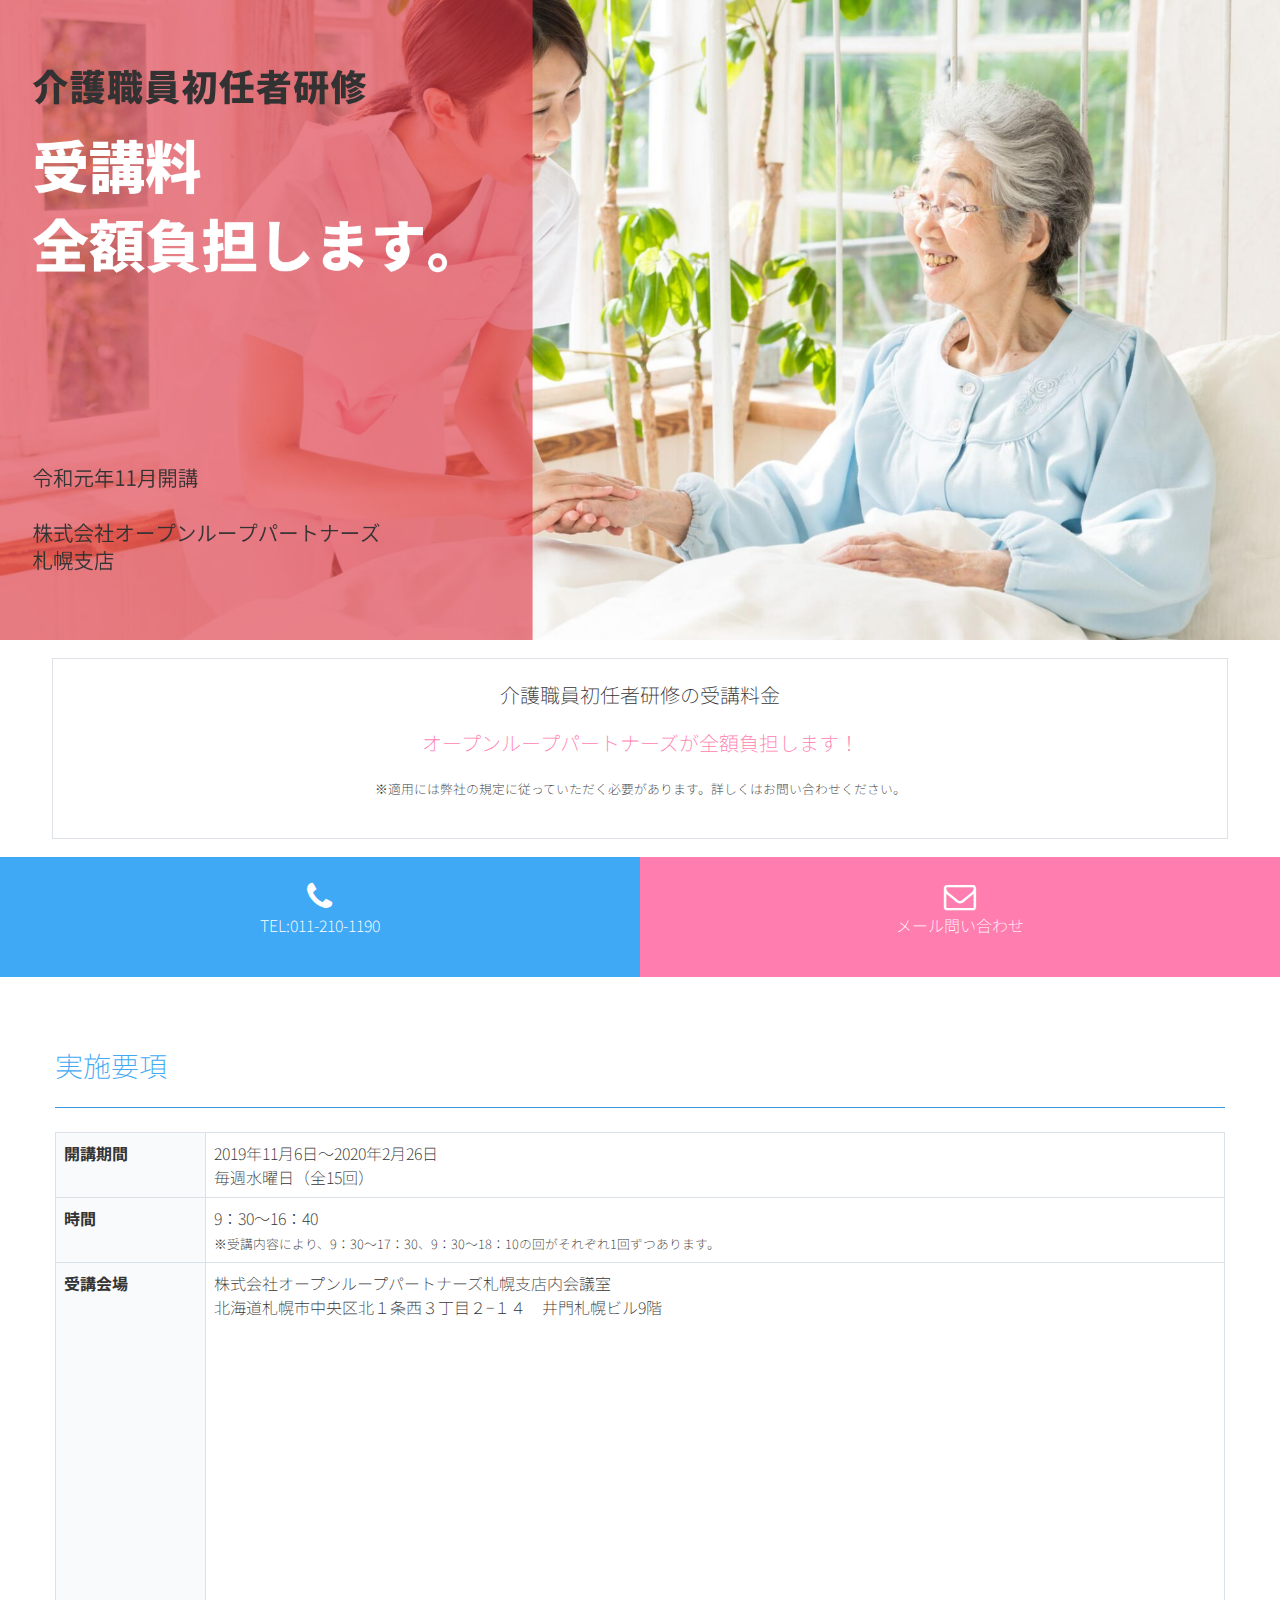
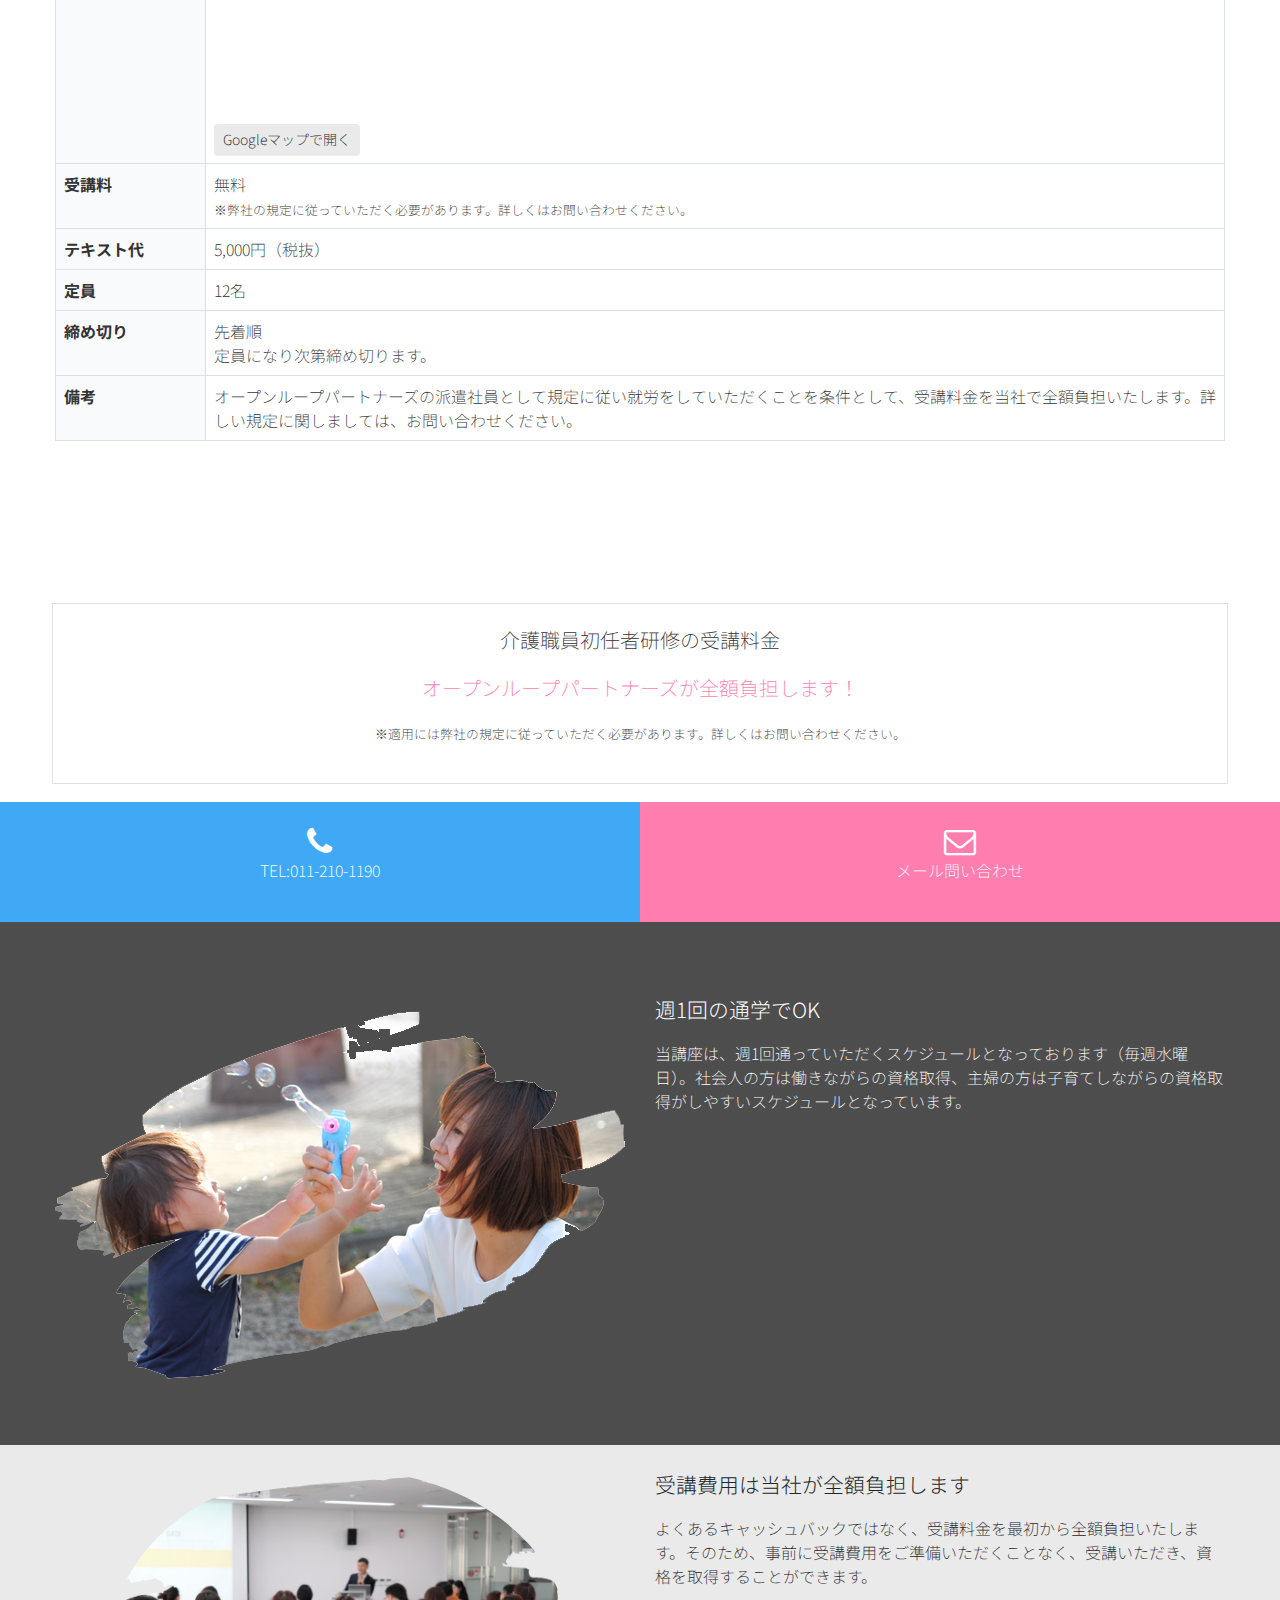
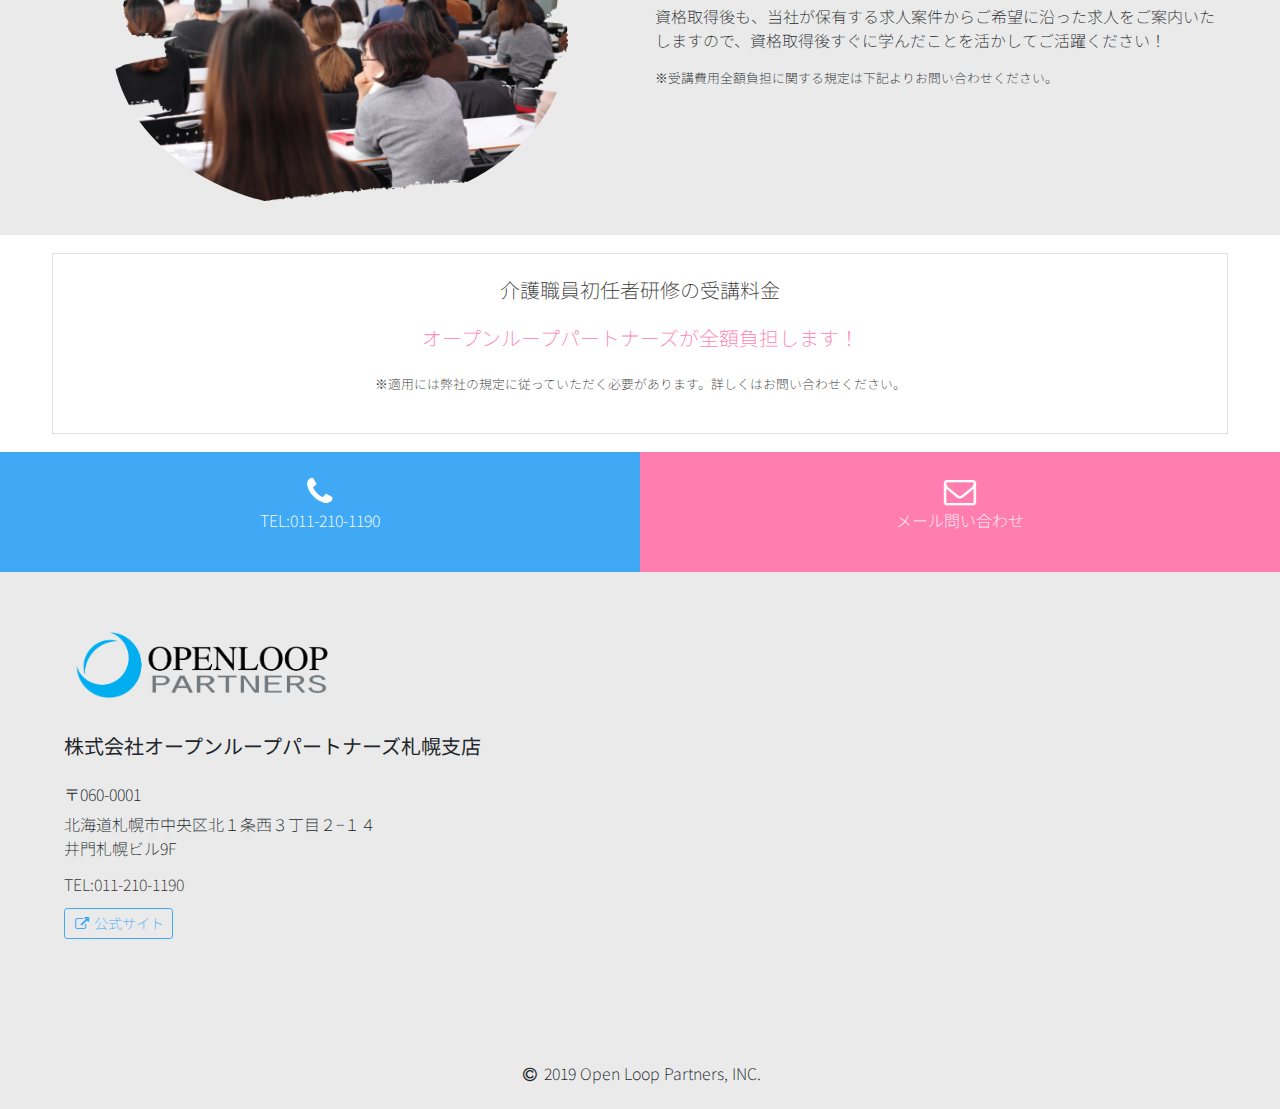
==== docs/index.html @ 3c3069f7 "up" ====
<!DOCTYPE html>
<html>

<head>
  <meta charset="utf-8">
  <meta name="viewport" content="width=device-width, initial-scale=1">
  <!-- PAGE settings -->
  <link rel="icon" href="assets/img/favicon.png">
  <title>介護職員初任者研修　受講料全額負担します｜オープンループパートナーズ札幌支店</title>
  <meta name="description" content="介護職員初任者研修の受講料金を、オープンループパートナーズが全額負担します！適用には弊社の規定に従っていただく必要があります。詳しくはお問い合わせください。">
  <meta name="author" content="Tsuyoshi Nakamura">
  <!-- CSS dependencies -->
  <link rel="stylesheet" href="https://cdnjs.cloudflare.com/ajax/libs/font-awesome/4.7.0/css/font-awesome.min.css" type="text/css">
  <link rel="stylesheet" href="wireframe.css">
  <link rel="stylesheet" href="common.css">
  <script src="https://code.jquery.com/jquery-3.3.1.slim.min.js" integrity="sha384-q8i/X+965DzO0rT7abK41JStQIAqVgRVzpbzo5smXKp4YfRvH+8abtTE1Pi6jizo" crossorigin="anonymous"></script>
  <script src="https://cdnjs.cloudflare.com/ajax/libs/popper.js/1.14.3/umd/popper.min.js" integrity="sha384-ZMP7rVo3mIykV+2+9J3UJ46jBk0WLaUAdn689aCwoqbBJiSnjAK/l8WvCWPIPm49" crossorigin="anonymous"></script>
  <script src="https://stackpath.bootstrapcdn.com/bootstrap/4.1.3/js/bootstrap.min.js" integrity="sha384-ChfqqxuZUCnJSK3+MXmPNIyE6ZbWh2IMqE241rYiqJxyMiZ6OW/JmZQ5stwEULTy" crossorigin="anonymous"></script>
  <!-- Google Tag Manager -->
  <script>
    (function(w, d, s, l, i) {
      w[l] = w[l] || [];
      w[l].push({
        'gtm.start': new Date().getTime(),
        event: 'gtm.js'
      });
      var f = d.getElementsByTagName(s)[0],
        j = d.createElement(s),
        dl = l != 'dataLayer' ? '&l=' + l : '';
      j.async = true;
      j.src = 'https://www.googletagmanager.com/gtm.js?id=' + i + dl;
      f.parentNode.insertBefore(j, f);
    })(window, document, 'script', 'dataLayer', 'GTM-WCVLQV4');
  </script>
  <!-- End Google Tag Manager -->
</head>

<body class="">
  <!-- Google Tag Manager (noscript) -->
  <noscript><iframe src="https://www.googletagmanager.com/ns.html?id=GTM-WCVLQV4" height="0" width="0" style="display:none;visibility:hidden"></iframe></noscript>
  <!-- End Google Tag Manager (noscript) -->
  <div class="pc">
    <div class="container-fluid">
      <div class="row">
        <div class="col-md-12 px-0"><img class="d-block mx-auto img-fluid" src="assets/img/hero2.png"></div>
      </div>
    </div>
  </div>
  <div class="sp">
    <div class="container-fluid">
      <div class="row">
        <div class="col-md-12 px-0"><img class="d-block mx-auto img-fluid" src="assets/img/sphero.png"></div>
      </div>
    </div>
  </div>
  <div class="text-center py-1" style="">
    <div class="container">
      <div class="row p-2">
        <div class="col-md-12 border p-3 bg-white">
          <h5 class="mb-3">介護職員初任者研修の受講料金</h5>
          <h5 class="mb-3 text-secondary">オープンループパートナーズが全額負担します！</h5>
          <p class="small">※適用には弊社の規定に従っていただく必要があります。詳しくはお問い合わせください。</p>
        </div>
      </div>
    </div>
  </div>
  <div class="text-center">
    <div class="container-fluid">
      <div class="row">
        <div class="col-6 col-md-6 bg-primary py-3"> <a href="tel:0112101190">
            <i class="fa fa-fw text-white fa-phone fa-2x"></i>
            <p class="text-white">TEL:011-210-1190</p>
          </a> </div>
        <div class="col-6 col-md-6 bg-secondary py-3"> <a href="form.html">
            <i class="fa fa-fw text-white fa-envelope-o fa-2x"></i>
            <p class="text-white">メール問い合わせ</p>
          </a> </div>
      </div>
    </div>
  </div>
  <div class="py-5">
    <div class="container">
      <div class="row">
        <div class="col-md-12">
          <h3 class="mb-3 text-primary">実施要項</h3>
          <hr class="bg-primary">
          <table class="table col-head-type1 border-bottom mb-5">
            <tbody>
              <tr>
                <th>開講期間</th>
                <td>2019年11月6日～2020年2月26日<br>毎週水曜日（全15回）</td>
              </tr>
              <tr>
                <th>時間</th>
                <td>9：30～16：40<br><span class="small">※受講内容により、9：30～17：30、9：30～18：10の回がそれぞれ1回ずつあります。</span></td>
              </tr>
              <tr>
                <th>受講会場</th>
                <td>株式会社オープンループパートナーズ札幌支店内会議室<br>北海道札幌市中央区北１条西３丁目２−１４　井門札幌ビル9階 <span class="">
                    <iframe width="100%" height="400" src="https://maps.google.co.jp/maps?output=embed&amp;q=北海道札幌市中央区北１条西３丁目２−１４" frameborder="0" allowfullscreen="" style="border:0" class="py-3"></iframe>
                  </span>
                  <a class="btn btn-sm btn-light" href="https://maps.google.com/maps?q=北海道札幌市中央区北１条西３丁目２−１４" target="_blank">Googleマップで開く </a>
                </td>
              </tr>
              <tr>
                <th>受講料</th>
                <td> 無料<br><span class="small">※弊社の規定に従っていただく必要があります。詳しくはお問い合わせください。</span></td>
              </tr>
              <tr>
                <th>テキスト代</th>
                <td>5,000円（税抜）</td>
              </tr>
              <tr>
                <th>定員</th>
                <td>12名</td>
              </tr>
              <tr>
                <th>締め切り</th>
                <td>先着順<br>定員になり次第締め切ります。</td>
              </tr>
              <tr>
                <th>備考</th>
                <td>オープンループパートナーズの派遣社員として規定に従い就労をしていただくことを条件として、受講料金を当社で全額負担いたします。詳しい規定に関しましては、お問い合わせください。</td>
              </tr>
            </tbody>
          </table>
        </div>
      </div>
    </div>
  </div>
  <div class="text-center py-1" style="">
    <div class="container">
      <div class="row p-2">
        <div class="col-md-12 border p-3 bg-white">
          <h5 class="mb-3">介護職員初任者研修の受講料金</h5>
          <h5 class="mb-3 text-secondary">オープンループパートナーズが全額負担します！</h5>
          <p class="small">※適用には弊社の規定に従っていただく必要があります。詳しくはお問い合わせください。</p>
        </div>
      </div>
    </div>
  </div>
  <div class="text-center">
    <div class="container-fluid">
      <div class="row">
        <div class="col-6 col-md-6 bg-primary py-3"> <a href="tel:0112101190">
            <i class="fa fa-fw text-white fa-phone fa-2x"></i>
            <p class="text-white">TEL:011-210-1190</p>
          </a> </div>
        <div class="col-6 col-md-6 bg-secondary py-3"> <a href="form.html">
            <i class="fa fa-fw text-white fa-envelope-o fa-2x"></i>
            <p class="text-white">メール問い合わせ</p>
          </a> </div>
      </div>
    </div>
  </div>
  <div class="pt-5 pb-3 bg-dark" style="	background-image: linear-gradient(to bottom, rgba(0, 0, 0, 0.09), rgba(0, 0, 0, 0.09));	background-position: top left;	background-size: 100%;	background-repeat: repeat;">
    <div class="container">
      <div class="row">
        <div class="col-sm-12 col-md-6"><img class="d-block img-fluid" src="assets/img/222.png"></div>
        <div class="col-md-6 col-sm-12">
          <p class="lead">週1回の通学でOK</p>
          <p class="">当講座は、週1回通っていただくスケジュールとなっております（毎週水曜日）。社会人の方は働きながらの資格取得、主婦の方は子育てしながらの資格取得がしやすいスケジュールとなっています。</p>
        </div>
      </div>
    </div>
  </div>
  <div class="py-3 bg-light">
    <div class="container">
      <div class="row">
        <div class="col-sm-12 col-md-6"><img class="img-fluid d-block rounded-circle mx-auto" src="assets/img/111.png" width="80%"></div>
        <div class="col-md-6 col-sm-12" style="">
          <p class="lead">受講費用は当社が全額負担します</p>
          <p class="">よくあるキャッシュバックではなく、受講料金を最初から全額負担いたします。そのため、事前に受講費用をご準備いただくことなく、受講いただき、資格を取得することができます。</p>
          <p class="">資格取得後も、当社が保有する求人案件からご希望に沿った求人をご案内いたしますので、資格取得後すぐに学んだことを活かしてご活躍ください！</p>
          <p class="small">※受講費用全額負担に関する規定は下記よりお問い合わせください。</p>
        </div>
      </div>
    </div>
  </div>
  <div class="text-center py-1" style="">
    <div class="container">
      <div class="row p-2">
        <div class="col-md-12 border p-3 bg-white">
          <h5 class="mb-3">介護職員初任者研修の受講料金</h5>
          <h5 class="mb-3 text-secondary">オープンループパートナーズが全額負担します！</h5>
          <p class="small">※適用には弊社の規定に従っていただく必要があります。詳しくはお問い合わせください。</p>
        </div>
      </div>
    </div>
  </div>
  <div class="text-center">
    <div class="container-fluid">
      <div class="row">
        <div class="col-6 col-md-6 bg-primary py-3"> <a href="tel:0112101190">
            <i class="fa fa-fw text-white fa-phone fa-2x"></i>
            <p class="text-white">TEL:011-210-1190</p>
          </a> </div>
        <div class="col-6 col-md-6 bg-secondary py-3"> <a href="tel:0112101190">
            <i class="fa fa-fw text-white fa-envelope-o fa-2x"></i>
            <p class="text-white">メール問い合わせ</p>
          </a> </div>
      </div>
    </div>
  </div>
  <div class="py-3 bg-light">
    <div class="container">
      <div class="row">
        <div class="p-3 col-sm-12 col-md-6">
          <img class="img-fluid d-block p-2" src="assets/img/logo01.png" width="50%">
          <h5 class="my-3"> <b>株式会社オープンループパートナーズ札幌支店</b><br></h5>
          <p class="mb-1"> 〒060-0001</p>
          <p class="mb-2"> 北海道札幌市中央区北１条西３丁目２−１４<br>井門札幌ビル9F</p>
          <p class="tel-number text-body mb-2"> TEL:011-210-1190</p>
          <a href="https://www.olp.co.jp/" class="btn btn-outline-primary btn-sm" target="_blank"><i class="fa fa-fw fa-external-link"></i> 公式サイト</a>
        </div>
        <div class="p-3 col-sm-12 col-md-6">
          <iframe width="100%" height="400" src="https://maps.google.co.jp/maps?output=embed&amp;q=北海道札幌市中央区北１条西３丁目２−１４" frameborder="0" allowfullscreen="" style="border:0" class="py-3"></iframe>
        </div>
      </div>
      <div class="row">
        <div class="col-md-12 text-center">
          <p class="mb-0 mt-2"><i class="fa fa-fw fa-copyright"></i> 2019 Open Loop Partners, INC.</p>
        </div>
      </div>
    </div>
  </div>
</body>

</html>
---- docs/wireframe.css ----
@import url('https://fonts.googleapis.com/css?family=Noto+Sans+JP:300&display=swap&subset=japanese');
:root {
  --blue: #007bff;
  --indigo: #6610f2;
  --purple: #6f42c1;
  --pink: #e83e8c;
  --red: #dc3545;
  --orange: #fd7e14;
  --yellow: #ffc107;
  --green: #28a745;
  --teal: #20c997;
  --cyan: #17a2b8;
  --white: #fff;
  --gray: #6c757d;
  --gray-dark: #343a40;
  --primary: #3FA9F5;
  --secondary: #FF7DAF;
  --success: #28a745;
  --info: #1EBEAA;
  --warning: #ffc107;
  --danger: #dc3545;
  --light: #eaeaea;
  --dark: #555555;
  --breakpoint-xs: 0;
  --breakpoint-sm: 576px;
  --breakpoint-md: 768px;
  --breakpoint-lg: 992px;
  --breakpoint-xl: 1200px;
  --font-family-sans-serif: -apple-system, BlinkMacSystemFont, "Segoe UI", Roboto, "Helvetica Neue", Arial, sans-serif, "Apple Color Emoji", "Segoe UI Emoji", "Segoe UI Symbol", "Noto Color Emoji";
  --font-family-monospace: SFMono-Regular, Menlo, Monaco, Consolas, "Liberation Mono", "Courier New", monospace; }

*,
*::before,
*::after {
  box-sizing: border-box; }

html {
  font-family: 'Noto Sans JP', sans-serif;
  line-height: 1.15;
  -webkit-text-size-adjust: 100%;
  -ms-text-size-adjust: 100%;
  -ms-overflow-style: scrollbar;
  -webkit-tap-highlight-color: rgba(0, 0, 0, 0); }

@-ms-viewport {
  width: device-width; }

article, aside, figcaption, figure, footer, header, hgroup, main, nav, section {
  display: block; }

body {
  margin: 0;
  font-family: 'Noto Sans JP', sans-serif;
  font-size: 1rem;
  font-weight: 200;
  line-height: 1.5;
  color: #333333;
  text-align: left;
  background-color: white; }

[tabindex="-1"]:focus {
  outline: 0 !important; }

hr {
  box-sizing: content-box;
  height: 0;
  overflow: visible; }

h1, h2, h3, h4, h5, h6 {
  margin-top: 0;
  margin-bottom: 0.75rem; }

p {
  margin-top: 0;
  margin-bottom: 1rem; }

abbr[title],
abbr[data-original-title] {
  text-decoration: underline;
  text-decoration: underline dotted;
  cursor: help;
  border-bottom: 0; }

address {
  margin-bottom: 1rem;
  font-style: normal;
  line-height: inherit; }

ol,
ul,
dl {
  margin-top: 0;
  margin-bottom: 1rem; }

ol ol,
ul ul,
ol ul,
ul ol {
  margin-bottom: 0; }

dt {
  font-weight: 700; }

dd {
  margin-bottom: .5rem;
  margin-left: 0; }

blockquote {
  margin: 0 0 1rem; }

dfn {
  font-style: italic; }

b,
strong {
  font-weight: bolder; }

small {
  font-size: 80%; }

sub,
sup {
  position: relative;
  font-size: 75%;
  line-height: 0;
  vertical-align: baseline; }

sub {
  bottom: -.25em; }

sup {
  top: -.5em; }

a {
  color: #FF7DAF;
  text-decoration: none;
  background-color: transparent;
  -webkit-text-decoration-skip: objects; }
  a:hover {
    color: #ff3180;
    text-decoration: underline; }

a:not([href]):not([tabindex]) {
  color: inherit;
  text-decoration: none; }
  a:not([href]):not([tabindex]):hover, a:not([href]):not([tabindex]):focus {
    color: inherit;
    text-decoration: none; }
  a:not([href]):not([tabindex]):focus {
    outline: 0; }

pre,
code,
kbd,
samp {
  font-family: 'Noto Sans JP', sans-serif;
  font-size: 1em; }

pre {
  margin-top: 0;
  margin-bottom: 1rem;
  overflow: auto;
  -ms-overflow-style: scrollbar; }

figure {
  margin: 0 0 1rem; }

img {
  vertical-align: middle;
  border-style: none; }

svg {
  overflow: hidden;
  vertical-align: middle; }

table {
  border-collapse: collapse; }

caption {
  padding-top: 0.75rem;
  padding-bottom: 0.75rem;
  color: #6c757d;
  text-align: left;
  caption-side: bottom; }

th {
  text-align: inherit; }

label {
  display: inline-block;
  margin-bottom: 0.5rem; }

button {
  border-radius: 0; }

button:focus {
  outline: 1px dotted;
  outline: 5px auto -webkit-focus-ring-color; }

input,
button,
select,
optgroup,
textarea {
  margin: 0;
  font-family: 'Noto Sans JP', sans-serif;
  font-size: inherit;
  line-height: inherit; }

button,
input {
  overflow: visible; }

button,
select {
  text-transform: none; }

button,
html [type="button"],
[type="reset"],
[type="submit"] {
  -webkit-appearance: button; }

button::-moz-focus-inner,
[type="button"]::-moz-focus-inner,
[type="reset"]::-moz-focus-inner,
[type="submit"]::-moz-focus-inner {
  padding: 0;
  border-style: none; }

input[type="radio"],
input[type="checkbox"] {
  box-sizing: border-box;
  padding: 0; }

input[type="date"],
input[type="time"],
input[type="datetime-local"],
input[type="month"] {
  -webkit-appearance: listbox; }

textarea {
  overflow: auto;
  resize: vertical; }

fieldset {
  min-width: 0;
  padding: 0;
  margin: 0;
  border: 0; }

legend {
  display: block;
  width: 100%;
  max-width: 100%;
  padding: 0;
  margin-bottom: .5rem;
  font-size: 1.5rem;
  line-height: inherit;
  color: inherit;
  white-space: normal; }

progress {
  vertical-align: baseline; }

[type="number"]::-webkit-inner-spin-button,
[type="number"]::-webkit-outer-spin-button {
  height: auto; }

[type="search"] {
  outline-offset: -2px;
  -webkit-appearance: none; }

[type="search"]::-webkit-search-cancel-button,
[type="search"]::-webkit-search-decoration {
  -webkit-appearance: none; }

::-webkit-file-upload-button {
  font: inherit;
  -webkit-appearance: button; }

output {
  display: inline-block; }

summary {
  display: list-item;
  cursor: pointer; }

template {
  display: none; }

[hidden] {
  display: none !important; }

h1, h2, h3, h4, h5, h6,
.h1, .h2, .h3, .h4, .h5, .h6 {
  margin-bottom: 0.75rem;
  font-family: 'Noto Sans JP', sans-serif;
  font-weight: 200;
  line-height: 1.2;
  color: inherit; }

h1, .h1 {
  font-size: 2.5rem; }

h2, .h2 {
  font-size: 2rem; }

h3, .h3 {
  font-size: 1.75rem; }

h4, .h4 {
  font-size: 1.5rem; }

h5, .h5 {
  font-size: 1.25rem; }

h6, .h6 {
  font-size: 1rem; }

.lead {
  font-size: 1.3rem;
  font-weight: 300; }

.display-1 {
  font-size: 6rem;
  font-weight: 300;
  line-height: 1.2; }

.display-2 {
  font-size: 5.5rem;
  font-weight: 300;
  line-height: 1.2; }

.display-3 {
  font-size: 4.5rem;
  font-weight: 300;
  line-height: 1.2; }

.display-4 {
  font-size: 3.5rem;
  font-weight: 300;
  line-height: 1.2; }

hr {
  margin-top: 1.5rem;
  margin-bottom: 1.5rem;
  border: 0;
  border-top: 1px solid rgba(0, 0, 0, 0.1); }

small,
.small {
  font-size: 80%;
  font-weight: 200; }

mark,
.mark {
  padding: 0.2em;
  background-color: #fcf8e3; }

.list-unstyled {
  padding-left: 0;
  list-style: none; }

.list-inline {
  padding-left: 0;
  list-style: none; }

.list-inline-item {
  display: inline-block; }
  .list-inline-item:not(:last-child) {
    margin-right: 0.5rem; }

.initialism {
  font-size: 90%;
  text-transform: uppercase; }

.blockquote {
  margin-bottom: 1.5rem;
  font-size: 1.25rem; }

.blockquote-footer {
  display: block;
  font-size: 80%;
  color: #6c757d; }
  .blockquote-footer::before {
    content: "\2014 \00A0"; }

.img-fluid {
  max-width: 100%;
  height: auto; }

.img-thumbnail {
  padding: 0.25rem;
  background-color: white;
  border: 1px solid #dee2e6;
  border-radius: 0.25rem;
  box-shadow: 0 1px 2px rgba(0, 0, 0, 0.075);
  max-width: 100%;
  height: auto; }

.figure {
  display: inline-block; }

.figure-img {
  margin-bottom: 0.75rem;
  line-height: 1; }

.figure-caption {
  font-size: 90%;
  color: #6c757d; }

code {
  font-size: 87.5%;
  color: #e83e8c;
  word-break: break-word; }
  a > code {
    color: inherit; }

kbd {
  padding: 0.2rem 0.4rem;
  font-size: 87.5%;
  color: #fff;
  background-color: #212529;
  border-radius: 0.2rem;
  box-shadow: inset 0 -0.1rem 0 rgba(0, 0, 0, 0.25); }
  kbd kbd {
    padding: 0;
    font-size: 100%;
    font-weight: 700;
    box-shadow: none; }

pre {
  display: block;
  font-size: 87.5%;
  color: #212529; }
  pre code {
    font-size: inherit;
    color: inherit;
    word-break: normal; }

.pre-scrollable {
  max-height: 340px;
  overflow-y: scroll; }

.container {
  width: 100%;
  padding-right: 15px;
  padding-left: 15px;
  margin-right: auto;
  margin-left: auto; }
  @media (min-width: 576px) {
    .container {
      max-width: 540px; } }
  @media (min-width: 768px) {
    .container {
      max-width: 720px; } }
  @media (min-width: 992px) {
    .container {
      max-width: 960px; } }
  @media (min-width: 1200px) {
    .container {
      max-width: 1140px; } }

.container-fluid {
  width: 100%;
  padding-right: 15px;
  padding-left: 15px;
  margin-right: auto;
  margin-left: auto; }

.row {
  display: flex;
  flex-wrap: wrap;
  margin-right: -15px;
  margin-left: -15px; }

.no-gutters {
  margin-right: 0;
  margin-left: 0; }
  .no-gutters > .col,
  .no-gutters > [class*="col-"] {
    padding-right: 0;
    padding-left: 0; }

.col-1, .col-2, .col-3, .col-4, .col-5, .col-6, .col-7, .col-8, .col-9, .col-10, .col-11, .col-12, .col,
.col-auto, .col-sm-1, .col-sm-2, .col-sm-3, .col-sm-4, .col-sm-5, .col-sm-6, .col-sm-7, .col-sm-8, .col-sm-9, .col-sm-10, .col-sm-11, .col-sm-12, .col-sm,
.col-sm-auto, .col-md-1, .col-md-2, .col-md-3, .col-md-4, .col-md-5, .col-md-6, .col-md-7, .col-md-8, .col-md-9, .col-md-10, .col-md-11, .col-md-12, .col-md,
.col-md-auto, .col-lg-1, .col-lg-2, .col-lg-3, .col-lg-4, .col-lg-5, .col-lg-6, .col-lg-7, .col-lg-8, .col-lg-9, .col-lg-10, .col-lg-11, .col-lg-12, .col-lg,
.col-lg-auto, .col-xl-1, .col-xl-2, .col-xl-3, .col-xl-4, .col-xl-5, .col-xl-6, .col-xl-7, .col-xl-8, .col-xl-9, .col-xl-10, .col-xl-11, .col-xl-12, .col-xl,
.col-xl-auto {
  position: relative;
  width: 100%;
  min-height: 1px;
  padding-right: 15px;
  padding-left: 15px; }

.col {
  flex-basis: 0;
  flex-grow: 1;
  max-width: 100%; }

.col-auto {
  flex: 0 0 auto;
  width: auto;
  max-width: none; }

.col-1 {
  flex: 0 0 8.33333%;
  max-width: 8.33333%; }

.col-2 {
  flex: 0 0 16.66667%;
  max-width: 16.66667%; }

.col-3 {
  flex: 0 0 25%;
  max-width: 25%; }

.col-4 {
  flex: 0 0 33.33333%;
  max-width: 33.33333%; }

.col-5 {
  flex: 0 0 41.66667%;
  max-width: 41.66667%; }

.col-6 {
  flex: 0 0 50%;
  max-width: 50%; }

.col-7 {
  flex: 0 0 58.33333%;
  max-width: 58.33333%; }

.col-8 {
  flex: 0 0 66.66667%;
  max-width: 66.66667%; }

.col-9 {
  flex: 0 0 75%;
  max-width: 75%; }

.col-10 {
  flex: 0 0 83.33333%;
  max-width: 83.33333%; }

.col-11 {
  flex: 0 0 91.66667%;
  max-width: 91.66667%; }

.col-12 {
  flex: 0 0 100%;
  max-width: 100%; }

.order-first {
  order: -1; }

.order-last {
  order: 13; }

.order-0 {
  order: 0; }

.order-1 {
  order: 1; }

.order-2 {
  order: 2; }

.order-3 {
  order: 3; }

.order-4 {
  order: 4; }

.order-5 {
  order: 5; }

.order-6 {
  order: 6; }

.order-7 {
  order: 7; }

.order-8 {
  order: 8; }

.order-9 {
  order: 9; }

.order-10 {
  order: 10; }

.order-11 {
  order: 11; }

.order-12 {
  order: 12; }

.offset-1 {
  margin-left: 8.33333%; }

.offset-2 {
  margin-left: 16.66667%; }

.offset-3 {
  margin-left: 25%; }

.offset-4 {
  margin-left: 33.33333%; }

.offset-5 {
  margin-left: 41.66667%; }

.offset-6 {
  margin-left: 50%; }

.offset-7 {
  margin-left: 58.33333%; }

.offset-8 {
  margin-left: 66.66667%; }

.offset-9 {
  margin-left: 75%; }

.offset-10 {
  margin-left: 83.33333%; }

.offset-11 {
  margin-left: 91.66667%; }

@media (min-width: 576px) {
  .col-sm {
    flex-basis: 0;
    flex-grow: 1;
    max-width: 100%; }
  .col-sm-auto {
    flex: 0 0 auto;
    width: auto;
    max-width: none; }
  .col-sm-1 {
    flex: 0 0 8.33333%;
    max-width: 8.33333%; }
  .col-sm-2 {
    flex: 0 0 16.66667%;
    max-width: 16.66667%; }
  .col-sm-3 {
    flex: 0 0 25%;
    max-width: 25%; }
  .col-sm-4 {
    flex: 0 0 33.33333%;
    max-width: 33.33333%; }
  .col-sm-5 {
    flex: 0 0 41.66667%;
    max-width: 41.66667%; }
  .col-sm-6 {
    flex: 0 0 50%;
    max-width: 50%; }
  .col-sm-7 {
    flex: 0 0 58.33333%;
    max-width: 58.33333%; }
  .col-sm-8 {
    flex: 0 0 66.66667%;
    max-width: 66.66667%; }
  .col-sm-9 {
    flex: 0 0 75%;
    max-width: 75%; }
  .col-sm-10 {
    flex: 0 0 83.33333%;
    max-width: 83.33333%; }
  .col-sm-11 {
    flex: 0 0 91.66667%;
    max-width: 91.66667%; }
  .col-sm-12 {
    flex: 0 0 100%;
    max-width: 100%; }
  .order-sm-first {
    order: -1; }
  .order-sm-last {
    order: 13; }
  .order-sm-0 {
    order: 0; }
  .order-sm-1 {
    order: 1; }
  .order-sm-2 {
    order: 2; }
  .order-sm-3 {
    order: 3; }
  .order-sm-4 {
    order: 4; }
  .order-sm-5 {
    order: 5; }
  .order-sm-6 {
    order: 6; }
  .order-sm-7 {
    order: 7; }
  .order-sm-8 {
    order: 8; }
  .order-sm-9 {
    order: 9; }
  .order-sm-10 {
    order: 10; }
  .order-sm-11 {
    order: 11; }
  .order-sm-12 {
    order: 12; }
  .offset-sm-0 {
    margin-left: 0; }
  .offset-sm-1 {
    margin-left: 8.33333%; }
  .offset-sm-2 {
    margin-left: 16.66667%; }
  .offset-sm-3 {
    margin-left: 25%; }
  .offset-sm-4 {
    margin-left: 33.33333%; }
  .offset-sm-5 {
    margin-left: 41.66667%; }
  .offset-sm-6 {
    margin-left: 50%; }
  .offset-sm-7 {
    margin-left: 58.33333%; }
  .offset-sm-8 {
    margin-left: 66.66667%; }
  .offset-sm-9 {
    margin-left: 75%; }
  .offset-sm-10 {
    margin-left: 83.33333%; }
  .offset-sm-11 {
    margin-left: 91.66667%; } }

@media (min-width: 768px) {
  .col-md {
    flex-basis: 0;
    flex-grow: 1;
    max-width: 100%; }
  .col-md-auto {
    flex: 0 0 auto;
    width: auto;
    max-width: none; }
  .col-md-1 {
    flex: 0 0 8.33333%;
    max-width: 8.33333%; }
  .col-md-2 {
    flex: 0 0 16.66667%;
    max-width: 16.66667%; }
  .col-md-3 {
    flex: 0 0 25%;
    max-width: 25%; }
  .col-md-4 {
    flex: 0 0 33.33333%;
    max-width: 33.33333%; }
  .col-md-5 {
    flex: 0 0 41.66667%;
    max-width: 41.66667%; }
  .col-md-6 {
    flex: 0 0 50%;
    max-width: 50%; }
  .col-md-7 {
    flex: 0 0 58.33333%;
    max-width: 58.33333%; }
  .col-md-8 {
    flex: 0 0 66.66667%;
    max-width: 66.66667%; }
  .col-md-9 {
    flex: 0 0 75%;
    max-width: 75%; }
  .col-md-10 {
    flex: 0 0 83.33333%;
    max-width: 83.33333%; }
  .col-md-11 {
    flex: 0 0 91.66667%;
    max-width: 91.66667%; }
  .col-md-12 {
    flex: 0 0 100%;
    max-width: 100%; }
  .order-md-first {
    order: -1; }
  .order-md-last {
    order: 13; }
  .order-md-0 {
    order: 0; }
  .order-md-1 {
    order: 1; }
  .order-md-2 {
    order: 2; }
  .order-md-3 {
    order: 3; }
  .order-md-4 {
    order: 4; }
  .order-md-5 {
    order: 5; }
  .order-md-6 {
    order: 6; }
  .order-md-7 {
    order: 7; }
  .order-md-8 {
    order: 8; }
  .order-md-9 {
    order: 9; }
  .order-md-10 {
    order: 10; }
  .order-md-11 {
    order: 11; }
  .order-md-12 {
    order: 12; }
  .offset-md-0 {
    margin-left: 0; }
  .offset-md-1 {
    margin-left: 8.33333%; }
  .offset-md-2 {
    margin-left: 16.66667%; }
  .offset-md-3 {
    margin-left: 25%; }
  .offset-md-4 {
    margin-left: 33.33333%; }
  .offset-md-5 {
    margin-left: 41.66667%; }
  .offset-md-6 {
    margin-left: 50%; }
  .offset-md-7 {
    margin-left: 58.33333%; }
  .offset-md-8 {
    margin-left: 66.66667%; }
  .offset-md-9 {
    margin-left: 75%; }
  .offset-md-10 {
    margin-left: 83.33333%; }
  .offset-md-11 {
    margin-left: 91.66667%; } }

@media (min-width: 992px) {
  .col-lg {
    flex-basis: 0;
    flex-grow: 1;
    max-width: 100%; }
  .col-lg-auto {
    flex: 0 0 auto;
    width: auto;
    max-width: none; }
  .col-lg-1 {
    flex: 0 0 8.33333%;
    max-width: 8.33333%; }
  .col-lg-2 {
    flex: 0 0 16.66667%;
    max-width: 16.66667%; }
  .col-lg-3 {
    flex: 0 0 25%;
    max-width: 25%; }
  .col-lg-4 {
    flex: 0 0 33.33333%;
    max-width: 33.33333%; }
  .col-lg-5 {
    flex: 0 0 41.66667%;
    max-width: 41.66667%; }
  .col-lg-6 {
    flex: 0 0 50%;
    max-width: 50%; }
  .col-lg-7 {
    flex: 0 0 58.33333%;
    max-width: 58.33333%; }
  .col-lg-8 {
    flex: 0 0 66.66667%;
    max-width: 66.66667%; }
  .col-lg-9 {
    flex: 0 0 75%;
    max-width: 75%; }
  .col-lg-10 {
    flex: 0 0 83.33333%;
    max-width: 83.33333%; }
  .col-lg-11 {
    flex: 0 0 91.66667%;
    max-width: 91.66667%; }
  .col-lg-12 {
    flex: 0 0 100%;
    max-width: 100%; }
  .order-lg-first {
    order: -1; }
  .order-lg-last {
    order: 13; }
  .order-lg-0 {
    order: 0; }
  .order-lg-1 {
    order: 1; }
  .order-lg-2 {
    order: 2; }
  .order-lg-3 {
    order: 3; }
  .order-lg-4 {
    order: 4; }
  .order-lg-5 {
    order: 5; }
  .order-lg-6 {
    order: 6; }
  .order-lg-7 {
    order: 7; }
  .order-lg-8 {
    order: 8; }
  .order-lg-9 {
    order: 9; }
  .order-lg-10 {
    order: 10; }
  .order-lg-11 {
    order: 11; }
  .order-lg-12 {
    order: 12; }
  .offset-lg-0 {
    margin-left: 0; }
  .offset-lg-1 {
    margin-left: 8.33333%; }
  .offset-lg-2 {
    margin-left: 16.66667%; }
  .offset-lg-3 {
    margin-left: 25%; }
  .offset-lg-4 {
    margin-left: 33.33333%; }
  .offset-lg-5 {
    margin-left: 41.66667%; }
  .offset-lg-6 {
    margin-left: 50%; }
  .offset-lg-7 {
    margin-left: 58.33333%; }
  .offset-lg-8 {
    margin-left: 66.66667%; }
  .offset-lg-9 {
    margin-left: 75%; }
  .offset-lg-10 {
    margin-left: 83.33333%; }
  .offset-lg-11 {
    margin-left: 91.66667%; } }

@media (min-width: 1200px) {
  .col-xl {
    flex-basis: 0;
    flex-grow: 1;
    max-width: 100%; }
  .col-xl-auto {
    flex: 0 0 auto;
    width: auto;
    max-width: none; }
  .col-xl-1 {
    flex: 0 0 8.33333%;
    max-width: 8.33333%; }
  .col-xl-2 {
    flex: 0 0 16.66667%;
    max-width: 16.66667%; }
  .col-xl-3 {
    flex: 0 0 25%;
    max-width: 25%; }
  .col-xl-4 {
    flex: 0 0 33.33333%;
    max-width: 33.33333%; }
  .col-xl-5 {
    flex: 0 0 41.66667%;
    max-width: 41.66667%; }
  .col-xl-6 {
    flex: 0 0 50%;
    max-width: 50%; }
  .col-xl-7 {
    flex: 0 0 58.33333%;
    max-width: 58.33333%; }
  .col-xl-8 {
    flex: 0 0 66.66667%;
    max-width: 66.66667%; }
  .col-xl-9 {
    flex: 0 0 75%;
    max-width: 75%; }
  .col-xl-10 {
    flex: 0 0 83.33333%;
    max-width: 83.33333%; }
  .col-xl-11 {
    flex: 0 0 91.66667%;
    max-width: 91.66667%; }
  .col-xl-12 {
    flex: 0 0 100%;
    max-width: 100%; }
  .order-xl-first {
    order: -1; }
  .order-xl-last {
    order: 13; }
  .order-xl-0 {
    order: 0; }
  .order-xl-1 {
    order: 1; }
  .order-xl-2 {
    order: 2; }
  .order-xl-3 {
    order: 3; }
  .order-xl-4 {
    order: 4; }
  .order-xl-5 {
    order: 5; }
  .order-xl-6 {
    order: 6; }
  .order-xl-7 {
    order: 7; }
  .order-xl-8 {
    order: 8; }
  .order-xl-9 {
    order: 9; }
  .order-xl-10 {
    order: 10; }
  .order-xl-11 {
    order: 11; }
  .order-xl-12 {
    order: 12; }
  .offset-xl-0 {
    margin-left: 0; }
  .offset-xl-1 {
    margin-left: 8.33333%; }
  .offset-xl-2 {
    margin-left: 16.66667%; }
  .offset-xl-3 {
    margin-left: 25%; }
  .offset-xl-4 {
    margin-left: 33.33333%; }
  .offset-xl-5 {
    margin-left: 41.66667%; }
  .offset-xl-6 {
    margin-left: 50%; }
  .offset-xl-7 {
    margin-left: 58.33333%; }
  .offset-xl-8 {
    margin-left: 66.66667%; }
  .offset-xl-9 {
    margin-left: 75%; }
  .offset-xl-10 {
    margin-left: 83.33333%; }
  .offset-xl-11 {
    margin-left: 91.66667%; } }

.table {
  width: 100%;
  margin-bottom: 1.5rem;
  background-color: transparent; }
  .table th,
  .table td {
    padding: 0.75rem;
    vertical-align: top;
    border-top: 1px solid #dee2e6; }
  .table thead th {
    vertical-align: bottom;
    border-bottom: 2px solid #dee2e6; }
  .table tbody + tbody {
    border-top: 2px solid #dee2e6; }
  .table .table {
    background-color: white; }

.table-sm th,
.table-sm td {
  padding: 0.3rem; }

.table-bordered {
  border: 1px solid #dee2e6; }
  .table-bordered th,
  .table-bordered td {
    border: 1px solid #dee2e6; }
  .table-bordered thead th,
  .table-bordered thead td {
    border-bottom-width: 2px; }

.table-borderless th,
.table-borderless td,
.table-borderless thead th,
.table-borderless tbody + tbody {
  border: 0; }

.table-striped tbody tr:nth-of-type(odd) {
  background-color: rgba(0, 0, 0, 0.05); }

.table-hover tbody tr:hover {
  background-color: rgba(0, 0, 0, 0.075); }

.table-primary,
.table-primary > th,
.table-primary > td {
  background-color: #c9e7fc; }

.table-hover .table-primary:hover {
  background-color: #b1dcfb; }
  .table-hover .table-primary:hover > td,
  .table-hover .table-primary:hover > th {
    background-color: #b1dcfb; }

.table-secondary,
.table-secondary > th,
.table-secondary > td {
  background-color: #ffdbe9; }

.table-hover .table-secondary:hover {
  background-color: #ffc2d9; }
  .table-hover .table-secondary:hover > td,
  .table-hover .table-secondary:hover > th {
    background-color: #ffc2d9; }

.table-success,
.table-success > th,
.table-success > td {
  background-color: #c3e6cb; }

.table-hover .table-success:hover {
  background-color: #b1dfbb; }
  .table-hover .table-success:hover > td,
  .table-hover .table-success:hover > th {
    background-color: #b1dfbb; }

.table-info,
.table-info > th,
.table-info > td {
  background-color: #c0ede7; }

.table-hover .table-info:hover {
  background-color: #ace7df; }
  .table-hover .table-info:hover > td,
  .table-hover .table-info:hover > th {
    background-color: #ace7df; }

.table-warning,
.table-warning > th,
.table-warning > td {
  background-color: #ffeeba; }

.table-hover .table-warning:hover {
  background-color: #ffe8a1; }
  .table-hover .table-warning:hover > td,
  .table-hover .table-warning:hover > th {
    background-color: #ffe8a1; }

.table-danger,
.table-danger > th,
.table-danger > td {
  background-color: #f5c6cb; }

.table-hover .table-danger:hover {
  background-color: #f1b0b7; }
  .table-hover .table-danger:hover > td,
  .table-hover .table-danger:hover > th {
    background-color: #f1b0b7; }

.table-light,
.table-light > th,
.table-light > td {
  background-color: #f9f9f9; }

.table-hover .table-light:hover {
  background-color: #ececec; }
  .table-hover .table-light:hover > td,
  .table-hover .table-light:hover > th {
    background-color: #ececec; }

.table-dark,
.table-dark > th,
.table-dark > td {
  background-color: #cfcfcf; }

.table-hover .table-dark:hover {
  background-color: #c2c2c2; }
  .table-hover .table-dark:hover > td,
  .table-hover .table-dark:hover > th {
    background-color: #c2c2c2; }

.table-active,
.table-active > th,
.table-active > td {
  background-color: rgba(0, 0, 0, 0.075); }

.table-hover .table-active:hover {
  background-color: rgba(0, 0, 0, 0.075); }
  .table-hover .table-active:hover > td,
  .table-hover .table-active:hover > th {
    background-color: rgba(0, 0, 0, 0.075); }

.table .thead-dark th {
  color: white;
  background-color: #212529;
  border-color: #32383e; }

.table .thead-light th {
  color: #495057;
  background-color: #e9ecef;
  border-color: #dee2e6; }

.table-dark {
  color: white;
  background-color: #212529; }
  .table-dark th,
  .table-dark td,
  .table-dark thead th {
    border-color: #32383e; }
  .table-dark.table-bordered {
    border: 0; }
  .table-dark.table-striped tbody tr:nth-of-type(odd) {
    background-color: rgba(255, 255, 255, 0.05); }
  .table-dark.table-hover tbody tr:hover {
    background-color: rgba(255, 255, 255, 0.075); }

@media (max-width: 575.98px) {
  .table-responsive-sm {
    display: block;
    width: 100%;
    overflow-x: auto;
    -webkit-overflow-scrolling: touch;
    -ms-overflow-style: -ms-autohiding-scrollbar; }
    .table-responsive-sm > .table-bordered {
      border: 0; } }

@media (max-width: 767.98px) {
  .table-responsive-md {
    display: block;
    width: 100%;
    overflow-x: auto;
    -webkit-overflow-scrolling: touch;
    -ms-overflow-style: -ms-autohiding-scrollbar; }
    .table-responsive-md > .table-bordered {
      border: 0; } }

@media (max-width: 991.98px) {
  .table-responsive-lg {
    display: block;
    width: 100%;
    overflow-x: auto;
    -webkit-overflow-scrolling: touch;
    -ms-overflow-style: -ms-autohiding-scrollbar; }
    .table-responsive-lg > .table-bordered {
      border: 0; } }

@media (max-width: 1199.98px) {
  .table-responsive-xl {
    display: block;
    width: 100%;
    overflow-x: auto;
    -webkit-overflow-scrolling: touch;
    -ms-overflow-style: -ms-autohiding-scrollbar; }
    .table-responsive-xl > .table-bordered {
      border: 0; } }

.table-responsive {
  display: block;
  width: 100%;
  overflow-x: auto;
  -webkit-overflow-scrolling: touch;
  -ms-overflow-style: -ms-autohiding-scrollbar; }
  .table-responsive > .table-bordered {
    border: 0; }

.form-control {
  display: block;
  width: 100%;
  height: calc(2.25rem + 2px);
  padding: 0.375rem 0.75rem;
  font-size: 1rem;
  line-height: 1.5;
  color: #495057;
  background-color: #fff;
  background-clip: padding-box;
  border: 1px solid #ced4da;
  border-radius: 0.25rem;
  box-shadow: inset 0 1px 1px rgba(0, 0, 0, 0.075);
  transition: border-color 0.15s ease-in-out, box-shadow 0.15s ease-in-out; }
  @media screen and (prefers-reduced-motion: reduce) {
    .form-control {
      transition: none; } }
  .form-control::-ms-expand {
    background-color: transparent;
    border: 0; }
  .form-control:focus {
    color: #495057;
    background-color: #fff;
    border-color: #b8dffb;
    outline: 0;
    box-shadow: inset 0 1px 1px rgba(0, 0, 0, 0.075), 0 0 0 0.2rem rgba(63, 169, 245, 0.25); }
  .form-control::placeholder {
    color: #6c757d;
    opacity: 1; }
  .form-control:disabled, .form-control[readonly] {
    background-color: #e9ecef;
    opacity: 1; }

select.form-control:focus::-ms-value {
  color: #495057;
  background-color: #fff; }

.form-control-file,
.form-control-range {
  display: block;
  width: 100%; }

.col-form-label {
  padding-top: calc(0.375rem + 1px);
  padding-bottom: calc(0.375rem + 1px);
  margin-bottom: 0;
  font-size: inherit;
  line-height: 1.5; }

.col-form-label-lg {
  padding-top: calc(0.5rem + 1px);
  padding-bottom: calc(0.5rem + 1px);
  font-size: 1.25rem;
  line-height: 1.5; }

.col-form-label-sm {
  padding-top: calc(0.25rem + 1px);
  padding-bottom: calc(0.25rem + 1px);
  font-size: 0.875rem;
  line-height: 1.5; }

.form-control-plaintext {
  display: block;
  width: 100%;
  padding-top: 0.375rem;
  padding-bottom: 0.375rem;
  margin-bottom: 0;
  line-height: 1.5;
  color: #333333;
  background-color: transparent;
  border: solid transparent;
  border-width: 1px 0; }
  .form-control-plaintext.form-control-sm, .form-control-plaintext.form-control-lg {
    padding-right: 0;
    padding-left: 0; }

.form-control-sm {
  height: calc(1.8125rem + 2px);
  padding: 0.25rem 0.5rem;
  font-size: 0.875rem;
  line-height: 1.5;
  border-radius: 0.2rem; }

.form-control-lg {
  height: calc(2.875rem + 2px);
  padding: 0.5rem 1rem;
  font-size: 1.25rem;
  line-height: 1.5;
  border-radius: 0.3rem; }

select.form-control[size], select.form-control[multiple] {
  height: auto; }

textarea.form-control {
  height: auto; }

.form-group {
  margin-bottom: 1rem; }

.form-text {
  display: block;
  margin-top: 0.25rem; }

.form-row {
  display: flex;
  flex-wrap: wrap;
  margin-right: -5px;
  margin-left: -5px; }
  .form-row > .col,
  .form-row > [class*="col-"] {
    padding-right: 5px;
    padding-left: 5px; }

.form-check {
  position: relative;
  display: block;
  padding-left: 1.25rem; }

.form-check-input {
  position: absolute;
  margin-top: 0.3rem;
  margin-left: -1.25rem; }
  .form-check-input:disabled ~ .form-check-label {
    color: #6c757d; }

.form-check-label {
  margin-bottom: 0; }

.form-check-inline {
  display: inline-flex;
  align-items: center;
  padding-left: 0;
  margin-right: 0.75rem; }
  .form-check-inline .form-check-input {
    position: static;
    margin-top: 0;
    margin-right: 0.3125rem;
    margin-left: 0; }

.valid-feedback {
  display: none;
  width: 100%;
  margin-top: 0.25rem;
  font-size: 80%;
  color: #28a745; }

.valid-tooltip {
  position: absolute;
  top: 100%;
  z-index: 5;
  display: none;
  max-width: 100%;
  padding: 0.25rem 0.5rem;
  margin-top: .1rem;
  font-size: 0.875rem;
  line-height: 1.5;
  color: #fff;
  background-color: rgba(40, 167, 69, 0.9);
  border-radius: 0.25rem; }

.was-validated .form-control:valid, .form-control.is-valid, .was-validated
.custom-select:valid,
.custom-select.is-valid {
  border-color: #28a745; }
  .was-validated .form-control:valid:focus, .form-control.is-valid:focus, .was-validated
  .custom-select:valid:focus,
  .custom-select.is-valid:focus {
    border-color: #28a745;
    box-shadow: 0 0 0 0.2rem rgba(40, 167, 69, 0.25); }
  .was-validated .form-control:valid ~ .valid-feedback,
  .was-validated .form-control:valid ~ .valid-tooltip, .form-control.is-valid ~ .valid-feedback,
  .form-control.is-valid ~ .valid-tooltip, .was-validated
  .custom-select:valid ~ .valid-feedback,
  .was-validated
  .custom-select:valid ~ .valid-tooltip,
  .custom-select.is-valid ~ .valid-feedback,
  .custom-select.is-valid ~ .valid-tooltip {
    display: block; }

.was-validated .form-control-file:valid ~ .valid-feedback,
.was-validated .form-control-file:valid ~ .valid-tooltip, .form-control-file.is-valid ~ .valid-feedback,
.form-control-file.is-valid ~ .valid-tooltip {
  display: block; }

.was-validated .form-check-input:valid ~ .form-check-label, .form-check-input.is-valid ~ .form-check-label {
  color: #28a745; }

.was-validated .form-check-input:valid ~ .valid-feedback,
.was-validated .form-check-input:valid ~ .valid-tooltip, .form-check-input.is-valid ~ .valid-feedback,
.form-check-input.is-valid ~ .valid-tooltip {
  display: block; }

.was-validated .custom-control-input:valid ~ .custom-control-label, .custom-control-input.is-valid ~ .custom-control-label {
  color: #28a745; }
  .was-validated .custom-control-input:valid ~ .custom-control-label::before, .custom-control-input.is-valid ~ .custom-control-label::before {
    background-color: #71dd8a; }

.was-validated .custom-control-input:valid ~ .valid-feedback,
.was-validated .custom-control-input:valid ~ .valid-tooltip, .custom-control-input.is-valid ~ .valid-feedback,
.custom-control-input.is-valid ~ .valid-tooltip {
  display: block; }

.was-validated .custom-control-input:valid:checked ~ .custom-control-label::before, .custom-control-input.is-valid:checked ~ .custom-control-label::before {
  background-color: #34ce57; }

.was-validated .custom-control-input:valid:focus ~ .custom-control-label::before, .custom-control-input.is-valid:focus ~ .custom-control-label::before {
  box-shadow: 0 0 0 1px white, 0 0 0 0.2rem rgba(40, 167, 69, 0.25); }

.was-validated .custom-file-input:valid ~ .custom-file-label, .custom-file-input.is-valid ~ .custom-file-label {
  border-color: #28a745; }
  .was-validated .custom-file-input:valid ~ .custom-file-label::after, .custom-file-input.is-valid ~ .custom-file-label::after {
    border-color: inherit; }

.was-validated .custom-file-input:valid ~ .valid-feedback,
.was-validated .custom-file-input:valid ~ .valid-tooltip, .custom-file-input.is-valid ~ .valid-feedback,
.custom-file-input.is-valid ~ .valid-tooltip {
  display: block; }

.was-validated .custom-file-input:valid:focus ~ .custom-file-label, .custom-file-input.is-valid:focus ~ .custom-file-label {
  box-shadow: 0 0 0 0.2rem rgba(40, 167, 69, 0.25); }

.invalid-feedback {
  display: none;
  width: 100%;
  margin-top: 0.25rem;
  font-size: 80%;
  color: #dc3545; }

.invalid-tooltip {
  position: absolute;
  top: 100%;
  z-index: 5;
  display: none;
  max-width: 100%;
  padding: 0.25rem 0.5rem;
  margin-top: .1rem;
  font-size: 0.875rem;
  line-height: 1.5;
  color: #fff;
  background-color: rgba(220, 53, 69, 0.9);
  border-radius: 0.25rem; }

.was-validated .form-control:invalid, .form-control.is-invalid, .was-validated
.custom-select:invalid,
.custom-select.is-invalid {
  border-color: #dc3545; }
  .was-validated .form-control:invalid:focus, .form-control.is-invalid:focus, .was-validated
  .custom-select:invalid:focus,
  .custom-select.is-invalid:focus {
    border-color: #dc3545;
    box-shadow: 0 0 0 0.2rem rgba(220, 53, 69, 0.25); }
  .was-validated .form-control:invalid ~ .invalid-feedback,
  .was-validated .form-control:invalid ~ .invalid-tooltip, .form-control.is-invalid ~ .invalid-feedback,
  .form-control.is-invalid ~ .invalid-tooltip, .was-validated
  .custom-select:invalid ~ .invalid-feedback,
  .was-validated
  .custom-select:invalid ~ .invalid-tooltip,
  .custom-select.is-invalid ~ .invalid-feedback,
  .custom-select.is-invalid ~ .invalid-tooltip {
    display: block; }

.was-validated .form-control-file:invalid ~ .invalid-feedback,
.was-validated .form-control-file:invalid ~ .invalid-tooltip, .form-control-file.is-invalid ~ .invalid-feedback,
.form-control-file.is-invalid ~ .invalid-tooltip {
  display: block; }

.was-validated .form-check-input:invalid ~ .form-check-label, .form-check-input.is-invalid ~ .form-check-label {
  color: #dc3545; }

.was-validated .form-check-input:invalid ~ .invalid-feedback,
.was-validated .form-check-input:invalid ~ .invalid-tooltip, .form-check-input.is-invalid ~ .invalid-feedback,
.form-check-input.is-invalid ~ .invalid-tooltip {
  display: block; }

.was-validated .custom-control-input:invalid ~ .custom-control-label, .custom-control-input.is-invalid ~ .custom-control-label {
  color: #dc3545; }
  .was-validated .custom-control-input:invalid ~ .custom-control-label::before, .custom-control-input.is-invalid ~ .custom-control-label::before {
    background-color: #efa2a9; }

.was-validated .custom-control-input:invalid ~ .invalid-feedback,
.was-validated .custom-control-input:invalid ~ .invalid-tooltip, .custom-control-input.is-invalid ~ .invalid-feedback,
.custom-control-input.is-invalid ~ .invalid-tooltip {
  display: block; }

.was-validated .custom-control-input:invalid:checked ~ .custom-control-label::before, .custom-control-input.is-invalid:checked ~ .custom-control-label::before {
  background-color: #e4606d; }

.was-validated .custom-control-input:invalid:focus ~ .custom-control-label::before, .custom-control-input.is-invalid:focus ~ .custom-control-label::before {
  box-shadow: 0 0 0 1px white, 0 0 0 0.2rem rgba(220, 53, 69, 0.25); }

.was-validated .custom-file-input:invalid ~ .custom-file-label, .custom-file-input.is-invalid ~ .custom-file-label {
  border-color: #dc3545; }
  .was-validated .custom-file-input:invalid ~ .custom-file-label::after, .custom-file-input.is-invalid ~ .custom-file-label::after {
    border-color: inherit; }

.was-validated .custom-file-input:invalid ~ .invalid-feedback,
.was-validated .custom-file-input:invalid ~ .invalid-tooltip, .custom-file-input.is-invalid ~ .invalid-feedback,
.custom-file-input.is-invalid ~ .invalid-tooltip {
  display: block; }

.was-validated .custom-file-input:invalid:focus ~ .custom-file-label, .custom-file-input.is-invalid:focus ~ .custom-file-label {
  box-shadow: 0 0 0 0.2rem rgba(220, 53, 69, 0.25); }

.form-inline {
  display: flex;
  flex-flow: row wrap;
  align-items: center; }
  .form-inline .form-check {
    width: 100%; }
  @media (min-width: 576px) {
    .form-inline label {
      display: flex;
      align-items: center;
      justify-content: center;
      margin-bottom: 0; }
    .form-inline .form-group {
      display: flex;
      flex: 0 0 auto;
      flex-flow: row wrap;
      align-items: center;
      margin-bottom: 0; }
    .form-inline .form-control {
      display: inline-block;
      width: auto;
      vertical-align: middle; }
    .form-inline .form-control-plaintext {
      display: inline-block; }
    .form-inline .input-group,
    .form-inline .custom-select {
      width: auto; }
    .form-inline .form-check {
      display: flex;
      align-items: center;
      justify-content: center;
      width: auto;
      padding-left: 0; }
    .form-inline .form-check-input {
      position: relative;
      margin-top: 0;
      margin-right: 0.25rem;
      margin-left: 0; }
    .form-inline .custom-control {
      align-items: center;
      justify-content: center; }
    .form-inline .custom-control-label {
      margin-bottom: 0; } }

.btn {
  display: inline-block;
  font-weight: 200;
  text-align: center;
  white-space: nowrap;
  vertical-align: middle;
  user-select: none;
  border: 1px solid transparent;
  padding: 0.375rem 0.75rem;
  font-size: 1rem;
  line-height: 1.5;
  border-radius: 0.25rem;
  transition: color 0.15s ease-in-out, background-color 0.15s ease-in-out, border-color 0.15s ease-in-out, box-shadow 0.15s ease-in-out; }
  @media screen and (prefers-reduced-motion: reduce) {
    .btn {
      transition: none; } }
  .btn:hover, .btn:focus {
    text-decoration: none; }
  .btn:focus, .btn.focus {
    outline: 0;
    box-shadow: 0 0 0 0.2rem rgba(63, 169, 245, 0.25); }
  .btn.disabled, .btn:disabled {
    opacity: 0.65;
    box-shadow: none; }
  .btn:not(:disabled):not(.disabled) {
    cursor: pointer; }
  .btn:not(:disabled):not(.disabled):active, .btn:not(:disabled):not(.disabled).active {
    box-shadow: inset 0 3px 5px rgba(0, 0, 0, 0.125); }
    .btn:not(:disabled):not(.disabled):active:focus, .btn:not(:disabled):not(.disabled).active:focus {
      box-shadow: 0 0 0 0.2rem rgba(63, 169, 245, 0.25), inset 0 3px 5px rgba(0, 0, 0, 0.125); }

a.btn.disabled,
fieldset:disabled a.btn {
  pointer-events: none; }

.btn-primary {
  color: #fff;
  background-color: #3FA9F5;
  border-color: #3FA9F5;
  box-shadow: inset 0 1px 0 rgba(255, 255, 255, 0.15), 0 1px 1px rgba(0, 0, 0, 0.075); }
  .btn-primary:hover {
    color: #fff;
    background-color: #1b99f3;
    border-color: #0f93f2; }
  .btn-primary:focus, .btn-primary.focus {
    box-shadow: inset 0 1px 0 rgba(255, 255, 255, 0.15), 0 1px 1px rgba(0, 0, 0, 0.075), 0 0 0 0.2rem rgba(63, 169, 245, 0.5); }
  .btn-primary.disabled, .btn-primary:disabled {
    color: #fff;
    background-color: #3FA9F5;
    border-color: #3FA9F5; }
  .btn-primary:not(:disabled):not(.disabled):active, .btn-primary:not(:disabled):not(.disabled).active,
  .show > .btn-primary.dropdown-toggle {
    color: #fff;
    background-color: #0f93f2;
    border-color: #0c8ce8; }
    .btn-primary:not(:disabled):not(.disabled):active:focus, .btn-primary:not(:disabled):not(.disabled).active:focus,
    .show > .btn-primary.dropdown-toggle:focus {
      box-shadow: inset 0 3px 5px rgba(0, 0, 0, 0.125), 0 0 0 0.2rem rgba(63, 169, 245, 0.5); }

.btn-secondary {
  color: #212529;
  background-color: #FF7DAF;
  border-color: #FF7DAF;
  box-shadow: inset 0 1px 0 rgba(255, 255, 255, 0.15), 0 1px 1px rgba(0, 0, 0, 0.075); }
  .btn-secondary:hover {
    color: #fff;
    background-color: #ff5797;
    border-color: #ff4a90; }
  .btn-secondary:focus, .btn-secondary.focus {
    box-shadow: inset 0 1px 0 rgba(255, 255, 255, 0.15), 0 1px 1px rgba(0, 0, 0, 0.075), 0 0 0 0.2rem rgba(255, 125, 175, 0.5); }
  .btn-secondary.disabled, .btn-secondary:disabled {
    color: #212529;
    background-color: #FF7DAF;
    border-color: #FF7DAF; }
  .btn-secondary:not(:disabled):not(.disabled):active, .btn-secondary:not(:disabled):not(.disabled).active,
  .show > .btn-secondary.dropdown-toggle {
    color: #fff;
    background-color: #ff4a90;
    border-color: #ff3d88; }
    .btn-secondary:not(:disabled):not(.disabled):active:focus, .btn-secondary:not(:disabled):not(.disabled).active:focus,
    .show > .btn-secondary.dropdown-toggle:focus {
      box-shadow: inset 0 3px 5px rgba(0, 0, 0, 0.125), 0 0 0 0.2rem rgba(255, 125, 175, 0.5); }

.btn-success {
  color: #fff;
  background-color: #28a745;
  border-color: #28a745;
  box-shadow: inset 0 1px 0 rgba(255, 255, 255, 0.15), 0 1px 1px rgba(0, 0, 0, 0.075); }
  .btn-success:hover {
    color: #fff;
    background-color: #218838;
    border-color: #1e7e34; }
  .btn-success:focus, .btn-success.focus {
    box-shadow: inset 0 1px 0 rgba(255, 255, 255, 0.15), 0 1px 1px rgba(0, 0, 0, 0.075), 0 0 0 0.2rem rgba(40, 167, 69, 0.5); }
  .btn-success.disabled, .btn-success:disabled {
    color: #fff;
    background-color: #28a745;
    border-color: #28a745; }
  .btn-success:not(:disabled):not(.disabled):active, .btn-success:not(:disabled):not(.disabled).active,
  .show > .btn-success.dropdown-toggle {
    color: #fff;
    background-color: #1e7e34;
    border-color: #1c7430; }
    .btn-success:not(:disabled):not(.disabled):active:focus, .btn-success:not(:disabled):not(.disabled).active:focus,
    .show > .btn-success.dropdown-toggle:focus {
      box-shadow: inset 0 3px 5px rgba(0, 0, 0, 0.125), 0 0 0 0.2rem rgba(40, 167, 69, 0.5); }

.btn-info {
  color: #fff;
  background-color: #1EBEAA;
  border-color: #1EBEAA;
  box-shadow: inset 0 1px 0 rgba(255, 255, 255, 0.15), 0 1px 1px rgba(0, 0, 0, 0.075); }
  .btn-info:hover {
    color: #fff;
    background-color: #199d8c;
    border-color: #179283; }
  .btn-info:focus, .btn-info.focus {
    box-shadow: inset 0 1px 0 rgba(255, 255, 255, 0.15), 0 1px 1px rgba(0, 0, 0, 0.075), 0 0 0 0.2rem rgba(30, 190, 170, 0.5); }
  .btn-info.disabled, .btn-info:disabled {
    color: #fff;
    background-color: #1EBEAA;
    border-color: #1EBEAA; }
  .btn-info:not(:disabled):not(.disabled):active, .btn-info:not(:disabled):not(.disabled).active,
  .show > .btn-info.dropdown-toggle {
    color: #fff;
    background-color: #179283;
    border-color: #158779; }
    .btn-info:not(:disabled):not(.disabled):active:focus, .btn-info:not(:disabled):not(.disabled).active:focus,
    .show > .btn-info.dropdown-toggle:focus {
      box-shadow: inset 0 3px 5px rgba(0, 0, 0, 0.125), 0 0 0 0.2rem rgba(30, 190, 170, 0.5); }

.btn-warning {
  color: #212529;
  background-color: #ffc107;
  border-color: #ffc107;
  box-shadow: inset 0 1px 0 rgba(255, 255, 255, 0.15), 0 1px 1px rgba(0, 0, 0, 0.075); }
  .btn-warning:hover {
    color: #212529;
    background-color: #e0a800;
    border-color: #d39e00; }
  .btn-warning:focus, .btn-warning.focus {
    box-shadow: inset 0 1px 0 rgba(255, 255, 255, 0.15), 0 1px 1px rgba(0, 0, 0, 0.075), 0 0 0 0.2rem rgba(255, 193, 7, 0.5); }
  .btn-warning.disabled, .btn-warning:disabled {
    color: #212529;
    background-color: #ffc107;
    border-color: #ffc107; }
  .btn-warning:not(:disabled):not(.disabled):active, .btn-warning:not(:disabled):not(.disabled).active,
  .show > .btn-warning.dropdown-toggle {
    color: #212529;
    background-color: #d39e00;
    border-color: #c69500; }
    .btn-warning:not(:disabled):not(.disabled):active:focus, .btn-warning:not(:disabled):not(.disabled).active:focus,
    .show > .btn-warning.dropdown-toggle:focus {
      box-shadow: inset 0 3px 5px rgba(0, 0, 0, 0.125), 0 0 0 0.2rem rgba(255, 193, 7, 0.5); }

.btn-danger {
  color: #fff;
  background-color: #dc3545;
  border-color: #dc3545;
  box-shadow: inset 0 1px 0 rgba(255, 255, 255, 0.15), 0 1px 1px rgba(0, 0, 0, 0.075); }
  .btn-danger:hover {
    color: #fff;
    background-color: #c82333;
    border-color: #bd2130; }
  .btn-danger:focus, .btn-danger.focus {
    box-shadow: inset 0 1px 0 rgba(255, 255, 255, 0.15), 0 1px 1px rgba(0, 0, 0, 0.075), 0 0 0 0.2rem rgba(220, 53, 69, 0.5); }
  .btn-danger.disabled, .btn-danger:disabled {
    color: #fff;
    background-color: #dc3545;
    border-color: #dc3545; }
  .btn-danger:not(:disabled):not(.disabled):active, .btn-danger:not(:disabled):not(.disabled).active,
  .show > .btn-danger.dropdown-toggle {
    color: #fff;
    background-color: #bd2130;
    border-color: #b21f2d; }
    .btn-danger:not(:disabled):not(.disabled):active:focus, .btn-danger:not(:disabled):not(.disabled).active:focus,
    .show > .btn-danger.dropdown-toggle:focus {
      box-shadow: inset 0 3px 5px rgba(0, 0, 0, 0.125), 0 0 0 0.2rem rgba(220, 53, 69, 0.5); }

.btn-light {
  color: #212529;
  background-color: #eaeaea;
  border-color: #eaeaea;
  box-shadow: inset 0 1px 0 rgba(255, 255, 255, 0.15), 0 1px 1px rgba(0, 0, 0, 0.075); }
  .btn-light:hover {
    color: #212529;
    background-color: #d7d7d7;
    border-color: #d1d1d1; }
  .btn-light:focus, .btn-light.focus {
    box-shadow: inset 0 1px 0 rgba(255, 255, 255, 0.15), 0 1px 1px rgba(0, 0, 0, 0.075), 0 0 0 0.2rem rgba(234, 234, 234, 0.5); }
  .btn-light.disabled, .btn-light:disabled {
    color: #212529;
    background-color: #eaeaea;
    border-color: #eaeaea; }
  .btn-light:not(:disabled):not(.disabled):active, .btn-light:not(:disabled):not(.disabled).active,
  .show > .btn-light.dropdown-toggle {
    color: #212529;
    background-color: #d1d1d1;
    border-color: #cacaca; }
    .btn-light:not(:disabled):not(.disabled):active:focus, .btn-light:not(:disabled):not(.disabled).active:focus,
    .show > .btn-light.dropdown-toggle:focus {
      box-shadow: inset 0 3px 5px rgba(0, 0, 0, 0.125), 0 0 0 0.2rem rgba(234, 234, 234, 0.5); }

.btn-dark {
  color: #fff;
  background-color: #555555;
  border-color: #555555;
  box-shadow: inset 0 1px 0 rgba(255, 255, 255, 0.15), 0 1px 1px rgba(0, 0, 0, 0.075); }
  .btn-dark:hover {
    color: #fff;
    background-color: #424242;
    border-color: #3c3c3c; }
  .btn-dark:focus, .btn-dark.focus {
    box-shadow: inset 0 1px 0 rgba(255, 255, 255, 0.15), 0 1px 1px rgba(0, 0, 0, 0.075), 0 0 0 0.2rem rgba(85, 85, 85, 0.5); }
  .btn-dark.disabled, .btn-dark:disabled {
    color: #fff;
    background-color: #555555;
    border-color: #555555; }
  .btn-dark:not(:disabled):not(.disabled):active, .btn-dark:not(:disabled):not(.disabled).active,
  .show > .btn-dark.dropdown-toggle {
    color: #fff;
    background-color: #3c3c3c;
    border-color: #353535; }
    .btn-dark:not(:disabled):not(.disabled):active:focus, .btn-dark:not(:disabled):not(.disabled).active:focus,
    .show > .btn-dark.dropdown-toggle:focus {
      box-shadow: inset 0 3px 5px rgba(0, 0, 0, 0.125), 0 0 0 0.2rem rgba(85, 85, 85, 0.5); }

.btn-outline-primary {
  color: #3FA9F5;
  background-color: transparent;
  background-image: none;
  border-color: #3FA9F5; }
  .btn-outline-primary:hover {
    color: #fff;
    background-color: #3FA9F5;
    border-color: #3FA9F5; }
  .btn-outline-primary:focus, .btn-outline-primary.focus {
    box-shadow: 0 0 0 0.2rem rgba(63, 169, 245, 0.5); }
  .btn-outline-primary.disabled, .btn-outline-primary:disabled {
    color: #3FA9F5;
    background-color: transparent; }
  .btn-outline-primary:not(:disabled):not(.disabled):active, .btn-outline-primary:not(:disabled):not(.disabled).active,
  .show > .btn-outline-primary.dropdown-toggle {
    color: #fff;
    background-color: #3FA9F5;
    border-color: #3FA9F5; }
    .btn-outline-primary:not(:disabled):not(.disabled):active:focus, .btn-outline-primary:not(:disabled):not(.disabled).active:focus,
    .show > .btn-outline-primary.dropdown-toggle:focus {
      box-shadow: inset 0 3px 5px rgba(0, 0, 0, 0.125), 0 0 0 0.2rem rgba(63, 169, 245, 0.5); }

.btn-outline-secondary {
  color: #FF7DAF;
  background-color: transparent;
  background-image: none;
  border-color: #FF7DAF; }
  .btn-outline-secondary:hover {
    color: #212529;
    background-color: #FF7DAF;
    border-color: #FF7DAF; }
  .btn-outline-secondary:focus, .btn-outline-secondary.focus {
    box-shadow: 0 0 0 0.2rem rgba(255, 125, 175, 0.5); }
  .btn-outline-secondary.disabled, .btn-outline-secondary:disabled {
    color: #FF7DAF;
    background-color: transparent; }
  .btn-outline-secondary:not(:disabled):not(.disabled):active, .btn-outline-secondary:not(:disabled):not(.disabled).active,
  .show > .btn-outline-secondary.dropdown-toggle {
    color: #212529;
    background-color: #FF7DAF;
    border-color: #FF7DAF; }
    .btn-outline-secondary:not(:disabled):not(.disabled):active:focus, .btn-outline-secondary:not(:disabled):not(.disabled).active:focus,
    .show > .btn-outline-secondary.dropdown-toggle:focus {
      box-shadow: inset 0 3px 5px rgba(0, 0, 0, 0.125), 0 0 0 0.2rem rgba(255, 125, 175, 0.5); }

.btn-outline-success {
  color: #28a745;
  background-color: transparent;
  background-image: none;
  border-color: #28a745; }
  .btn-outline-success:hover {
    color: #fff;
    background-color: #28a745;
    border-color: #28a745; }
  .btn-outline-success:focus, .btn-outline-success.focus {
    box-shadow: 0 0 0 0.2rem rgba(40, 167, 69, 0.5); }
  .btn-outline-success.disabled, .btn-outline-success:disabled {
    color: #28a745;
    background-color: transparent; }
  .btn-outline-success:not(:disabled):not(.disabled):active, .btn-outline-success:not(:disabled):not(.disabled).active,
  .show > .btn-outline-success.dropdown-toggle {
    color: #fff;
    background-color: #28a745;
    border-color: #28a745; }
    .btn-outline-success:not(:disabled):not(.disabled):active:focus, .btn-outline-success:not(:disabled):not(.disabled).active:focus,
    .show > .btn-outline-success.dropdown-toggle:focus {
      box-shadow: inset 0 3px 5px rgba(0, 0, 0, 0.125), 0 0 0 0.2rem rgba(40, 167, 69, 0.5); }

.btn-outline-info {
  color: #1EBEAA;
  background-color: transparent;
  background-image: none;
  border-color: #1EBEAA; }
  .btn-outline-info:hover {
    color: #fff;
    background-color: #1EBEAA;
    border-color: #1EBEAA; }
  .btn-outline-info:focus, .btn-outline-info.focus {
    box-shadow: 0 0 0 0.2rem rgba(30, 190, 170, 0.5); }
  .btn-outline-info.disabled, .btn-outline-info:disabled {
    color: #1EBEAA;
    background-color: transparent; }
  .btn-outline-info:not(:disabled):not(.disabled):active, .btn-outline-info:not(:disabled):not(.disabled).active,
  .show > .btn-outline-info.dropdown-toggle {
    color: #fff;
    background-color: #1EBEAA;
    border-color: #1EBEAA; }
    .btn-outline-info:not(:disabled):not(.disabled):active:focus, .btn-outline-info:not(:disabled):not(.disabled).active:focus,
    .show > .btn-outline-info.dropdown-toggle:focus {
      box-shadow: inset 0 3px 5px rgba(0, 0, 0, 0.125), 0 0 0 0.2rem rgba(30, 190, 170, 0.5); }

.btn-outline-warning {
  color: #ffc107;
  background-color: transparent;
  background-image: none;
  border-color: #ffc107; }
  .btn-outline-warning:hover {
    color: #212529;
    background-color: #ffc107;
    border-color: #ffc107; }
  .btn-outline-warning:focus, .btn-outline-warning.focus {
    box-shadow: 0 0 0 0.2rem rgba(255, 193, 7, 0.5); }
  .btn-outline-warning.disabled, .btn-outline-warning:disabled {
    color: #ffc107;
    background-color: transparent; }
  .btn-outline-warning:not(:disabled):not(.disabled):active, .btn-outline-warning:not(:disabled):not(.disabled).active,
  .show > .btn-outline-warning.dropdown-toggle {
    color: #212529;
    background-color: #ffc107;
    border-color: #ffc107; }
    .btn-outline-warning:not(:disabled):not(.disabled):active:focus, .btn-outline-warning:not(:disabled):not(.disabled).active:focus,
    .show > .btn-outline-warning.dropdown-toggle:focus {
      box-shadow: inset 0 3px 5px rgba(0, 0, 0, 0.125), 0 0 0 0.2rem rgba(255, 193, 7, 0.5); }

.btn-outline-danger {
  color: #dc3545;
  background-color: transparent;
  background-image: none;
  border-color: #dc3545; }
  .btn-outline-danger:hover {
    color: #fff;
    background-color: #dc3545;
    border-color: #dc3545; }
  .btn-outline-danger:focus, .btn-outline-danger.focus {
    box-shadow: 0 0 0 0.2rem rgba(220, 53, 69, 0.5); }
  .btn-outline-danger.disabled, .btn-outline-danger:disabled {
    color: #dc3545;
    background-color: transparent; }
  .btn-outline-danger:not(:disabled):not(.disabled):active, .btn-outline-danger:not(:disabled):not(.disabled).active,
  .show > .btn-outline-danger.dropdown-toggle {
    color: #fff;
    background-color: #dc3545;
    border-color: #dc3545; }
    .btn-outline-danger:not(:disabled):not(.disabled):active:focus, .btn-outline-danger:not(:disabled):not(.disabled).active:focus,
    .show > .btn-outline-danger.dropdown-toggle:focus {
      box-shadow: inset 0 3px 5px rgba(0, 0, 0, 0.125), 0 0 0 0.2rem rgba(220, 53, 69, 0.5); }

.btn-outline-light {
  color: #eaeaea;
  background-color: transparent;
  background-image: none;
  border-color: #eaeaea; }
  .btn-outline-light:hover {
    color: #212529;
    background-color: #eaeaea;
    border-color: #eaeaea; }
  .btn-outline-light:focus, .btn-outline-light.focus {
    box-shadow: 0 0 0 0.2rem rgba(234, 234, 234, 0.5); }
  .btn-outline-light.disabled, .btn-outline-light:disabled {
    color: #eaeaea;
    background-color: transparent; }
  .btn-outline-light:not(:disabled):not(.disabled):active, .btn-outline-light:not(:disabled):not(.disabled).active,
  .show > .btn-outline-light.dropdown-toggle {
    color: #212529;
    background-color: #eaeaea;
    border-color: #eaeaea; }
    .btn-outline-light:not(:disabled):not(.disabled):active:focus, .btn-outline-light:not(:disabled):not(.disabled).active:focus,
    .show > .btn-outline-light.dropdown-toggle:focus {
      box-shadow: inset 0 3px 5px rgba(0, 0, 0, 0.125), 0 0 0 0.2rem rgba(234, 234, 234, 0.5); }

.btn-outline-dark {
  color: #555555;
  background-color: transparent;
  background-image: none;
  border-color: #555555; }
  .btn-outline-dark:hover {
    color: #fff;
    background-color: #555555;
    border-color: #555555; }
  .btn-outline-dark:focus, .btn-outline-dark.focus {
    box-shadow: 0 0 0 0.2rem rgba(85, 85, 85, 0.5); }
  .btn-outline-dark.disabled, .btn-outline-dark:disabled {
    color: #555555;
    background-color: transparent; }
  .btn-outline-dark:not(:disabled):not(.disabled):active, .btn-outline-dark:not(:disabled):not(.disabled).active,
  .show > .btn-outline-dark.dropdown-toggle {
    color: #fff;
    background-color: #555555;
    border-color: #555555; }
    .btn-outline-dark:not(:disabled):not(.disabled):active:focus, .btn-outline-dark:not(:disabled):not(.disabled).active:focus,
    .show > .btn-outline-dark.dropdown-toggle:focus {
      box-shadow: inset 0 3px 5px rgba(0, 0, 0, 0.125), 0 0 0 0.2rem rgba(85, 85, 85, 0.5); }

.btn-link {
  font-weight: 200;
  color: #FF7DAF;
  background-color: transparent; }
  .btn-link:hover {
    color: #ff3180;
    text-decoration: underline;
    background-color: transparent;
    border-color: transparent; }
  .btn-link:focus, .btn-link.focus {
    text-decoration: underline;
    border-color: transparent;
    box-shadow: none; }
  .btn-link:disabled, .btn-link.disabled {
    color: #6c757d;
    pointer-events: none; }

.btn-lg, .btn-group-lg > .btn {
  padding: 0.5rem 1rem;
  font-size: 1.25rem;
  line-height: 1.5;
  border-radius: 0.3rem; }

.btn-sm, .btn-group-sm > .btn {
  padding: 0.25rem 0.5rem;
  font-size: 0.875rem;
  line-height: 1.5;
  border-radius: 0.2rem; }

.btn-block {
  display: block;
  width: 100%; }
  .btn-block + .btn-block {
    margin-top: 0.5rem; }

input[type="submit"].btn-block,
input[type="reset"].btn-block,
input[type="button"].btn-block {
  width: 100%; }

.fade {
  transition: opacity 0.15s linear; }
  @media screen and (prefers-reduced-motion: reduce) {
    .fade {
      transition: none; } }
  .fade:not(.show) {
    opacity: 0; }

.collapse:not(.show) {
  display: none; }

.collapsing {
  position: relative;
  height: 0;
  overflow: hidden;
  transition: height 0.35s ease; }
  @media screen and (prefers-reduced-motion: reduce) {
    .collapsing {
      transition: none; } }

.dropup,
.dropright,
.dropdown,
.dropleft {
  position: relative; }

.dropdown-toggle::after {
  display: inline-block;
  width: 0;
  height: 0;
  margin-left: 0.255em;
  vertical-align: 0.255em;
  content: "";
  border-top: 0.3em solid;
  border-right: 0.3em solid transparent;
  border-bottom: 0;
  border-left: 0.3em solid transparent; }

.dropdown-toggle:empty::after {
  margin-left: 0; }

.dropdown-menu {
  position: absolute;
  top: 100%;
  left: 0;
  z-index: 1000;
  display: none;
  float: left;
  min-width: 10rem;
  padding: 0.5rem 0;
  margin: 0.125rem 0 0;
  font-size: 1rem;
  color: #333333;
  text-align: left;
  list-style: none;
  background-color: #fff;
  background-clip: padding-box;
  border: 1px solid rgba(0, 0, 0, 0.15);
  border-radius: 0.25rem;
  box-shadow: 0 0.5rem 1rem rgba(0, 0, 0, 0.175); }

.dropdown-menu-right {
  right: 0;
  left: auto; }

.dropup .dropdown-menu {
  top: auto;
  bottom: 100%;
  margin-top: 0;
  margin-bottom: 0.125rem; }

.dropup .dropdown-toggle::after {
  display: inline-block;
  width: 0;
  height: 0;
  margin-left: 0.255em;
  vertical-align: 0.255em;
  content: "";
  border-top: 0;
  border-right: 0.3em solid transparent;
  border-bottom: 0.3em solid;
  border-left: 0.3em solid transparent; }

.dropup .dropdown-toggle:empty::after {
  margin-left: 0; }

.dropright .dropdown-menu {
  top: 0;
  right: auto;
  left: 100%;
  margin-top: 0;
  margin-left: 0.125rem; }

.dropright .dropdown-toggle::after {
  display: inline-block;
  width: 0;
  height: 0;
  margin-left: 0.255em;
  vertical-align: 0.255em;
  content: "";
  border-top: 0.3em solid transparent;
  border-right: 0;
  border-bottom: 0.3em solid transparent;
  border-left: 0.3em solid; }

.dropright .dropdown-toggle:empty::after {
  margin-left: 0; }

.dropright .dropdown-toggle::after {
  vertical-align: 0; }

.dropleft .dropdown-menu {
  top: 0;
  right: 100%;
  left: auto;
  margin-top: 0;
  margin-right: 0.125rem; }

.dropleft .dropdown-toggle::after {
  display: inline-block;
  width: 0;
  height: 0;
  margin-left: 0.255em;
  vertical-align: 0.255em;
  content: ""; }

.dropleft .dropdown-toggle::after {
  display: none; }

.dropleft .dropdown-toggle::before {
  display: inline-block;
  width: 0;
  height: 0;
  margin-right: 0.255em;
  vertical-align: 0.255em;
  content: "";
  border-top: 0.3em solid transparent;
  border-right: 0.3em solid;
  border-bottom: 0.3em solid transparent; }

.dropleft .dropdown-toggle:empty::after {
  margin-left: 0; }

.dropleft .dropdown-toggle::before {
  vertical-align: 0; }

.dropdown-menu[x-placement^="top"], .dropdown-menu[x-placement^="right"], .dropdown-menu[x-placement^="bottom"], .dropdown-menu[x-placement^="left"] {
  right: auto;
  bottom: auto; }

.dropdown-divider {
  height: 0;
  margin: 0.75rem 0;
  overflow: hidden;
  border-top: 1px solid #e9ecef; }

.dropdown-item {
  display: block;
  width: 100%;
  padding: 0.25rem 1.5rem;
  clear: both;
  font-weight: 200;
  color: #212529;
  text-align: inherit;
  white-space: nowrap;
  background-color: transparent;
  border: 0; }
  .dropdown-item:hover, .dropdown-item:focus {
    color: #16181b;
    text-decoration: none;
    background-color: #f8f9fa; }
  .dropdown-item.active, .dropdown-item:active {
    color: #fff;
    text-decoration: none;
    background-color: #3FA9F5; }
  .dropdown-item.disabled, .dropdown-item:disabled {
    color: #6c757d;
    background-color: transparent; }

.dropdown-menu.show {
  display: block; }

.dropdown-header {
  display: block;
  padding: 0.5rem 1.5rem;
  margin-bottom: 0;
  font-size: 0.875rem;
  color: #6c757d;
  white-space: nowrap; }

.dropdown-item-text {
  display: block;
  padding: 0.25rem 1.5rem;
  color: #212529; }

.btn-group,
.btn-group-vertical {
  position: relative;
  display: inline-flex;
  vertical-align: middle; }
  .btn-group > .btn,
  .btn-group-vertical > .btn {
    position: relative;
    flex: 0 1 auto; }
    .btn-group > .btn:hover,
    .btn-group-vertical > .btn:hover {
      z-index: 1; }
    .btn-group > .btn:focus, .btn-group > .btn:active, .btn-group > .btn.active,
    .btn-group-vertical > .btn:focus,
    .btn-group-vertical > .btn:active,
    .btn-group-vertical > .btn.active {
      z-index: 1; }
  .btn-group .btn + .btn,
  .btn-group .btn + .btn-group,
  .btn-group .btn-group + .btn,
  .btn-group .btn-group + .btn-group,
  .btn-group-vertical .btn + .btn,
  .btn-group-vertical .btn + .btn-group,
  .btn-group-vertical .btn-group + .btn,
  .btn-group-vertical .btn-group + .btn-group {
    margin-left: -1px; }

.btn-toolbar {
  display: flex;
  flex-wrap: wrap;
  justify-content: flex-start; }
  .btn-toolbar .input-group {
    width: auto; }

.btn-group > .btn:first-child {
  margin-left: 0; }

.btn-group > .btn:not(:last-child):not(.dropdown-toggle),
.btn-group > .btn-group:not(:last-child) > .btn {
  border-top-right-radius: 0;
  border-bottom-right-radius: 0; }

.btn-group > .btn:not(:first-child),
.btn-group > .btn-group:not(:first-child) > .btn {
  border-top-left-radius: 0;
  border-bottom-left-radius: 0; }

.dropdown-toggle-split {
  padding-right: 0.5625rem;
  padding-left: 0.5625rem; }
  .dropdown-toggle-split::after,
  .dropup .dropdown-toggle-split::after,
  .dropright .dropdown-toggle-split::after {
    margin-left: 0; }
  .dropleft .dropdown-toggle-split::before {
    margin-right: 0; }

.btn-sm + .dropdown-toggle-split, .btn-group-sm > .btn + .dropdown-toggle-split {
  padding-right: 0.375rem;
  padding-left: 0.375rem; }

.btn-lg + .dropdown-toggle-split, .btn-group-lg > .btn + .dropdown-toggle-split {
  padding-right: 0.75rem;
  padding-left: 0.75rem; }

.btn-group.show .dropdown-toggle {
  box-shadow: inset 0 3px 5px rgba(0, 0, 0, 0.125); }
  .btn-group.show .dropdown-toggle.btn-link {
    box-shadow: none; }

.btn-group-vertical {
  flex-direction: column;
  align-items: flex-start;
  justify-content: center; }
  .btn-group-vertical .btn,
  .btn-group-vertical .btn-group {
    width: 100%; }
  .btn-group-vertical > .btn + .btn,
  .btn-group-vertical > .btn + .btn-group,
  .btn-group-vertical > .btn-group + .btn,
  .btn-group-vertical > .btn-group + .btn-group {
    margin-top: -1px;
    margin-left: 0; }
  .btn-group-vertical > .btn:not(:last-child):not(.dropdown-toggle),
  .btn-group-vertical > .btn-group:not(:last-child) > .btn {
    border-bottom-right-radius: 0;
    border-bottom-left-radius: 0; }
  .btn-group-vertical > .btn:not(:first-child),
  .btn-group-vertical > .btn-group:not(:first-child) > .btn {
    border-top-left-radius: 0;
    border-top-right-radius: 0; }

.btn-group-toggle > .btn,
.btn-group-toggle > .btn-group > .btn {
  margin-bottom: 0; }
  .btn-group-toggle > .btn input[type="radio"],
  .btn-group-toggle > .btn input[type="checkbox"],
  .btn-group-toggle > .btn-group > .btn input[type="radio"],
  .btn-group-toggle > .btn-group > .btn input[type="checkbox"] {
    position: absolute;
    clip: rect(0, 0, 0, 0);
    pointer-events: none; }

.input-group {
  position: relative;
  display: flex;
  flex-wrap: wrap;
  align-items: stretch;
  width: 100%; }
  .input-group > .form-control,
  .input-group > .custom-select,
  .input-group > .custom-file {
    position: relative;
    flex: 1 1 auto;
    width: 1%;
    margin-bottom: 0; }
    .input-group > .form-control + .form-control,
    .input-group > .form-control + .custom-select,
    .input-group > .form-control + .custom-file,
    .input-group > .custom-select + .form-control,
    .input-group > .custom-select + .custom-select,
    .input-group > .custom-select + .custom-file,
    .input-group > .custom-file + .form-control,
    .input-group > .custom-file + .custom-select,
    .input-group > .custom-file + .custom-file {
      margin-left: -1px; }
  .input-group > .form-control:focus,
  .input-group > .custom-select:focus,
  .input-group > .custom-file .custom-file-input:focus ~ .custom-file-label {
    z-index: 3; }
  .input-group > .custom-file .custom-file-input:focus {
    z-index: 4; }
  .input-group > .form-control:not(:last-child),
  .input-group > .custom-select:not(:last-child) {
    border-top-right-radius: 0;
    border-bottom-right-radius: 0; }
  .input-group > .form-control:not(:first-child),
  .input-group > .custom-select:not(:first-child) {
    border-top-left-radius: 0;
    border-bottom-left-radius: 0; }
  .input-group > .custom-file {
    display: flex;
    align-items: center; }
    .input-group > .custom-file:not(:last-child) .custom-file-label,
    .input-group > .custom-file:not(:last-child) .custom-file-label::after {
      border-top-right-radius: 0;
      border-bottom-right-radius: 0; }
    .input-group > .custom-file:not(:first-child) .custom-file-label {
      border-top-left-radius: 0;
      border-bottom-left-radius: 0; }

.input-group-prepend,
.input-group-append {
  display: flex; }
  .input-group-prepend .btn,
  .input-group-append .btn {
    position: relative;
    z-index: 2; }
  .input-group-prepend .btn + .btn,
  .input-group-prepend .btn + .input-group-text,
  .input-group-prepend .input-group-text + .input-group-text,
  .input-group-prepend .input-group-text + .btn,
  .input-group-append .btn + .btn,
  .input-group-append .btn + .input-group-text,
  .input-group-append .input-group-text + .input-group-text,
  .input-group-append .input-group-text + .btn {
    margin-left: -1px; }

.input-group-prepend {
  margin-right: -1px; }

.input-group-append {
  margin-left: -1px; }

.input-group-text {
  display: flex;
  align-items: center;
  padding: 0.375rem 0.75rem;
  margin-bottom: 0;
  font-size: 1rem;
  font-weight: 200;
  line-height: 1.5;
  color: #495057;
  text-align: center;
  white-space: nowrap;
  background-color: #e9ecef;
  border: 1px solid #ced4da;
  border-radius: 0.25rem; }
  .input-group-text input[type="radio"],
  .input-group-text input[type="checkbox"] {
    margin-top: 0; }

.input-group-lg > .form-control,
.input-group-lg > .input-group-prepend > .input-group-text,
.input-group-lg > .input-group-append > .input-group-text,
.input-group-lg > .input-group-prepend > .btn,
.input-group-lg > .input-group-append > .btn {
  height: calc(2.875rem + 2px);
  padding: 0.5rem 1rem;
  font-size: 1.25rem;
  line-height: 1.5;
  border-radius: 0.3rem; }

.input-group-sm > .form-control,
.input-group-sm > .input-group-prepend > .input-group-text,
.input-group-sm > .input-group-append > .input-group-text,
.input-group-sm > .input-group-prepend > .btn,
.input-group-sm > .input-group-append > .btn {
  height: calc(1.8125rem + 2px);
  padding: 0.25rem 0.5rem;
  font-size: 0.875rem;
  line-height: 1.5;
  border-radius: 0.2rem; }

.input-group > .input-group-prepend > .btn,
.input-group > .input-group-prepend > .input-group-text,
.input-group > .input-group-append:not(:last-child) > .btn,
.input-group > .input-group-append:not(:last-child) > .input-group-text,
.input-group > .input-group-append:last-child > .btn:not(:last-child):not(.dropdown-toggle),
.input-group > .input-group-append:last-child > .input-group-text:not(:last-child) {
  border-top-right-radius: 0;
  border-bottom-right-radius: 0; }

.input-group > .input-group-append > .btn,
.input-group > .input-group-append > .input-group-text,
.input-group > .input-group-prepend:not(:first-child) > .btn,
.input-group > .input-group-prepend:not(:first-child) > .input-group-text,
.input-group > .input-group-prepend:first-child > .btn:not(:first-child),
.input-group > .input-group-prepend:first-child > .input-group-text:not(:first-child) {
  border-top-left-radius: 0;
  border-bottom-left-radius: 0; }

.custom-control {
  position: relative;
  display: block;
  min-height: 1.5rem;
  padding-left: 1.5rem; }

.custom-control-inline {
  display: inline-flex;
  margin-right: 1rem; }

.custom-control-input {
  position: absolute;
  z-index: -1;
  opacity: 0; }
  .custom-control-input:checked ~ .custom-control-label::before {
    color: #fff;
    background-color: #3FA9F5;
    box-shadow: none; }
  .custom-control-input:focus ~ .custom-control-label::before {
    box-shadow: 0 0 0 1px white, 0 0 0 0.2rem rgba(63, 169, 245, 0.25); }
  .custom-control-input:active ~ .custom-control-label::before {
    color: #fff;
    background-color: #e9f5fe;
    box-shadow: none; }
  .custom-control-input:disabled ~ .custom-control-label {
    color: #6c757d; }
    .custom-control-input:disabled ~ .custom-control-label::before {
      background-color: #e9ecef; }

.custom-control-label {
  position: relative;
  margin-bottom: 0; }
  .custom-control-label::before {
    position: absolute;
    top: 0.25rem;
    left: -1.5rem;
    display: block;
    width: 1rem;
    height: 1rem;
    pointer-events: none;
    content: "";
    user-select: none;
    background-color: #dee2e6;
    box-shadow: inset 0 0.25rem 0.25rem rgba(0, 0, 0, 0.1); }
  .custom-control-label::after {
    position: absolute;
    top: 0.25rem;
    left: -1.5rem;
    display: block;
    width: 1rem;
    height: 1rem;
    content: "";
    background-repeat: no-repeat;
    background-position: center center;
    background-size: 50% 50%; }

.custom-checkbox .custom-control-label::before {
  border-radius: 0.25rem; }

.custom-checkbox .custom-control-input:checked ~ .custom-control-label::before {
  background-color: #3FA9F5; }

.custom-checkbox .custom-control-input:checked ~ .custom-control-label::after {
  background-image: url("data:image/svg+xml;charset=utf8,%3Csvg xmlns='http://www.w3.org/2000/svg' viewBox='0 0 8 8'%3E%3Cpath fill='%23fff' d='M6.564.75l-3.59 3.612-1.538-1.55L0 4.26 2.974 7.25 8 2.193z'/%3E%3C/svg%3E"); }

.custom-checkbox .custom-control-input:indeterminate ~ .custom-control-label::before {
  background-color: #3FA9F5;
  box-shadow: none; }

.custom-checkbox .custom-control-input:indeterminate ~ .custom-control-label::after {
  background-image: url("data:image/svg+xml;charset=utf8,%3Csvg xmlns='http://www.w3.org/2000/svg' viewBox='0 0 4 4'%3E%3Cpath stroke='%23fff' d='M0 2h4'/%3E%3C/svg%3E"); }

.custom-checkbox .custom-control-input:disabled:checked ~ .custom-control-label::before {
  background-color: rgba(63, 169, 245, 0.5); }

.custom-checkbox .custom-control-input:disabled:indeterminate ~ .custom-control-label::before {
  background-color: rgba(63, 169, 245, 0.5); }

.custom-radio .custom-control-label::before {
  border-radius: 50%; }

.custom-radio .custom-control-input:checked ~ .custom-control-label::before {
  background-color: #3FA9F5; }

.custom-radio .custom-control-input:checked ~ .custom-control-label::after {
  background-image: url("data:image/svg+xml;charset=utf8,%3Csvg xmlns='http://www.w3.org/2000/svg' viewBox='-4 -4 8 8'%3E%3Ccircle r='3' fill='%23fff'/%3E%3C/svg%3E"); }

.custom-radio .custom-control-input:disabled:checked ~ .custom-control-label::before {
  background-color: rgba(63, 169, 245, 0.5); }

.custom-select {
  display: inline-block;
  width: 100%;
  height: calc(2.25rem + 2px);
  padding: 0.375rem 1.75rem 0.375rem 0.75rem;
  line-height: 1.5;
  color: #495057;
  vertical-align: middle;
  background: #fff url("data:image/svg+xml;charset=utf8,%3Csvg xmlns='http://www.w3.org/2000/svg' viewBox='0 0 4 5'%3E%3Cpath fill='%23343a40' d='M2 0L0 2h4zm0 5L0 3h4z'/%3E%3C/svg%3E") no-repeat right 0.75rem center;
  background-size: 8px 10px;
  border: 1px solid #ced4da;
  border-radius: 0.25rem;
  box-shadow: inset 0 1px 2px rgba(0, 0, 0, 0.075);
  appearance: none; }
  .custom-select:focus {
    border-color: #b8dffb;
    outline: 0;
    box-shadow: inset 0 1px 2px rgba(0, 0, 0, 0.075), 0 0 0 0.2rem rgba(184, 223, 251, 0.5); }
    .custom-select:focus::-ms-value {
      color: #495057;
      background-color: #fff; }
  .custom-select[multiple], .custom-select[size]:not([size="1"]) {
    height: auto;
    padding-right: 0.75rem;
    background-image: none; }
  .custom-select:disabled {
    color: #6c757d;
    background-color: #e9ecef; }
  .custom-select::-ms-expand {
    opacity: 0; }

.custom-select-sm {
  height: calc(1.8125rem + 2px);
  padding-top: 0.375rem;
  padding-bottom: 0.375rem;
  font-size: 75%; }

.custom-select-lg {
  height: calc(2.875rem + 2px);
  padding-top: 0.375rem;
  padding-bottom: 0.375rem;
  font-size: 125%; }

.custom-file {
  position: relative;
  display: inline-block;
  width: 100%;
  height: calc(2.25rem + 2px);
  margin-bottom: 0; }

.custom-file-input {
  position: relative;
  z-index: 2;
  width: 100%;
  height: calc(2.25rem + 2px);
  margin: 0;
  opacity: 0; }
  .custom-file-input:focus ~ .custom-file-label {
    border-color: #b8dffb;
    box-shadow: 0 0 0 0.2rem rgba(63, 169, 245, 0.25); }
    .custom-file-input:focus ~ .custom-file-label::after {
      border-color: #b8dffb; }
  .custom-file-input:disabled ~ .custom-file-label {
    background-color: #e9ecef; }
  .custom-file-input:lang(en) ~ .custom-file-label::after {
    content: "Browse"; }

.custom-file-label {
  position: absolute;
  top: 0;
  right: 0;
  left: 0;
  z-index: 1;
  height: calc(2.25rem + 2px);
  padding: 0.375rem 0.75rem;
  line-height: 1.5;
  color: #495057;
  background-color: #fff;
  border: 1px solid #ced4da;
  border-radius: 0.25rem;
  box-shadow: inset 0 1px 1px rgba(0, 0, 0, 0.075); }
  .custom-file-label::after {
    position: absolute;
    top: 0;
    right: 0;
    bottom: 0;
    z-index: 3;
    display: block;
    height: 2.25rem;
    padding: 0.375rem 0.75rem;
    line-height: 1.5;
    color: #495057;
    content: "Browse";
    background-color: #e9ecef;
    border-left: 1px solid #ced4da;
    border-radius: 0 0.25rem 0.25rem 0; }

.custom-range {
  width: 100%;
  padding-left: 0;
  background-color: transparent;
  appearance: none; }
  .custom-range:focus {
    outline: none; }
    .custom-range:focus::-webkit-slider-thumb {
      box-shadow: 0 0 0 1px white, 0 0 0 0.2rem rgba(63, 169, 245, 0.25); }
    .custom-range:focus::-moz-range-thumb {
      box-shadow: 0 0 0 1px white, 0 0 0 0.2rem rgba(63, 169, 245, 0.25); }
    .custom-range:focus::-ms-thumb {
      box-shadow: 0 0 0 1px white, 0 0 0 0.2rem rgba(63, 169, 245, 0.25); }
  .custom-range::-moz-focus-outer {
    border: 0; }
  .custom-range::-webkit-slider-thumb {
    width: 1rem;
    height: 1rem;
    margin-top: -0.25rem;
    background-color: #3FA9F5;
    border: 0;
    border-radius: 1rem;
    box-shadow: 0 0.1rem 0.25rem rgba(0, 0, 0, 0.1);
    transition: background-color 0.15s ease-in-out, border-color 0.15s ease-in-out, box-shadow 0.15s ease-in-out;
    appearance: none; }
    @media screen and (prefers-reduced-motion: reduce) {
      .custom-range::-webkit-slider-thumb {
        transition: none; } }
    .custom-range::-webkit-slider-thumb:active {
      background-color: #e9f5fe; }
  .custom-range::-webkit-slider-runnable-track {
    width: 100%;
    height: 0.5rem;
    color: transparent;
    cursor: pointer;
    background-color: #dee2e6;
    border-color: transparent;
    border-radius: 1rem;
    box-shadow: inset 0 0.25rem 0.25rem rgba(0, 0, 0, 0.1); }
  .custom-range::-moz-range-thumb {
    width: 1rem;
    height: 1rem;
    background-color: #3FA9F5;
    border: 0;
    border-radius: 1rem;
    box-shadow: 0 0.1rem 0.25rem rgba(0, 0, 0, 0.1);
    transition: background-color 0.15s ease-in-out, border-color 0.15s ease-in-out, box-shadow 0.15s ease-in-out;
    appearance: none; }
    @media screen and (prefers-reduced-motion: reduce) {
      .custom-range::-moz-range-thumb {
        transition: none; } }
    .custom-range::-moz-range-thumb:active {
      background-color: #e9f5fe; }
  .custom-range::-moz-range-track {
    width: 100%;
    height: 0.5rem;
    color: transparent;
    cursor: pointer;
    background-color: #dee2e6;
    border-color: transparent;
    border-radius: 1rem;
    box-shadow: inset 0 0.25rem 0.25rem rgba(0, 0, 0, 0.1); }
  .custom-range::-ms-thumb {
    width: 1rem;
    height: 1rem;
    margin-top: 0;
    margin-right: 0.2rem;
    margin-left: 0.2rem;
    background-color: #3FA9F5;
    border: 0;
    border-radius: 1rem;
    box-shadow: 0 0.1rem 0.25rem rgba(0, 0, 0, 0.1);
    transition: background-color 0.15s ease-in-out, border-color 0.15s ease-in-out, box-shadow 0.15s ease-in-out;
    appearance: none; }
    @media screen and (prefers-reduced-motion: reduce) {
      .custom-range::-ms-thumb {
        transition: none; } }
    .custom-range::-ms-thumb:active {
      background-color: #e9f5fe; }
  .custom-range::-ms-track {
    width: 100%;
    height: 0.5rem;
    color: transparent;
    cursor: pointer;
    background-color: transparent;
    border-color: transparent;
    border-width: 0.5rem;
    box-shadow: inset 0 0.25rem 0.25rem rgba(0, 0, 0, 0.1); }
  .custom-range::-ms-fill-lower {
    background-color: #dee2e6;
    border-radius: 1rem; }
  .custom-range::-ms-fill-upper {
    margin-right: 15px;
    background-color: #dee2e6;
    border-radius: 1rem; }

.custom-control-label::before,
.custom-file-label,
.custom-select {
  transition: background-color 0.15s ease-in-out, border-color 0.15s ease-in-out, box-shadow 0.15s ease-in-out; }
  @media screen and (prefers-reduced-motion: reduce) {
    .custom-control-label::before,
    .custom-file-label,
    .custom-select {
      transition: none; } }

.nav {
  display: flex;
  flex-wrap: wrap;
  padding-left: 0;
  margin-bottom: 0;
  list-style: none; }

.nav-link {
  display: block;
  padding: 0.5rem 1rem; }
  .nav-link:hover, .nav-link:focus {
    text-decoration: none; }
  .nav-link.disabled {
    color: #6c757d; }

.nav-tabs {
  border-bottom: 1px solid #dee2e6; }
  .nav-tabs .nav-item {
    margin-bottom: -1px; }
  .nav-tabs .nav-link {
    border: 1px solid transparent;
    border-top-left-radius: 0.25rem;
    border-top-right-radius: 0.25rem; }
    .nav-tabs .nav-link:hover, .nav-tabs .nav-link:focus {
      border-color: #e9ecef #e9ecef #dee2e6; }
    .nav-tabs .nav-link.disabled {
      color: #6c757d;
      background-color: transparent;
      border-color: transparent; }
  .nav-tabs .nav-link.active,
  .nav-tabs .nav-item.show .nav-link {
    color: #495057;
    background-color: white;
    border-color: #dee2e6 #dee2e6 white; }
  .nav-tabs .dropdown-menu {
    margin-top: -1px;
    border-top-left-radius: 0;
    border-top-right-radius: 0; }

.nav-pills .nav-link {
  border-radius: 0.25rem; }

.nav-pills .nav-link.active,
.nav-pills .show > .nav-link {
  color: #fff;
  background-color: #3FA9F5; }

.nav-fill .nav-item {
  flex: 1 1 auto;
  text-align: center; }

.nav-justified .nav-item {
  flex-basis: 0;
  flex-grow: 1;
  text-align: center; }

.tab-content > .tab-pane {
  display: none; }

.tab-content > .active {
  display: block; }

.navbar {
  position: relative;
  display: flex;
  flex-wrap: wrap;
  align-items: center;
  justify-content: space-between;
  padding: 0.75rem 1.5rem; }
  .navbar > .container,
  .navbar > .container-fluid {
    display: flex;
    flex-wrap: wrap;
    align-items: center;
    justify-content: space-between; }

.navbar-brand {
  display: inline-block;
  padding-top: 0.3125rem;
  padding-bottom: 0.3125rem;
  margin-right: 1.5rem;
  font-size: 1.25rem;
  line-height: inherit;
  white-space: nowrap; }
  .navbar-brand:hover, .navbar-brand:focus {
    text-decoration: none; }

.navbar-nav {
  display: flex;
  flex-direction: column;
  padding-left: 0;
  margin-bottom: 0;
  list-style: none; }
  .navbar-nav .nav-link {
    padding-right: 0;
    padding-left: 0; }
  .navbar-nav .dropdown-menu {
    position: static;
    float: none; }

.navbar-text {
  display: inline-block;
  padding-top: 0.5rem;
  padding-bottom: 0.5rem; }

.navbar-collapse {
  flex-basis: 100%;
  flex-grow: 1;
  align-items: center; }

.navbar-toggler {
  padding: 0.25rem 0.75rem;
  font-size: 1.25rem;
  line-height: 1;
  background-color: transparent;
  border: 1px solid transparent;
  border-radius: 0.25rem; }
  .navbar-toggler:hover, .navbar-toggler:focus {
    text-decoration: none; }
  .navbar-toggler:not(:disabled):not(.disabled) {
    cursor: pointer; }

.navbar-toggler-icon {
  display: inline-block;
  width: 1.5em;
  height: 1.5em;
  vertical-align: middle;
  content: "";
  background: no-repeat center center;
  background-size: 100% 100%; }

@media (max-width: 575.98px) {
  .navbar-expand-sm > .container,
  .navbar-expand-sm > .container-fluid {
    padding-right: 0;
    padding-left: 0; } }

@media (min-width: 576px) {
  .navbar-expand-sm {
    flex-flow: row nowrap;
    justify-content: flex-start; }
    .navbar-expand-sm .navbar-nav {
      flex-direction: row; }
      .navbar-expand-sm .navbar-nav .dropdown-menu {
        position: absolute; }
      .navbar-expand-sm .navbar-nav .nav-link {
        padding-right: 0.5rem;
        padding-left: 0.5rem; }
    .navbar-expand-sm > .container,
    .navbar-expand-sm > .container-fluid {
      flex-wrap: nowrap; }
    .navbar-expand-sm .navbar-collapse {
      display: flex !important;
      flex-basis: auto; }
    .navbar-expand-sm .navbar-toggler {
      display: none; } }

@media (max-width: 767.98px) {
  .navbar-expand-md > .container,
  .navbar-expand-md > .container-fluid {
    padding-right: 0;
    padding-left: 0; } }

@media (min-width: 768px) {
  .navbar-expand-md {
    flex-flow: row nowrap;
    justify-content: flex-start; }
    .navbar-expand-md .navbar-nav {
      flex-direction: row; }
      .navbar-expand-md .navbar-nav .dropdown-menu {
        position: absolute; }
      .navbar-expand-md .navbar-nav .nav-link {
        padding-right: 0.5rem;
        padding-left: 0.5rem; }
    .navbar-expand-md > .container,
    .navbar-expand-md > .container-fluid {
      flex-wrap: nowrap; }
    .navbar-expand-md .navbar-collapse {
      display: flex !important;
      flex-basis: auto; }
    .navbar-expand-md .navbar-toggler {
      display: none; } }

@media (max-width: 991.98px) {
  .navbar-expand-lg > .container,
  .navbar-expand-lg > .container-fluid {
    padding-right: 0;
    padding-left: 0; } }

@media (min-width: 992px) {
  .navbar-expand-lg {
    flex-flow: row nowrap;
    justify-content: flex-start; }
    .navbar-expand-lg .navbar-nav {
      flex-direction: row; }
      .navbar-expand-lg .navbar-nav .dropdown-menu {
        position: absolute; }
      .navbar-expand-lg .navbar-nav .nav-link {
        padding-right: 0.5rem;
        padding-left: 0.5rem; }
    .navbar-expand-lg > .container,
    .navbar-expand-lg > .container-fluid {
      flex-wrap: nowrap; }
    .navbar-expand-lg .navbar-collapse {
      display: flex !important;
      flex-basis: auto; }
    .navbar-expand-lg .navbar-toggler {
      display: none; } }

@media (max-width: 1199.98px) {
  .navbar-expand-xl > .container,
  .navbar-expand-xl > .container-fluid {
    padding-right: 0;
    padding-left: 0; } }

@media (min-width: 1200px) {
  .navbar-expand-xl {
    flex-flow: row nowrap;
    justify-content: flex-start; }
    .navbar-expand-xl .navbar-nav {
      flex-direction: row; }
      .navbar-expand-xl .navbar-nav .dropdown-menu {
        position: absolute; }
      .navbar-expand-xl .navbar-nav .nav-link {
        padding-right: 0.5rem;
        padding-left: 0.5rem; }
    .navbar-expand-xl > .container,
    .navbar-expand-xl > .container-fluid {
      flex-wrap: nowrap; }
    .navbar-expand-xl .navbar-collapse {
      display: flex !important;
      flex-basis: auto; }
    .navbar-expand-xl .navbar-toggler {
      display: none; } }

.navbar-expand {
  flex-flow: row nowrap;
  justify-content: flex-start; }
  .navbar-expand > .container,
  .navbar-expand > .container-fluid {
    padding-right: 0;
    padding-left: 0; }
  .navbar-expand .navbar-nav {
    flex-direction: row; }
    .navbar-expand .navbar-nav .dropdown-menu {
      position: absolute; }
    .navbar-expand .navbar-nav .nav-link {
      padding-right: 0.5rem;
      padding-left: 0.5rem; }
  .navbar-expand > .container,
  .navbar-expand > .container-fluid {
    flex-wrap: nowrap; }
  .navbar-expand .navbar-collapse {
    display: flex !important;
    flex-basis: auto; }
  .navbar-expand .navbar-toggler {
    display: none; }

.navbar-light .navbar-brand {
  color: rgba(0, 0, 0, 0.9); }
  .navbar-light .navbar-brand:hover, .navbar-light .navbar-brand:focus {
    color: rgba(0, 0, 0, 0.9); }

.navbar-light .navbar-nav .nav-link {
  color: rgba(0, 0, 0, 0.5); }
  .navbar-light .navbar-nav .nav-link:hover, .navbar-light .navbar-nav .nav-link:focus {
    color: rgba(0, 0, 0, 0.7); }
  .navbar-light .navbar-nav .nav-link.disabled {
    color: rgba(0, 0, 0, 0.3); }

.navbar-light .navbar-nav .show > .nav-link,
.navbar-light .navbar-nav .active > .nav-link,
.navbar-light .navbar-nav .nav-link.show,
.navbar-light .navbar-nav .nav-link.active {
  color: rgba(0, 0, 0, 0.9); }

.navbar-light .navbar-toggler {
  color: rgba(0, 0, 0, 0.5);
  border-color: rgba(0, 0, 0, 0.1); }

.navbar-light .navbar-toggler-icon {
  background-image: url("data:image/svg+xml;charset=utf8,%3Csvg viewBox='0 0 30 30' xmlns='http://www.w3.org/2000/svg'%3E%3Cpath stroke='rgba(0, 0, 0, 0.5)' stroke-width='2' stroke-linecap='round' stroke-miterlimit='10' d='M4 7h22M4 15h22M4 23h22'/%3E%3C/svg%3E"); }

.navbar-light .navbar-text {
  color: rgba(0, 0, 0, 0.5); }
  .navbar-light .navbar-text a {
    color: rgba(0, 0, 0, 0.9); }
    .navbar-light .navbar-text a:hover, .navbar-light .navbar-text a:focus {
      color: rgba(0, 0, 0, 0.9); }

.navbar-dark .navbar-brand {
  color: #fff; }
  .navbar-dark .navbar-brand:hover, .navbar-dark .navbar-brand:focus {
    color: #fff; }

.navbar-dark .navbar-nav .nav-link {
  color: rgba(255, 255, 255, 0.5); }
  .navbar-dark .navbar-nav .nav-link:hover, .navbar-dark .navbar-nav .nav-link:focus {
    color: rgba(255, 255, 255, 0.75); }
  .navbar-dark .navbar-nav .nav-link.disabled {
    color: rgba(255, 255, 255, 0.25); }

.navbar-dark .navbar-nav .show > .nav-link,
.navbar-dark .navbar-nav .active > .nav-link,
.navbar-dark .navbar-nav .nav-link.show,
.navbar-dark .navbar-nav .nav-link.active {
  color: #fff; }

.navbar-dark .navbar-toggler {
  color: rgba(255, 255, 255, 0.5);
  border-color: rgba(255, 255, 255, 0.1); }

.navbar-dark .navbar-toggler-icon {
  background-image: url("data:image/svg+xml;charset=utf8,%3Csvg viewBox='0 0 30 30' xmlns='http://www.w3.org/2000/svg'%3E%3Cpath stroke='rgba(255, 255, 255, 0.5)' stroke-width='2' stroke-linecap='round' stroke-miterlimit='10' d='M4 7h22M4 15h22M4 23h22'/%3E%3C/svg%3E"); }

.navbar-dark .navbar-text {
  color: rgba(255, 255, 255, 0.5); }
  .navbar-dark .navbar-text a {
    color: #fff; }
    .navbar-dark .navbar-text a:hover, .navbar-dark .navbar-text a:focus {
      color: #fff; }

.card {
  position: relative;
  display: flex;
  flex-direction: column;
  min-width: 0;
  word-wrap: break-word;
  background-color: #fff;
  background-clip: border-box;
  border: 1px solid rgba(0, 0, 0, 0.125);
  border-radius: 0.25rem; }
  .card > hr {
    margin-right: 0;
    margin-left: 0; }
  .card > .list-group:first-child .list-group-item:first-child {
    border-top-left-radius: 0.25rem;
    border-top-right-radius: 0.25rem; }
  .card > .list-group:last-child .list-group-item:last-child {
    border-bottom-right-radius: 0.25rem;
    border-bottom-left-radius: 0.25rem; }

.card-body {
  flex: 1 1 auto;
  padding: 1.25rem; }

.card-title {
  margin-bottom: 0.75rem; }

.card-subtitle {
  margin-top: -0.375rem;
  margin-bottom: 0; }

.card-text:last-child {
  margin-bottom: 0; }

.card-link:hover {
  text-decoration: none; }

.card-link + .card-link {
  margin-left: 1.25rem; }

.card-header {
  padding: 0.75rem 1.25rem;
  margin-bottom: 0;
  background-color: rgba(0, 0, 0, 0.03);
  border-bottom: 1px solid rgba(0, 0, 0, 0.125); }
  .card-header:first-child {
    border-radius: calc(0.25rem - 1px) calc(0.25rem - 1px) 0 0; }
  .card-header + .list-group .list-group-item:first-child {
    border-top: 0; }

.card-footer {
  padding: 0.75rem 1.25rem;
  background-color: rgba(0, 0, 0, 0.03);
  border-top: 1px solid rgba(0, 0, 0, 0.125); }
  .card-footer:last-child {
    border-radius: 0 0 calc(0.25rem - 1px) calc(0.25rem - 1px); }

.card-header-tabs {
  margin-right: -0.625rem;
  margin-bottom: -0.75rem;
  margin-left: -0.625rem;
  border-bottom: 0; }

.card-header-pills {
  margin-right: -0.625rem;
  margin-left: -0.625rem; }

.card-img-overlay {
  position: absolute;
  top: 0;
  right: 0;
  bottom: 0;
  left: 0;
  padding: 1.25rem; }

.card-img {
  width: 100%;
  border-radius: calc(0.25rem - 1px); }

.card-img-top {
  width: 100%;
  border-top-left-radius: calc(0.25rem - 1px);
  border-top-right-radius: calc(0.25rem - 1px); }

.card-img-bottom {
  width: 100%;
  border-bottom-right-radius: calc(0.25rem - 1px);
  border-bottom-left-radius: calc(0.25rem - 1px); }

.card-deck {
  display: flex;
  flex-direction: column; }
  .card-deck .card {
    margin-bottom: 15px; }
  @media (min-width: 576px) {
    .card-deck {
      flex-flow: row wrap;
      margin-right: -15px;
      margin-left: -15px; }
      .card-deck .card {
        display: flex;
        flex: 1 0 0%;
        flex-direction: column;
        margin-right: 15px;
        margin-bottom: 0;
        margin-left: 15px; } }

.card-group {
  display: flex;
  flex-direction: column; }
  .card-group > .card {
    margin-bottom: 15px; }
  @media (min-width: 576px) {
    .card-group {
      flex-flow: row wrap; }
      .card-group > .card {
        flex: 1 0 0%;
        margin-bottom: 0; }
        .card-group > .card + .card {
          margin-left: 0;
          border-left: 0; }
        .card-group > .card:first-child {
          border-top-right-radius: 0;
          border-bottom-right-radius: 0; }
          .card-group > .card:first-child .card-img-top,
          .card-group > .card:first-child .card-header {
            border-top-right-radius: 0; }
          .card-group > .card:first-child .card-img-bottom,
          .card-group > .card:first-child .card-footer {
            border-bottom-right-radius: 0; }
        .card-group > .card:last-child {
          border-top-left-radius: 0;
          border-bottom-left-radius: 0; }
          .card-group > .card:last-child .card-img-top,
          .card-group > .card:last-child .card-header {
            border-top-left-radius: 0; }
          .card-group > .card:last-child .card-img-bottom,
          .card-group > .card:last-child .card-footer {
            border-bottom-left-radius: 0; }
        .card-group > .card:only-child {
          border-radius: 0.25rem; }
          .card-group > .card:only-child .card-img-top,
          .card-group > .card:only-child .card-header {
            border-top-left-radius: 0.25rem;
            border-top-right-radius: 0.25rem; }
          .card-group > .card:only-child .card-img-bottom,
          .card-group > .card:only-child .card-footer {
            border-bottom-right-radius: 0.25rem;
            border-bottom-left-radius: 0.25rem; }
        .card-group > .card:not(:first-child):not(:last-child):not(:only-child) {
          border-radius: 0; }
          .card-group > .card:not(:first-child):not(:last-child):not(:only-child) .card-img-top,
          .card-group > .card:not(:first-child):not(:last-child):not(:only-child) .card-img-bottom,
          .card-group > .card:not(:first-child):not(:last-child):not(:only-child) .card-header,
          .card-group > .card:not(:first-child):not(:last-child):not(:only-child) .card-footer {
            border-radius: 0; } }

.card-columns .card {
  margin-bottom: 0.75rem; }

@media (min-width: 576px) {
  .card-columns {
    column-count: 3;
    column-gap: 1.25rem;
    orphans: 1;
    widows: 1; }
    .card-columns .card {
      display: inline-block;
      width: 100%; } }

.accordion .card:not(:first-of-type):not(:last-of-type) {
  border-bottom: 0;
  border-radius: 0; }

.accordion .card:not(:first-of-type) .card-header:first-child {
  border-radius: 0; }

.accordion .card:first-of-type {
  border-bottom: 0;
  border-bottom-right-radius: 0;
  border-bottom-left-radius: 0; }

.accordion .card:last-of-type {
  border-top-left-radius: 0;
  border-top-right-radius: 0; }

.breadcrumb {
  display: flex;
  flex-wrap: wrap;
  padding: 0.75rem 1rem;
  margin-bottom: 1rem;
  list-style: none;
  background-color: #e9ecef;
  border-radius: 0.25rem; }

.breadcrumb-item + .breadcrumb-item {
  padding-left: 0.5rem; }
  .breadcrumb-item + .breadcrumb-item::before {
    display: inline-block;
    padding-right: 0.5rem;
    color: #6c757d;
    content: "/"; }

.breadcrumb-item + .breadcrumb-item:hover::before {
  text-decoration: underline; }

.breadcrumb-item + .breadcrumb-item:hover::before {
  text-decoration: none; }

.breadcrumb-item.active {
  color: #6c757d; }

.pagination {
  display: flex;
  padding-left: 0;
  list-style: none;
  border-radius: 0.25rem; }

.page-link {
  position: relative;
  display: block;
  padding: 0.5rem 0.75rem;
  margin-left: -1px;
  line-height: 1.25;
  color: #FF7DAF;
  background-color: #fff;
  border: 1px solid #dee2e6; }
  .page-link:hover {
    z-index: 2;
    color: #ff3180;
    text-decoration: none;
    background-color: #e9ecef;
    border-color: #dee2e6; }
  .page-link:focus {
    z-index: 2;
    outline: 0;
    box-shadow: 0 0 0 0.2rem rgba(63, 169, 245, 0.25); }
  .page-link:not(:disabled):not(.disabled) {
    cursor: pointer; }

.page-item:first-child .page-link {
  margin-left: 0;
  border-top-left-radius: 0.25rem;
  border-bottom-left-radius: 0.25rem; }

.page-item:last-child .page-link {
  border-top-right-radius: 0.25rem;
  border-bottom-right-radius: 0.25rem; }

.page-item.active .page-link {
  z-index: 1;
  color: #fff;
  background-color: #3FA9F5;
  border-color: #3FA9F5; }

.page-item.disabled .page-link {
  color: #6c757d;
  pointer-events: none;
  cursor: auto;
  background-color: #fff;
  border-color: #dee2e6; }

.pagination-lg .page-link {
  padding: 0.75rem 1.5rem;
  font-size: 1.25rem;
  line-height: 1.5; }

.pagination-lg .page-item:first-child .page-link {
  border-top-left-radius: 0.3rem;
  border-bottom-left-radius: 0.3rem; }

.pagination-lg .page-item:last-child .page-link {
  border-top-right-radius: 0.3rem;
  border-bottom-right-radius: 0.3rem; }

.pagination-sm .page-link {
  padding: 0.25rem 0.5rem;
  font-size: 0.875rem;
  line-height: 1.5; }

.pagination-sm .page-item:first-child .page-link {
  border-top-left-radius: 0.2rem;
  border-bottom-left-radius: 0.2rem; }

.pagination-sm .page-item:last-child .page-link {
  border-top-right-radius: 0.2rem;
  border-bottom-right-radius: 0.2rem; }

.badge {
  display: inline-block;
  padding: 0.25em 0.4em;
  font-size: 75%;
  font-weight: 700;
  line-height: 1;
  text-align: center;
  white-space: nowrap;
  vertical-align: baseline;
  border-radius: 0.25rem; }
  .badge:empty {
    display: none; }

.btn .badge {
  position: relative;
  top: -1px; }

.badge-pill {
  padding-right: 0.6em;
  padding-left: 0.6em;
  border-radius: 10rem; }

.badge-primary {
  color: #fff;
  background-color: #3FA9F5; }
  .badge-primary[href]:hover, .badge-primary[href]:focus {
    color: #fff;
    text-decoration: none;
    background-color: #0f93f2; }

.badge-secondary {
  color: #212529;
  background-color: #FF7DAF; }
  .badge-secondary[href]:hover, .badge-secondary[href]:focus {
    color: #212529;
    text-decoration: none;
    background-color: #ff4a90; }

.badge-success {
  color: #fff;
  background-color: #28a745; }
  .badge-success[href]:hover, .badge-success[href]:focus {
    color: #fff;
    text-decoration: none;
    background-color: #1e7e34; }

.badge-info {
  color: #fff;
  background-color: #1EBEAA; }
  .badge-info[href]:hover, .badge-info[href]:focus {
    color: #fff;
    text-decoration: none;
    background-color: #179283; }

.badge-warning {
  color: #212529;
  background-color: #ffc107; }
  .badge-warning[href]:hover, .badge-warning[href]:focus {
    color: #212529;
    text-decoration: none;
    background-color: #d39e00; }

.badge-danger {
  color: #fff;
  background-color: #dc3545; }
  .badge-danger[href]:hover, .badge-danger[href]:focus {
    color: #fff;
    text-decoration: none;
    background-color: #bd2130; }

.badge-light {
  color: #212529;
  background-color: #eaeaea; }
  .badge-light[href]:hover, .badge-light[href]:focus {
    color: #212529;
    text-decoration: none;
    background-color: #d1d1d1; }

.badge-dark {
  color: #fff;
  background-color: #555555; }
  .badge-dark[href]:hover, .badge-dark[href]:focus {
    color: #fff;
    text-decoration: none;
    background-color: #3c3c3c; }

.jumbotron {
  padding: 2rem 1rem;
  margin-bottom: 2rem;
  background-color: #e9ecef;
  border-radius: 0.3rem; }
  @media (min-width: 576px) {
    .jumbotron {
      padding: 4rem 2rem; } }

.jumbotron-fluid {
  padding-right: 0;
  padding-left: 0;
  border-radius: 0; }

.alert {
  position: relative;
  padding: 0.75rem 1.25rem;
  margin-bottom: 1rem;
  border: 1px solid transparent;
  border-radius: 0.25rem; }

.alert-heading {
  color: inherit; }

.alert-link {
  font-weight: 700; }

.alert-dismissible {
  padding-right: 4rem; }
  .alert-dismissible .close {
    position: absolute;
    top: 0;
    right: 0;
    padding: 0.75rem 1.25rem;
    color: inherit; }

.alert-primary {
  color: #21587f;
  background-color: #d9eefd;
  border-color: #c9e7fc; }
  .alert-primary hr {
    border-top-color: #b1dcfb; }
  .alert-primary .alert-link {
    color: #163c57; }

.alert-secondary {
  color: #85415b;
  background-color: #ffe5ef;
  border-color: #ffdbe9; }
  .alert-secondary hr {
    border-top-color: #ffc2d9; }
  .alert-secondary .alert-link {
    color: #633044; }

.alert-success {
  color: #155724;
  background-color: #d4edda;
  border-color: #c3e6cb; }
  .alert-success hr {
    border-top-color: #b1dfbb; }
  .alert-success .alert-link {
    color: #0b2e13; }

.alert-info {
  color: #106358;
  background-color: #d2f2ee;
  border-color: #c0ede7; }
  .alert-info hr {
    border-top-color: #ace7df; }
  .alert-info .alert-link {
    color: #093731; }

.alert-warning {
  color: #856404;
  background-color: #fff3cd;
  border-color: #ffeeba; }
  .alert-warning hr {
    border-top-color: #ffe8a1; }
  .alert-warning .alert-link {
    color: #533f03; }

.alert-danger {
  color: #721c24;
  background-color: #f8d7da;
  border-color: #f5c6cb; }
  .alert-danger hr {
    border-top-color: #f1b0b7; }
  .alert-danger .alert-link {
    color: #491217; }

.alert-light {
  color: #7a7a7a;
  background-color: #fbfbfb;
  border-color: #f9f9f9; }
  .alert-light hr {
    border-top-color: #ececec; }
  .alert-light .alert-link {
    color: #616161; }

.alert-dark {
  color: #2c2c2c;
  background-color: #dddddd;
  border-color: #cfcfcf; }
  .alert-dark hr {
    border-top-color: #c2c2c2; }
  .alert-dark .alert-link {
    color: #131313; }

@keyframes progress-bar-stripes {
  from {
    background-position: 1rem 0; }
  to {
    background-position: 0 0; } }

.progress {
  display: flex;
  height: 1rem;
  overflow: hidden;
  font-size: 0.75rem;
  background-color: #e9ecef;
  border-radius: 0.25rem;
  box-shadow: inset 0 0.1rem 0.1rem rgba(0, 0, 0, 0.1); }

.progress-bar {
  display: flex;
  flex-direction: column;
  justify-content: center;
  color: #fff;
  text-align: center;
  white-space: nowrap;
  background-color: #3FA9F5;
  transition: width 0.6s ease; }
  @media screen and (prefers-reduced-motion: reduce) {
    .progress-bar {
      transition: none; } }

.progress-bar-striped {
  background-image: linear-gradient(45deg, rgba(255, 255, 255, 0.15) 25%, transparent 25%, transparent 50%, rgba(255, 255, 255, 0.15) 50%, rgba(255, 255, 255, 0.15) 75%, transparent 75%, transparent);
  background-size: 1rem 1rem; }

.progress-bar-animated {
  animation: progress-bar-stripes 1s linear infinite; }

.media {
  display: flex;
  align-items: flex-start; }

.media-body {
  flex: 1; }

.list-group {
  display: flex;
  flex-direction: column;
  padding-left: 0;
  margin-bottom: 0; }

.list-group-item-action {
  width: 100%;
  color: #495057;
  text-align: inherit; }
  .list-group-item-action:hover, .list-group-item-action:focus {
    color: #495057;
    text-decoration: none;
    background-color: #f8f9fa; }
  .list-group-item-action:active {
    color: #333333;
    background-color: #e9ecef; }

.list-group-item {
  position: relative;
  display: block;
  padding: 0.75rem 1.25rem;
  margin-bottom: -1px;
  background-color: #fff;
  border: 1px solid rgba(0, 0, 0, 0.125); }
  .list-group-item:first-child {
    border-top-left-radius: 0.25rem;
    border-top-right-radius: 0.25rem; }
  .list-group-item:last-child {
    margin-bottom: 0;
    border-bottom-right-radius: 0.25rem;
    border-bottom-left-radius: 0.25rem; }
  .list-group-item:hover, .list-group-item:focus {
    z-index: 1;
    text-decoration: none; }
  .list-group-item.disabled, .list-group-item:disabled {
    color: #6c757d;
    background-color: #fff; }
  .list-group-item.active {
    z-index: 2;
    color: #fff;
    background-color: #3FA9F5;
    border-color: #3FA9F5; }

.list-group-flush .list-group-item {
  border-right: 0;
  border-left: 0;
  border-radius: 0; }

.list-group-flush:first-child .list-group-item:first-child {
  border-top: 0; }

.list-group-flush:last-child .list-group-item:last-child {
  border-bottom: 0; }

.list-group-item-primary {
  color: #21587f;
  background-color: #c9e7fc; }
  .list-group-item-primary.list-group-item-action:hover, .list-group-item-primary.list-group-item-action:focus {
    color: #21587f;
    background-color: #b1dcfb; }
  .list-group-item-primary.list-group-item-action.active {
    color: #fff;
    background-color: #21587f;
    border-color: #21587f; }

.list-group-item-secondary {
  color: #85415b;
  background-color: #ffdbe9; }
  .list-group-item-secondary.list-group-item-action:hover, .list-group-item-secondary.list-group-item-action:focus {
    color: #85415b;
    background-color: #ffc2d9; }
  .list-group-item-secondary.list-group-item-action.active {
    color: #fff;
    background-color: #85415b;
    border-color: #85415b; }

.list-group-item-success {
  color: #155724;
  background-color: #c3e6cb; }
  .list-group-item-success.list-group-item-action:hover, .list-group-item-success.list-group-item-action:focus {
    color: #155724;
    background-color: #b1dfbb; }
  .list-group-item-success.list-group-item-action.active {
    color: #fff;
    background-color: #155724;
    border-color: #155724; }

.list-group-item-info {
  color: #106358;
  background-color: #c0ede7; }
  .list-group-item-info.list-group-item-action:hover, .list-group-item-info.list-group-item-action:focus {
    color: #106358;
    background-color: #ace7df; }
  .list-group-item-info.list-group-item-action.active {
    color: #fff;
    background-color: #106358;
    border-color: #106358; }

.list-group-item-warning {
  color: #856404;
  background-color: #ffeeba; }
  .list-group-item-warning.list-group-item-action:hover, .list-group-item-warning.list-group-item-action:focus {
    color: #856404;
    background-color: #ffe8a1; }
  .list-group-item-warning.list-group-item-action.active {
    color: #fff;
    background-color: #856404;
    border-color: #856404; }

.list-group-item-danger {
  color: #721c24;
  background-color: #f5c6cb; }
  .list-group-item-danger.list-group-item-action:hover, .list-group-item-danger.list-group-item-action:focus {
    color: #721c24;
    background-color: #f1b0b7; }
  .list-group-item-danger.list-group-item-action.active {
    color: #fff;
    background-color: #721c24;
    border-color: #721c24; }

.list-group-item-light {
  color: #7a7a7a;
  background-color: #f9f9f9; }
  .list-group-item-light.list-group-item-action:hover, .list-group-item-light.list-group-item-action:focus {
    color: #7a7a7a;
    background-color: #ececec; }
  .list-group-item-light.list-group-item-action.active {
    color: #fff;
    background-color: #7a7a7a;
    border-color: #7a7a7a; }

.list-group-item-dark {
  color: #2c2c2c;
  background-color: #cfcfcf; }
  .list-group-item-dark.list-group-item-action:hover, .list-group-item-dark.list-group-item-action:focus {
    color: #2c2c2c;
    background-color: #c2c2c2; }
  .list-group-item-dark.list-group-item-action.active {
    color: #fff;
    background-color: #2c2c2c;
    border-color: #2c2c2c; }

.close {
  float: right;
  font-size: 1.5rem;
  font-weight: 700;
  line-height: 1;
  color: #000;
  text-shadow: 0 1px 0 #fff;
  opacity: .5; }
  .close:not(:disabled):not(.disabled) {
    cursor: pointer; }
    .close:not(:disabled):not(.disabled):hover, .close:not(:disabled):not(.disabled):focus {
      color: #000;
      text-decoration: none;
      opacity: .75; }

button.close {
  padding: 0;
  background-color: transparent;
  border: 0;
  -webkit-appearance: none; }

.modal-open {
  overflow: hidden; }
  .modal-open .modal {
    overflow-x: hidden;
    overflow-y: auto; }

.modal {
  position: fixed;
  top: 0;
  right: 0;
  bottom: 0;
  left: 0;
  z-index: 1050;
  display: none;
  overflow: hidden;
  outline: 0; }

.modal-dialog {
  position: relative;
  width: auto;
  margin: 0.5rem;
  pointer-events: none; }
  .modal.fade .modal-dialog {
    transition: transform 0.3s ease-out;
    transform: translate(0, -25%); }
    @media screen and (prefers-reduced-motion: reduce) {
      .modal.fade .modal-dialog {
        transition: none; } }
  .modal.show .modal-dialog {
    transform: translate(0, 0); }

.modal-dialog-centered {
  display: flex;
  align-items: center;
  min-height: calc(100% - (0.5rem * 2)); }
  .modal-dialog-centered::before {
    display: block;
    height: calc(100vh - (0.5rem * 2));
    content: ""; }

.modal-content {
  position: relative;
  display: flex;
  flex-direction: column;
  width: 100%;
  pointer-events: auto;
  background-color: #fff;
  background-clip: padding-box;
  border: 1px solid rgba(0, 0, 0, 0.2);
  border-radius: 0.3rem;
  box-shadow: 0 0.25rem 0.5rem rgba(0, 0, 0, 0.5);
  outline: 0; }

.modal-backdrop {
  position: fixed;
  top: 0;
  right: 0;
  bottom: 0;
  left: 0;
  z-index: 1040;
  background-color: #000; }
  .modal-backdrop.fade {
    opacity: 0; }
  .modal-backdrop.show {
    opacity: 0.5; }

.modal-header {
  display: flex;
  align-items: flex-start;
  justify-content: space-between;
  padding: 1rem;
  border-bottom: 1px solid #e9ecef;
  border-top-left-radius: 0.3rem;
  border-top-right-radius: 0.3rem; }
  .modal-header .close {
    padding: 1rem;
    margin: -1rem -1rem -1rem auto; }

.modal-title {
  margin-bottom: 0;
  line-height: 1.5; }

.modal-body {
  position: relative;
  flex: 1 1 auto;
  padding: 1rem; }

.modal-footer {
  display: flex;
  align-items: center;
  justify-content: flex-end;
  padding: 1rem;
  border-top: 1px solid #e9ecef; }
  .modal-footer > :not(:first-child) {
    margin-left: .25rem; }
  .modal-footer > :not(:last-child) {
    margin-right: .25rem; }

.modal-scrollbar-measure {
  position: absolute;
  top: -9999px;
  width: 50px;
  height: 50px;
  overflow: scroll; }

@media (min-width: 576px) {
  .modal-dialog {
    max-width: 500px;
    margin: 1.75rem auto; }
  .modal-dialog-centered {
    min-height: calc(100% - (1.75rem * 2)); }
    .modal-dialog-centered::before {
      height: calc(100vh - (1.75rem * 2)); }
  .modal-content {
    box-shadow: 0 0.5rem 1rem rgba(0, 0, 0, 0.5); }
  .modal-sm {
    max-width: 300px; } }

@media (min-width: 992px) {
  .modal-lg {
    max-width: 800px; } }

.tooltip {
  position: absolute;
  z-index: 1070;
  display: block;
  margin: 0;
  font-family: 'Noto Sans JP', sans-serif;
  font-style: normal;
  font-weight: 200;
  line-height: 1.5;
  text-align: left;
  text-align: start;
  text-decoration: none;
  text-shadow: none;
  text-transform: none;
  letter-spacing: normal;
  word-break: normal;
  word-spacing: normal;
  white-space: normal;
  line-break: auto;
  font-size: 0.875rem;
  word-wrap: break-word;
  opacity: 0; }
  .tooltip.show {
    opacity: 0.9; }
  .tooltip .arrow {
    position: absolute;
    display: block;
    width: 0.8rem;
    height: 0.4rem; }
    .tooltip .arrow::before {
      position: absolute;
      content: "";
      border-color: transparent;
      border-style: solid; }

.bs-tooltip-top, .bs-tooltip-auto[x-placement^="top"] {
  padding: 0.4rem 0; }
  .bs-tooltip-top .arrow, .bs-tooltip-auto[x-placement^="top"] .arrow {
    bottom: 0; }
    .bs-tooltip-top .arrow::before, .bs-tooltip-auto[x-placement^="top"] .arrow::before {
      top: 0;
      border-width: 0.4rem 0.4rem 0;
      border-top-color: #000; }

.bs-tooltip-right, .bs-tooltip-auto[x-placement^="right"] {
  padding: 0 0.4rem; }
  .bs-tooltip-right .arrow, .bs-tooltip-auto[x-placement^="right"] .arrow {
    left: 0;
    width: 0.4rem;
    height: 0.8rem; }
    .bs-tooltip-right .arrow::before, .bs-tooltip-auto[x-placement^="right"] .arrow::before {
      right: 0;
      border-width: 0.4rem 0.4rem 0.4rem 0;
      border-right-color: #000; }

.bs-tooltip-bottom, .bs-tooltip-auto[x-placement^="bottom"] {
  padding: 0.4rem 0; }
  .bs-tooltip-bottom .arrow, .bs-tooltip-auto[x-placement^="bottom"] .arrow {
    top: 0; }
    .bs-tooltip-bottom .arrow::before, .bs-tooltip-auto[x-placement^="bottom"] .arrow::before {
      bottom: 0;
      border-width: 0 0.4rem 0.4rem;
      border-bottom-color: #000; }

.bs-tooltip-left, .bs-tooltip-auto[x-placement^="left"] {
  padding: 0 0.4rem; }
  .bs-tooltip-left .arrow, .bs-tooltip-auto[x-placement^="left"] .arrow {
    right: 0;
    width: 0.4rem;
    height: 0.8rem; }
    .bs-tooltip-left .arrow::before, .bs-tooltip-auto[x-placement^="left"] .arrow::before {
      left: 0;
      border-width: 0.4rem 0 0.4rem 0.4rem;
      border-left-color: #000; }

.tooltip-inner {
  max-width: 200px;
  padding: 0.25rem 0.5rem;
  color: #fff;
  text-align: center;
  background-color: #000;
  border-radius: 0.25rem; }

.popover {
  position: absolute;
  top: 0;
  left: 0;
  z-index: 1060;
  display: block;
  max-width: 276px;
  font-family: 'Noto Sans JP', sans-serif;
  font-style: normal;
  font-weight: 200;
  line-height: 1.5;
  text-align: left;
  text-align: start;
  text-decoration: none;
  text-shadow: none;
  text-transform: none;
  letter-spacing: normal;
  word-break: normal;
  word-spacing: normal;
  white-space: normal;
  line-break: auto;
  font-size: 0.875rem;
  word-wrap: break-word;
  background-color: #fff;
  background-clip: padding-box;
  border: 1px solid rgba(0, 0, 0, 0.2);
  border-radius: 0.3rem;
  box-shadow: 0 0.25rem 0.5rem rgba(0, 0, 0, 0.2); }
  .popover .arrow {
    position: absolute;
    display: block;
    width: 1rem;
    height: 0.5rem;
    margin: 0 0.3rem; }
    .popover .arrow::before, .popover .arrow::after {
      position: absolute;
      display: block;
      content: "";
      border-color: transparent;
      border-style: solid; }

.bs-popover-top, .bs-popover-auto[x-placement^="top"] {
  margin-bottom: 0.5rem; }
  .bs-popover-top .arrow, .bs-popover-auto[x-placement^="top"] .arrow {
    bottom: calc((0.5rem + 1px) * -1); }
  .bs-popover-top .arrow::before, .bs-popover-auto[x-placement^="top"] .arrow::before,
  .bs-popover-top .arrow::after,
  .bs-popover-auto[x-placement^="top"] .arrow::after {
    border-width: 0.5rem 0.5rem 0; }
  .bs-popover-top .arrow::before, .bs-popover-auto[x-placement^="top"] .arrow::before {
    bottom: 0;
    border-top-color: rgba(0, 0, 0, 0.25); }

  .bs-popover-top .arrow::after,
  .bs-popover-auto[x-placement^="top"] .arrow::after {
    bottom: 1px;
    border-top-color: #fff; }

.bs-popover-right, .bs-popover-auto[x-placement^="right"] {
  margin-left: 0.5rem; }
  .bs-popover-right .arrow, .bs-popover-auto[x-placement^="right"] .arrow {
    left: calc((0.5rem + 1px) * -1);
    width: 0.5rem;
    height: 1rem;
    margin: 0.3rem 0; }
  .bs-popover-right .arrow::before, .bs-popover-auto[x-placement^="right"] .arrow::before,
  .bs-popover-right .arrow::after,
  .bs-popover-auto[x-placement^="right"] .arrow::after {
    border-width: 0.5rem 0.5rem 0.5rem 0; }
  .bs-popover-right .arrow::before, .bs-popover-auto[x-placement^="right"] .arrow::before {
    left: 0;
    border-right-color: rgba(0, 0, 0, 0.25); }

  .bs-popover-right .arrow::after,
  .bs-popover-auto[x-placement^="right"] .arrow::after {
    left: 1px;
    border-right-color: #fff; }

.bs-popover-bottom, .bs-popover-auto[x-placement^="bottom"] {
  margin-top: 0.5rem; }
  .bs-popover-bottom .arrow, .bs-popover-auto[x-placement^="bottom"] .arrow {
    top: calc((0.5rem + 1px) * -1); }
  .bs-popover-bottom .arrow::before, .bs-popover-auto[x-placement^="bottom"] .arrow::before,
  .bs-popover-bottom .arrow::after,
  .bs-popover-auto[x-placement^="bottom"] .arrow::after {
    border-width: 0 0.5rem 0.5rem 0.5rem; }
  .bs-popover-bottom .arrow::before, .bs-popover-auto[x-placement^="bottom"] .arrow::before {
    top: 0;
    border-bottom-color: rgba(0, 0, 0, 0.25); }

  .bs-popover-bottom .arrow::after,
  .bs-popover-auto[x-placement^="bottom"] .arrow::after {
    top: 1px;
    border-bottom-color: #fff; }
  .bs-popover-bottom .popover-header::before, .bs-popover-auto[x-placement^="bottom"] .popover-header::before {
    position: absolute;
    top: 0;
    left: 50%;
    display: block;
    width: 1rem;
    margin-left: -0.5rem;
    content: "";
    border-bottom: 1px solid #f7f7f7; }

.bs-popover-left, .bs-popover-auto[x-placement^="left"] {
  margin-right: 0.5rem; }
  .bs-popover-left .arrow, .bs-popover-auto[x-placement^="left"] .arrow {
    right: calc((0.5rem + 1px) * -1);
    width: 0.5rem;
    height: 1rem;
    margin: 0.3rem 0; }
  .bs-popover-left .arrow::before, .bs-popover-auto[x-placement^="left"] .arrow::before,
  .bs-popover-left .arrow::after,
  .bs-popover-auto[x-placement^="left"] .arrow::after {
    border-width: 0.5rem 0 0.5rem 0.5rem; }
  .bs-popover-left .arrow::before, .bs-popover-auto[x-placement^="left"] .arrow::before {
    right: 0;
    border-left-color: rgba(0, 0, 0, 0.25); }

  .bs-popover-left .arrow::after,
  .bs-popover-auto[x-placement^="left"] .arrow::after {
    right: 1px;
    border-left-color: #fff; }

.popover-header {
  padding: 0.5rem 0.75rem;
  margin-bottom: 0;
  font-size: 1rem;
  color: inherit;
  background-color: #f7f7f7;
  border-bottom: 1px solid #ebebeb;
  border-top-left-radius: calc(0.3rem - 1px);
  border-top-right-radius: calc(0.3rem - 1px); }
  .popover-header:empty {
    display: none; }

.popover-body {
  padding: 0.5rem 0.75rem;
  color: #333333; }

.carousel {
  position: relative; }

.carousel-inner {
  position: relative;
  width: 100%;
  overflow: hidden; }

.carousel-item {
  position: relative;
  display: none;
  align-items: center;
  width: 100%;
  backface-visibility: hidden;
  perspective: 1000px; }

.carousel-item.active,
.carousel-item-next,
.carousel-item-prev {
  display: block;
  transition: transform 0.6s ease; }
  @media screen and (prefers-reduced-motion: reduce) {
    .carousel-item.active,
    .carousel-item-next,
    .carousel-item-prev {
      transition: none; } }

.carousel-item-next,
.carousel-item-prev {
  position: absolute;
  top: 0; }

.carousel-item-next.carousel-item-left,
.carousel-item-prev.carousel-item-right {
  transform: translateX(0); }
  @supports (transform-style: preserve-3d) {
    .carousel-item-next.carousel-item-left,
    .carousel-item-prev.carousel-item-right {
      transform: translate3d(0, 0, 0); } }

.carousel-item-next,
.active.carousel-item-right {
  transform: translateX(100%); }
  @supports (transform-style: preserve-3d) {
    .carousel-item-next,
    .active.carousel-item-right {
      transform: translate3d(100%, 0, 0); } }

.carousel-item-prev,
.active.carousel-item-left {
  transform: translateX(-100%); }
  @supports (transform-style: preserve-3d) {
    .carousel-item-prev,
    .active.carousel-item-left {
      transform: translate3d(-100%, 0, 0); } }

.carousel-fade .carousel-item {
  opacity: 0;
  transition-duration: .6s;
  transition-property: opacity; }

.carousel-fade .carousel-item.active,
.carousel-fade .carousel-item-next.carousel-item-left,
.carousel-fade .carousel-item-prev.carousel-item-right {
  opacity: 1; }

.carousel-fade .active.carousel-item-left,
.carousel-fade .active.carousel-item-right {
  opacity: 0; }

.carousel-fade .carousel-item-next,
.carousel-fade .carousel-item-prev,
.carousel-fade .carousel-item.active,
.carousel-fade .active.carousel-item-left,
.carousel-fade .active.carousel-item-prev {
  transform: translateX(0); }
  @supports (transform-style: preserve-3d) {
    .carousel-fade .carousel-item-next,
    .carousel-fade .carousel-item-prev,
    .carousel-fade .carousel-item.active,
    .carousel-fade .active.carousel-item-left,
    .carousel-fade .active.carousel-item-prev {
      transform: translate3d(0, 0, 0); } }

.carousel-control-prev,
.carousel-control-next {
  position: absolute;
  top: 0;
  bottom: 0;
  display: flex;
  align-items: center;
  justify-content: center;
  width: 15%;
  color: #fff;
  text-align: center;
  opacity: 0.5; }
  .carousel-control-prev:hover, .carousel-control-prev:focus,
  .carousel-control-next:hover,
  .carousel-control-next:focus {
    color: #fff;
    text-decoration: none;
    outline: 0;
    opacity: .9; }

.carousel-control-prev {
  left: 0; }

.carousel-control-next {
  right: 0; }

.carousel-control-prev-icon,
.carousel-control-next-icon {
  display: inline-block;
  width: 20px;
  height: 20px;
  background: transparent no-repeat center center;
  background-size: 100% 100%; }

.carousel-control-prev-icon {
  background-image: url("data:image/svg+xml;charset=utf8,%3Csvg xmlns='http://www.w3.org/2000/svg' fill='%23fff' viewBox='0 0 8 8'%3E%3Cpath d='M5.25 0l-4 4 4 4 1.5-1.5-2.5-2.5 2.5-2.5-1.5-1.5z'/%3E%3C/svg%3E"); }

.carousel-control-next-icon {
  background-image: url("data:image/svg+xml;charset=utf8,%3Csvg xmlns='http://www.w3.org/2000/svg' fill='%23fff' viewBox='0 0 8 8'%3E%3Cpath d='M2.75 0l-1.5 1.5 2.5 2.5-2.5 2.5 1.5 1.5 4-4-4-4z'/%3E%3C/svg%3E"); }

.carousel-indicators {
  position: absolute;
  right: 0;
  bottom: 10px;
  left: 0;
  z-index: 15;
  display: flex;
  justify-content: center;
  padding-left: 0;
  margin-right: 15%;
  margin-left: 15%;
  list-style: none; }
  .carousel-indicators li {
    position: relative;
    flex: 0 1 auto;
    width: 30px;
    height: 3px;
    margin-right: 3px;
    margin-left: 3px;
    text-indent: -999px;
    cursor: pointer;
    background-color: rgba(255, 255, 255, 0.5); }
    .carousel-indicators li::before {
      position: absolute;
      top: -10px;
      left: 0;
      display: inline-block;
      width: 100%;
      height: 10px;
      content: ""; }
    .carousel-indicators li::after {
      position: absolute;
      bottom: -10px;
      left: 0;
      display: inline-block;
      width: 100%;
      height: 10px;
      content: ""; }
  .carousel-indicators .active {
    background-color: #fff; }

.carousel-caption {
  position: absolute;
  right: 15%;
  bottom: 20px;
  left: 15%;
  z-index: 10;
  padding-top: 20px;
  padding-bottom: 20px;
  color: #fff;
  text-align: center; }

.align-baseline {
  vertical-align: baseline !important; }

.align-top {
  vertical-align: top !important; }

.align-middle {
  vertical-align: middle !important; }

.align-bottom {
  vertical-align: bottom !important; }

.align-text-bottom {
  vertical-align: text-bottom !important; }

.align-text-top {
  vertical-align: text-top !important; }

.bg-primary {
  background-color: #3FA9F5 !important; }

a.bg-primary:hover, a.bg-primary:focus,
button.bg-primary:hover,
button.bg-primary:focus {
  background-color: #0f93f2 !important; }

.bg-secondary {
  background-color: #FF7DAF !important; }

a.bg-secondary:hover, a.bg-secondary:focus,
button.bg-secondary:hover,
button.bg-secondary:focus {
  background-color: #ff4a90 !important; }

.bg-success {
  background-color: #28a745 !important; }

a.bg-success:hover, a.bg-success:focus,
button.bg-success:hover,
button.bg-success:focus {
  background-color: #1e7e34 !important; }

.bg-info {
  background-color: #1EBEAA !important; }

a.bg-info:hover, a.bg-info:focus,
button.bg-info:hover,
button.bg-info:focus {
  background-color: #179283 !important; }

.bg-warning {
  background-color: #ffc107 !important; }

a.bg-warning:hover, a.bg-warning:focus,
button.bg-warning:hover,
button.bg-warning:focus {
  background-color: #d39e00 !important; }

.bg-danger {
  background-color: #dc3545 !important; }

a.bg-danger:hover, a.bg-danger:focus,
button.bg-danger:hover,
button.bg-danger:focus {
  background-color: #bd2130 !important; }

.bg-light {
  background-color: #eaeaea !important; }

a.bg-light:hover, a.bg-light:focus,
button.bg-light:hover,
button.bg-light:focus {
  background-color: #d1d1d1 !important; }

.bg-dark {
  background-color: #555555 !important; }

a.bg-dark:hover, a.bg-dark:focus,
button.bg-dark:hover,
button.bg-dark:focus {
  background-color: #3c3c3c !important; }

.bg-white {
  background-color: #fff !important; }

.bg-transparent {
  background-color: transparent !important; }

.border {
  border: 1px solid #dee2e6 !important; }

.border-top {
  border-top: 1px solid #dee2e6 !important; }

.border-right {
  border-right: 1px solid #dee2e6 !important; }

.border-bottom {
  border-bottom: 1px solid #dee2e6 !important; }

.border-left {
  border-left: 1px solid #dee2e6 !important; }

.border-0 {
  border: 0 !important; }

.border-top-0 {
  border-top: 0 !important; }

.border-right-0 {
  border-right: 0 !important; }

.border-bottom-0 {
  border-bottom: 0 !important; }

.border-left-0 {
  border-left: 0 !important; }

.border-primary {
  border-color: #3FA9F5 !important; }

.border-secondary {
  border-color: #FF7DAF !important; }

.border-success {
  border-color: #28a745 !important; }

.border-info {
  border-color: #1EBEAA !important; }

.border-warning {
  border-color: #ffc107 !important; }

.border-danger {
  border-color: #dc3545 !important; }

.border-light {
  border-color: #eaeaea !important; }

.border-dark {
  border-color: #555555 !important; }

.border-white {
  border-color: #fff !important; }

.rounded {
  border-radius: 0.25rem !important; }

.rounded-top {
  border-top-left-radius: 0.25rem !important;
  border-top-right-radius: 0.25rem !important; }

.rounded-right {
  border-top-right-radius: 0.25rem !important;
  border-bottom-right-radius: 0.25rem !important; }

.rounded-bottom {
  border-bottom-right-radius: 0.25rem !important;
  border-bottom-left-radius: 0.25rem !important; }

.rounded-left {
  border-top-left-radius: 0.25rem !important;
  border-bottom-left-radius: 0.25rem !important; }

.rounded-circle {
  border-radius: 50% !important; }

.rounded-0 {
  border-radius: 0 !important; }

.clearfix::after {
  display: block;
  clear: both;
  content: ""; }

.d-none {
  display: none !important; }

.d-inline {
  display: inline !important; }

.d-inline-block {
  display: inline-block !important; }

.d-block {
  display: block !important; }

.d-table {
  display: table !important; }

.d-table-row {
  display: table-row !important; }

.d-table-cell {
  display: table-cell !important; }

.d-flex {
  display: flex !important; }

.d-inline-flex {
  display: inline-flex !important; }

@media (min-width: 576px) {
  .d-sm-none {
    display: none !important; }
  .d-sm-inline {
    display: inline !important; }
  .d-sm-inline-block {
    display: inline-block !important; }
  .d-sm-block {
    display: block !important; }
  .d-sm-table {
    display: table !important; }
  .d-sm-table-row {
    display: table-row !important; }
  .d-sm-table-cell {
    display: table-cell !important; }
  .d-sm-flex {
    display: flex !important; }
  .d-sm-inline-flex {
    display: inline-flex !important; } }

@media (min-width: 768px) {
  .d-md-none {
    display: none !important; }
  .d-md-inline {
    display: inline !important; }
  .d-md-inline-block {
    display: inline-block !important; }
  .d-md-block {
    display: block !important; }
  .d-md-table {
    display: table !important; }
  .d-md-table-row {
    display: table-row !important; }
  .d-md-table-cell {
    display: table-cell !important; }
  .d-md-flex {
    display: flex !important; }
  .d-md-inline-flex {
    display: inline-flex !important; } }

@media (min-width: 992px) {
  .d-lg-none {
    display: none !important; }
  .d-lg-inline {
    display: inline !important; }
  .d-lg-inline-block {
    display: inline-block !important; }
  .d-lg-block {
    display: block !important; }
  .d-lg-table {
    display: table !important; }
  .d-lg-table-row {
    display: table-row !important; }
  .d-lg-table-cell {
    display: table-cell !important; }
  .d-lg-flex {
    display: flex !important; }
  .d-lg-inline-flex {
    display: inline-flex !important; } }

@media (min-width: 1200px) {
  .d-xl-none {
    display: none !important; }
  .d-xl-inline {
    display: inline !important; }
  .d-xl-inline-block {
    display: inline-block !important; }
  .d-xl-block {
    display: block !important; }
  .d-xl-table {
    display: table !important; }
  .d-xl-table-row {
    display: table-row !important; }
  .d-xl-table-cell {
    display: table-cell !important; }
  .d-xl-flex {
    display: flex !important; }
  .d-xl-inline-flex {
    display: inline-flex !important; } }

@media print {
  .d-print-none {
    display: none !important; }
  .d-print-inline {
    display: inline !important; }
  .d-print-inline-block {
    display: inline-block !important; }
  .d-print-block {
    display: block !important; }
  .d-print-table {
    display: table !important; }
  .d-print-table-row {
    display: table-row !important; }
  .d-print-table-cell {
    display: table-cell !important; }
  .d-print-flex {
    display: flex !important; }
  .d-print-inline-flex {
    display: inline-flex !important; } }

.embed-responsive {
  position: relative;
  display: block;
  width: 100%;
  padding: 0;
  overflow: hidden; }
  .embed-responsive::before {
    display: block;
    content: ""; }
  .embed-responsive .embed-responsive-item,
  .embed-responsive iframe,
  .embed-responsive embed,
  .embed-responsive object,
  .embed-responsive video {
    position: absolute;
    top: 0;
    bottom: 0;
    left: 0;
    width: 100%;
    height: 100%;
    border: 0; }

.embed-responsive-21by9::before {
  padding-top: 42.85714%; }

.embed-responsive-16by9::before {
  padding-top: 56.25%; }

.embed-responsive-4by3::before {
  padding-top: 75%; }

.embed-responsive-1by1::before {
  padding-top: 100%; }

.flex-row {
  flex-direction: row !important; }

.flex-column {
  flex-direction: column !important; }

.flex-row-reverse {
  flex-direction: row-reverse !important; }

.flex-column-reverse {
  flex-direction: column-reverse !important; }

.flex-wrap {
  flex-wrap: wrap !important; }

.flex-nowrap {
  flex-wrap: nowrap !important; }

.flex-wrap-reverse {
  flex-wrap: wrap-reverse !important; }

.flex-fill {
  flex: 1 1 auto !important; }

.flex-grow-0 {
  flex-grow: 0 !important; }

.flex-grow-1 {
  flex-grow: 1 !important; }

.flex-shrink-0 {
  flex-shrink: 0 !important; }

.flex-shrink-1 {
  flex-shrink: 1 !important; }

.justify-content-start {
  justify-content: flex-start !important; }

.justify-content-end {
  justify-content: flex-end !important; }

.justify-content-center {
  justify-content: center !important; }

.justify-content-between {
  justify-content: space-between !important; }

.justify-content-around {
  justify-content: space-around !important; }

.align-items-start {
  align-items: flex-start !important; }

.align-items-end {
  align-items: flex-end !important; }

.align-items-center {
  align-items: center !important; }

.align-items-baseline {
  align-items: baseline !important; }

.align-items-stretch {
  align-items: stretch !important; }

.align-content-start {
  align-content: flex-start !important; }

.align-content-end {
  align-content: flex-end !important; }

.align-content-center {
  align-content: center !important; }

.align-content-between {
  align-content: space-between !important; }

.align-content-around {
  align-content: space-around !important; }

.align-content-stretch {
  align-content: stretch !important; }

.align-self-auto {
  align-self: auto !important; }

.align-self-start {
  align-self: flex-start !important; }

.align-self-end {
  align-self: flex-end !important; }

.align-self-center {
  align-self: center !important; }

.align-self-baseline {
  align-self: baseline !important; }

.align-self-stretch {
  align-self: stretch !important; }

@media (min-width: 576px) {
  .flex-sm-row {
    flex-direction: row !important; }
  .flex-sm-column {
    flex-direction: column !important; }
  .flex-sm-row-reverse {
    flex-direction: row-reverse !important; }
  .flex-sm-column-reverse {
    flex-direction: column-reverse !important; }
  .flex-sm-wrap {
    flex-wrap: wrap !important; }
  .flex-sm-nowrap {
    flex-wrap: nowrap !important; }
  .flex-sm-wrap-reverse {
    flex-wrap: wrap-reverse !important; }
  .flex-sm-fill {
    flex: 1 1 auto !important; }
  .flex-sm-grow-0 {
    flex-grow: 0 !important; }
  .flex-sm-grow-1 {
    flex-grow: 1 !important; }
  .flex-sm-shrink-0 {
    flex-shrink: 0 !important; }
  .flex-sm-shrink-1 {
    flex-shrink: 1 !important; }
  .justify-content-sm-start {
    justify-content: flex-start !important; }
  .justify-content-sm-end {
    justify-content: flex-end !important; }
  .justify-content-sm-center {
    justify-content: center !important; }
  .justify-content-sm-between {
    justify-content: space-between !important; }
  .justify-content-sm-around {
    justify-content: space-around !important; }
  .align-items-sm-start {
    align-items: flex-start !important; }
  .align-items-sm-end {
    align-items: flex-end !important; }
  .align-items-sm-center {
    align-items: center !important; }
  .align-items-sm-baseline {
    align-items: baseline !important; }
  .align-items-sm-stretch {
    align-items: stretch !important; }
  .align-content-sm-start {
    align-content: flex-start !important; }
  .align-content-sm-end {
    align-content: flex-end !important; }
  .align-content-sm-center {
    align-content: center !important; }
  .align-content-sm-between {
    align-content: space-between !important; }
  .align-content-sm-around {
    align-content: space-around !important; }
  .align-content-sm-stretch {
    align-content: stretch !important; }
  .align-self-sm-auto {
    align-self: auto !important; }
  .align-self-sm-start {
    align-self: flex-start !important; }
  .align-self-sm-end {
    align-self: flex-end !important; }
  .align-self-sm-center {
    align-self: center !important; }
  .align-self-sm-baseline {
    align-self: baseline !important; }
  .align-self-sm-stretch {
    align-self: stretch !important; } }

@media (min-width: 768px) {
  .flex-md-row {
    flex-direction: row !important; }
  .flex-md-column {
    flex-direction: column !important; }
  .flex-md-row-reverse {
    flex-direction: row-reverse !important; }
  .flex-md-column-reverse {
    flex-direction: column-reverse !important; }
  .flex-md-wrap {
    flex-wrap: wrap !important; }
  .flex-md-nowrap {
    flex-wrap: nowrap !important; }
  .flex-md-wrap-reverse {
    flex-wrap: wrap-reverse !important; }
  .flex-md-fill {
    flex: 1 1 auto !important; }
  .flex-md-grow-0 {
    flex-grow: 0 !important; }
  .flex-md-grow-1 {
    flex-grow: 1 !important; }
  .flex-md-shrink-0 {
    flex-shrink: 0 !important; }
  .flex-md-shrink-1 {
    flex-shrink: 1 !important; }
  .justify-content-md-start {
    justify-content: flex-start !important; }
  .justify-content-md-end {
    justify-content: flex-end !important; }
  .justify-content-md-center {
    justify-content: center !important; }
  .justify-content-md-between {
    justify-content: space-between !important; }
  .justify-content-md-around {
    justify-content: space-around !important; }
  .align-items-md-start {
    align-items: flex-start !important; }
  .align-items-md-end {
    align-items: flex-end !important; }
  .align-items-md-center {
    align-items: center !important; }
  .align-items-md-baseline {
    align-items: baseline !important; }
  .align-items-md-stretch {
    align-items: stretch !important; }
  .align-content-md-start {
    align-content: flex-start !important; }
  .align-content-md-end {
    align-content: flex-end !important; }
  .align-content-md-center {
    align-content: center !important; }
  .align-content-md-between {
    align-content: space-between !important; }
  .align-content-md-around {
    align-content: space-around !important; }
  .align-content-md-stretch {
    align-content: stretch !important; }
  .align-self-md-auto {
    align-self: auto !important; }
  .align-self-md-start {
    align-self: flex-start !important; }
  .align-self-md-end {
    align-self: flex-end !important; }
  .align-self-md-center {
    align-self: center !important; }
  .align-self-md-baseline {
    align-self: baseline !important; }
  .align-self-md-stretch {
    align-self: stretch !important; } }

@media (min-width: 992px) {
  .flex-lg-row {
    flex-direction: row !important; }
  .flex-lg-column {
    flex-direction: column !important; }
  .flex-lg-row-reverse {
    flex-direction: row-reverse !important; }
  .flex-lg-column-reverse {
    flex-direction: column-reverse !important; }
  .flex-lg-wrap {
    flex-wrap: wrap !important; }
  .flex-lg-nowrap {
    flex-wrap: nowrap !important; }
  .flex-lg-wrap-reverse {
    flex-wrap: wrap-reverse !important; }
  .flex-lg-fill {
    flex: 1 1 auto !important; }
  .flex-lg-grow-0 {
    flex-grow: 0 !important; }
  .flex-lg-grow-1 {
    flex-grow: 1 !important; }
  .flex-lg-shrink-0 {
    flex-shrink: 0 !important; }
  .flex-lg-shrink-1 {
    flex-shrink: 1 !important; }
  .justify-content-lg-start {
    justify-content: flex-start !important; }
  .justify-content-lg-end {
    justify-content: flex-end !important; }
  .justify-content-lg-center {
    justify-content: center !important; }
  .justify-content-lg-between {
    justify-content: space-between !important; }
  .justify-content-lg-around {
    justify-content: space-around !important; }
  .align-items-lg-start {
    align-items: flex-start !important; }
  .align-items-lg-end {
    align-items: flex-end !important; }
  .align-items-lg-center {
    align-items: center !important; }
  .align-items-lg-baseline {
    align-items: baseline !important; }
  .align-items-lg-stretch {
    align-items: stretch !important; }
  .align-content-lg-start {
    align-content: flex-start !important; }
  .align-content-lg-end {
    align-content: flex-end !important; }
  .align-content-lg-center {
    align-content: center !important; }
  .align-content-lg-between {
    align-content: space-between !important; }
  .align-content-lg-around {
    align-content: space-around !important; }
  .align-content-lg-stretch {
    align-content: stretch !important; }
  .align-self-lg-auto {
    align-self: auto !important; }
  .align-self-lg-start {
    align-self: flex-start !important; }
  .align-self-lg-end {
    align-self: flex-end !important; }
  .align-self-lg-center {
    align-self: center !important; }
  .align-self-lg-baseline {
    align-self: baseline !important; }
  .align-self-lg-stretch {
    align-self: stretch !important; } }

@media (min-width: 1200px) {
  .flex-xl-row {
    flex-direction: row !important; }
  .flex-xl-column {
    flex-direction: column !important; }
  .flex-xl-row-reverse {
    flex-direction: row-reverse !important; }
  .flex-xl-column-reverse {
    flex-direction: column-reverse !important; }
  .flex-xl-wrap {
    flex-wrap: wrap !important; }
  .flex-xl-nowrap {
    flex-wrap: nowrap !important; }
  .flex-xl-wrap-reverse {
    flex-wrap: wrap-reverse !important; }
  .flex-xl-fill {
    flex: 1 1 auto !important; }
  .flex-xl-grow-0 {
    flex-grow: 0 !important; }
  .flex-xl-grow-1 {
    flex-grow: 1 !important; }
  .flex-xl-shrink-0 {
    flex-shrink: 0 !important; }
  .flex-xl-shrink-1 {
    flex-shrink: 1 !important; }
  .justify-content-xl-start {
    justify-content: flex-start !important; }
  .justify-content-xl-end {
    justify-content: flex-end !important; }
  .justify-content-xl-center {
    justify-content: center !important; }
  .justify-content-xl-between {
    justify-content: space-between !important; }
  .justify-content-xl-around {
    justify-content: space-around !important; }
  .align-items-xl-start {
    align-items: flex-start !important; }
  .align-items-xl-end {
    align-items: flex-end !important; }
  .align-items-xl-center {
    align-items: center !important; }
  .align-items-xl-baseline {
    align-items: baseline !important; }
  .align-items-xl-stretch {
    align-items: stretch !important; }
  .align-content-xl-start {
    align-content: flex-start !important; }
  .align-content-xl-end {
    align-content: flex-end !important; }
  .align-content-xl-center {
    align-content: center !important; }
  .align-content-xl-between {
    align-content: space-between !important; }
  .align-content-xl-around {
    align-content: space-around !important; }
  .align-content-xl-stretch {
    align-content: stretch !important; }
  .align-self-xl-auto {
    align-self: auto !important; }
  .align-self-xl-start {
    align-self: flex-start !important; }
  .align-self-xl-end {
    align-self: flex-end !important; }
  .align-self-xl-center {
    align-self: center !important; }
  .align-self-xl-baseline {
    align-self: baseline !important; }
  .align-self-xl-stretch {
    align-self: stretch !important; } }

.float-left {
  float: left !important; }

.float-right {
  float: right !important; }

.float-none {
  float: none !important; }

@media (min-width: 576px) {
  .float-sm-left {
    float: left !important; }
  .float-sm-right {
    float: right !important; }
  .float-sm-none {
    float: none !important; } }

@media (min-width: 768px) {
  .float-md-left {
    float: left !important; }
  .float-md-right {
    float: right !important; }
  .float-md-none {
    float: none !important; } }

@media (min-width: 992px) {
  .float-lg-left {
    float: left !important; }
  .float-lg-right {
    float: right !important; }
  .float-lg-none {
    float: none !important; } }

@media (min-width: 1200px) {
  .float-xl-left {
    float: left !important; }
  .float-xl-right {
    float: right !important; }
  .float-xl-none {
    float: none !important; } }

.position-static {
  position: static !important; }

.position-relative {
  position: relative !important; }

.position-absolute {
  position: absolute !important; }

.position-fixed {
  position: fixed !important; }

.position-sticky {
  position: sticky !important; }

.fixed-top {
  position: fixed;
  top: 0;
  right: 0;
  left: 0;
  z-index: 1030; }

.fixed-bottom {
  position: fixed;
  right: 0;
  bottom: 0;
  left: 0;
  z-index: 1030; }

@supports (position: sticky) {
  .sticky-top {
    position: sticky;
    top: 0;
    z-index: 1020; } }

.sr-only {
  position: absolute;
  width: 1px;
  height: 1px;
  padding: 0;
  overflow: hidden;
  clip: rect(0, 0, 0, 0);
  white-space: nowrap;
  border: 0; }

.sr-only-focusable:active, .sr-only-focusable:focus {
  position: static;
  width: auto;
  height: auto;
  overflow: visible;
  clip: auto;
  white-space: normal; }

.shadow-sm {
  box-shadow: 0 0.125rem 0.25rem rgba(0, 0, 0, 0.075) !important; }

.shadow {
  box-shadow: 0 0.5rem 1rem rgba(0, 0, 0, 0.15) !important; }

.shadow-lg {
  box-shadow: 0 1rem 3rem rgba(0, 0, 0, 0.175) !important; }

.shadow-none {
  box-shadow: none !important; }

.w-25 {
  width: 25% !important; }

.w-50 {
  width: 50% !important; }

.w-75 {
  width: 75% !important; }

.w-100 {
  width: 100% !important; }

.w-auto {
  width: auto !important; }

.h-25 {
  height: 25% !important; }

.h-50 {
  height: 50% !important; }

.h-75 {
  height: 75% !important; }

.h-100 {
  height: 100% !important; }

.h-auto {
  height: auto !important; }

.mw-100 {
  max-width: 100% !important; }

.mh-100 {
  max-height: 100% !important; }

.m-0 {
  margin: 0 !important; }

.mt-0,
.my-0 {
  margin-top: 0 !important; }

.mr-0,
.mx-0 {
  margin-right: 0 !important; }

.mb-0,
.my-0 {
  margin-bottom: 0 !important; }

.ml-0,
.mx-0 {
  margin-left: 0 !important; }

.m-1 {
  margin: 0.375rem !important; }

.mt-1,
.my-1 {
  margin-top: 0.375rem !important; }

.mr-1,
.mx-1 {
  margin-right: 0.375rem !important; }

.mb-1,
.my-1 {
  margin-bottom: 0.375rem !important; }

.ml-1,
.mx-1 {
  margin-left: 0.375rem !important; }

.m-2 {
  margin: 0.75rem !important; }

.mt-2,
.my-2 {
  margin-top: 0.75rem !important; }

.mr-2,
.mx-2 {
  margin-right: 0.75rem !important; }

.mb-2,
.my-2 {
  margin-bottom: 0.75rem !important; }

.ml-2,
.mx-2 {
  margin-left: 0.75rem !important; }

.m-3 {
  margin: 1.5rem !important; }

.mt-3,
.my-3 {
  margin-top: 1.5rem !important; }

.mr-3,
.mx-3 {
  margin-right: 1.5rem !important; }

.mb-3,
.my-3 {
  margin-bottom: 1.5rem !important; }

.ml-3,
.mx-3 {
  margin-left: 1.5rem !important; }

.m-4 {
  margin: 2.25rem !important; }

.mt-4,
.my-4 {
  margin-top: 2.25rem !important; }

.mr-4,
.mx-4 {
  margin-right: 2.25rem !important; }

.mb-4,
.my-4 {
  margin-bottom: 2.25rem !important; }

.ml-4,
.mx-4 {
  margin-left: 2.25rem !important; }

.m-5 {
  margin: 4.5rem !important; }

.mt-5,
.my-5 {
  margin-top: 4.5rem !important; }

.mr-5,
.mx-5 {
  margin-right: 4.5rem !important; }

.mb-5,
.my-5 {
  margin-bottom: 4.5rem !important; }

.ml-5,
.mx-5 {
  margin-left: 4.5rem !important; }

.p-0 {
  padding: 0 !important; }

.pt-0,
.py-0 {
  padding-top: 0 !important; }

.pr-0,
.px-0 {
  padding-right: 0 !important; }

.pb-0,
.py-0 {
  padding-bottom: 0 !important; }

.pl-0,
.px-0 {
  padding-left: 0 !important; }

.p-1 {
  padding: 0.375rem !important; }

.pt-1,
.py-1 {
  padding-top: 0.375rem !important; }

.pr-1,
.px-1 {
  padding-right: 0.375rem !important; }

.pb-1,
.py-1 {
  padding-bottom: 0.375rem !important; }

.pl-1,
.px-1 {
  padding-left: 0.375rem !important; }

.p-2 {
  padding: 0.75rem !important; }

.pt-2,
.py-2 {
  padding-top: 0.75rem !important; }

.pr-2,
.px-2 {
  padding-right: 0.75rem !important; }

.pb-2,
.py-2 {
  padding-bottom: 0.75rem !important; }

.pl-2,
.px-2 {
  padding-left: 0.75rem !important; }

.p-3 {
  padding: 1.5rem !important; }

.pt-3,
.py-3 {
  padding-top: 1.5rem !important; }

.pr-3,
.px-3 {
  padding-right: 1.5rem !important; }

.pb-3,
.py-3 {
  padding-bottom: 1.5rem !important; }

.pl-3,
.px-3 {
  padding-left: 1.5rem !important; }

.p-4 {
  padding: 2.25rem !important; }

.pt-4,
.py-4 {
  padding-top: 2.25rem !important; }

.pr-4,
.px-4 {
  padding-right: 2.25rem !important; }

.pb-4,
.py-4 {
  padding-bottom: 2.25rem !important; }

.pl-4,
.px-4 {
  padding-left: 2.25rem !important; }

.p-5 {
  padding: 4.5rem !important; }

.pt-5,
.py-5 {
  padding-top: 4.5rem !important; }

.pr-5,
.px-5 {
  padding-right: 4.5rem !important; }

.pb-5,
.py-5 {
  padding-bottom: 4.5rem !important; }

.pl-5,
.px-5 {
  padding-left: 4.5rem !important; }

.m-auto {
  margin: auto !important; }

.mt-auto,
.my-auto {
  margin-top: auto !important; }

.mr-auto,
.mx-auto {
  margin-right: auto !important; }

.mb-auto,
.my-auto {
  margin-bottom: auto !important; }

.ml-auto,
.mx-auto {
  margin-left: auto !important; }

@media (min-width: 576px) {
  .m-sm-0 {
    margin: 0 !important; }
  .mt-sm-0,
  .my-sm-0 {
    margin-top: 0 !important; }
  .mr-sm-0,
  .mx-sm-0 {
    margin-right: 0 !important; }
  .mb-sm-0,
  .my-sm-0 {
    margin-bottom: 0 !important; }
  .ml-sm-0,
  .mx-sm-0 {
    margin-left: 0 !important; }
  .m-sm-1 {
    margin: 0.375rem !important; }
  .mt-sm-1,
  .my-sm-1 {
    margin-top: 0.375rem !important; }
  .mr-sm-1,
  .mx-sm-1 {
    margin-right: 0.375rem !important; }
  .mb-sm-1,
  .my-sm-1 {
    margin-bottom: 0.375rem !important; }
  .ml-sm-1,
  .mx-sm-1 {
    margin-left: 0.375rem !important; }
  .m-sm-2 {
    margin: 0.75rem !important; }
  .mt-sm-2,
  .my-sm-2 {
    margin-top: 0.75rem !important; }
  .mr-sm-2,
  .mx-sm-2 {
    margin-right: 0.75rem !important; }
  .mb-sm-2,
  .my-sm-2 {
    margin-bottom: 0.75rem !important; }
  .ml-sm-2,
  .mx-sm-2 {
    margin-left: 0.75rem !important; }
  .m-sm-3 {
    margin: 1.5rem !important; }
  .mt-sm-3,
  .my-sm-3 {
    margin-top: 1.5rem !important; }
  .mr-sm-3,
  .mx-sm-3 {
    margin-right: 1.5rem !important; }
  .mb-sm-3,
  .my-sm-3 {
    margin-bottom: 1.5rem !important; }
  .ml-sm-3,
  .mx-sm-3 {
    margin-left: 1.5rem !important; }
  .m-sm-4 {
    margin: 2.25rem !important; }
  .mt-sm-4,
  .my-sm-4 {
    margin-top: 2.25rem !important; }
  .mr-sm-4,
  .mx-sm-4 {
    margin-right: 2.25rem !important; }
  .mb-sm-4,
  .my-sm-4 {
    margin-bottom: 2.25rem !important; }
  .ml-sm-4,
  .mx-sm-4 {
    margin-left: 2.25rem !important; }
  .m-sm-5 {
    margin: 4.5rem !important; }
  .mt-sm-5,
  .my-sm-5 {
    margin-top: 4.5rem !important; }
  .mr-sm-5,
  .mx-sm-5 {
    margin-right: 4.5rem !important; }
  .mb-sm-5,
  .my-sm-5 {
    margin-bottom: 4.5rem !important; }
  .ml-sm-5,
  .mx-sm-5 {
    margin-left: 4.5rem !important; }
  .p-sm-0 {
    padding: 0 !important; }
  .pt-sm-0,
  .py-sm-0 {
    padding-top: 0 !important; }
  .pr-sm-0,
  .px-sm-0 {
    padding-right: 0 !important; }
  .pb-sm-0,
  .py-sm-0 {
    padding-bottom: 0 !important; }
  .pl-sm-0,
  .px-sm-0 {
    padding-left: 0 !important; }
  .p-sm-1 {
    padding: 0.375rem !important; }
  .pt-sm-1,
  .py-sm-1 {
    padding-top: 0.375rem !important; }
  .pr-sm-1,
  .px-sm-1 {
    padding-right: 0.375rem !important; }
  .pb-sm-1,
  .py-sm-1 {
    padding-bottom: 0.375rem !important; }
  .pl-sm-1,
  .px-sm-1 {
    padding-left: 0.375rem !important; }
  .p-sm-2 {
    padding: 0.75rem !important; }
  .pt-sm-2,
  .py-sm-2 {
    padding-top: 0.75rem !important; }
  .pr-sm-2,
  .px-sm-2 {
    padding-right: 0.75rem !important; }
  .pb-sm-2,
  .py-sm-2 {
    padding-bottom: 0.75rem !important; }
  .pl-sm-2,
  .px-sm-2 {
    padding-left: 0.75rem !important; }
  .p-sm-3 {
    padding: 1.5rem !important; }
  .pt-sm-3,
  .py-sm-3 {
    padding-top: 1.5rem !important; }
  .pr-sm-3,
  .px-sm-3 {
    padding-right: 1.5rem !important; }
  .pb-sm-3,
  .py-sm-3 {
    padding-bottom: 1.5rem !important; }
  .pl-sm-3,
  .px-sm-3 {
    padding-left: 1.5rem !important; }
  .p-sm-4 {
    padding: 2.25rem !important; }
  .pt-sm-4,
  .py-sm-4 {
    padding-top: 2.25rem !important; }
  .pr-sm-4,
  .px-sm-4 {
    padding-right: 2.25rem !important; }
  .pb-sm-4,
  .py-sm-4 {
    padding-bottom: 2.25rem !important; }
  .pl-sm-4,
  .px-sm-4 {
    padding-left: 2.25rem !important; }
  .p-sm-5 {
    padding: 4.5rem !important; }
  .pt-sm-5,
  .py-sm-5 {
    padding-top: 4.5rem !important; }
  .pr-sm-5,
  .px-sm-5 {
    padding-right: 4.5rem !important; }
  .pb-sm-5,
  .py-sm-5 {
    padding-bottom: 4.5rem !important; }
  .pl-sm-5,
  .px-sm-5 {
    padding-left: 4.5rem !important; }
  .m-sm-auto {
    margin: auto !important; }
  .mt-sm-auto,
  .my-sm-auto {
    margin-top: auto !important; }
  .mr-sm-auto,
  .mx-sm-auto {
    margin-right: auto !important; }
  .mb-sm-auto,
  .my-sm-auto {
    margin-bottom: auto !important; }
  .ml-sm-auto,
  .mx-sm-auto {
    margin-left: auto !important; } }

@media (min-width: 768px) {
  .m-md-0 {
    margin: 0 !important; }
  .mt-md-0,
  .my-md-0 {
    margin-top: 0 !important; }
  .mr-md-0,
  .mx-md-0 {
    margin-right: 0 !important; }
  .mb-md-0,
  .my-md-0 {
    margin-bottom: 0 !important; }
  .ml-md-0,
  .mx-md-0 {
    margin-left: 0 !important; }
  .m-md-1 {
    margin: 0.375rem !important; }
  .mt-md-1,
  .my-md-1 {
    margin-top: 0.375rem !important; }
  .mr-md-1,
  .mx-md-1 {
    margin-right: 0.375rem !important; }
  .mb-md-1,
  .my-md-1 {
    margin-bottom: 0.375rem !important; }
  .ml-md-1,
  .mx-md-1 {
    margin-left: 0.375rem !important; }
  .m-md-2 {
    margin: 0.75rem !important; }
  .mt-md-2,
  .my-md-2 {
    margin-top: 0.75rem !important; }
  .mr-md-2,
  .mx-md-2 {
    margin-right: 0.75rem !important; }
  .mb-md-2,
  .my-md-2 {
    margin-bottom: 0.75rem !important; }
  .ml-md-2,
  .mx-md-2 {
    margin-left: 0.75rem !important; }
  .m-md-3 {
    margin: 1.5rem !important; }
  .mt-md-3,
  .my-md-3 {
    margin-top: 1.5rem !important; }
  .mr-md-3,
  .mx-md-3 {
    margin-right: 1.5rem !important; }
  .mb-md-3,
  .my-md-3 {
    margin-bottom: 1.5rem !important; }
  .ml-md-3,
  .mx-md-3 {
    margin-left: 1.5rem !important; }
  .m-md-4 {
    margin: 2.25rem !important; }
  .mt-md-4,
  .my-md-4 {
    margin-top: 2.25rem !important; }
  .mr-md-4,
  .mx-md-4 {
    margin-right: 2.25rem !important; }
  .mb-md-4,
  .my-md-4 {
    margin-bottom: 2.25rem !important; }
  .ml-md-4,
  .mx-md-4 {
    margin-left: 2.25rem !important; }
  .m-md-5 {
    margin: 4.5rem !important; }
  .mt-md-5,
  .my-md-5 {
    margin-top: 4.5rem !important; }
  .mr-md-5,
  .mx-md-5 {
    margin-right: 4.5rem !important; }
  .mb-md-5,
  .my-md-5 {
    margin-bottom: 4.5rem !important; }
  .ml-md-5,
  .mx-md-5 {
    margin-left: 4.5rem !important; }
  .p-md-0 {
    padding: 0 !important; }
  .pt-md-0,
  .py-md-0 {
    padding-top: 0 !important; }
  .pr-md-0,
  .px-md-0 {
    padding-right: 0 !important; }
  .pb-md-0,
  .py-md-0 {
    padding-bottom: 0 !important; }
  .pl-md-0,
  .px-md-0 {
    padding-left: 0 !important; }
  .p-md-1 {
    padding: 0.375rem !important; }
  .pt-md-1,
  .py-md-1 {
    padding-top: 0.375rem !important; }
  .pr-md-1,
  .px-md-1 {
    padding-right: 0.375rem !important; }
  .pb-md-1,
  .py-md-1 {
    padding-bottom: 0.375rem !important; }
  .pl-md-1,
  .px-md-1 {
    padding-left: 0.375rem !important; }
  .p-md-2 {
    padding: 0.75rem !important; }
  .pt-md-2,
  .py-md-2 {
    padding-top: 0.75rem !important; }
  .pr-md-2,
  .px-md-2 {
    padding-right: 0.75rem !important; }
  .pb-md-2,
  .py-md-2 {
    padding-bottom: 0.75rem !important; }
  .pl-md-2,
  .px-md-2 {
    padding-left: 0.75rem !important; }
  .p-md-3 {
    padding: 1.5rem !important; }
  .pt-md-3,
  .py-md-3 {
    padding-top: 1.5rem !important; }
  .pr-md-3,
  .px-md-3 {
    padding-right: 1.5rem !important; }
  .pb-md-3,
  .py-md-3 {
    padding-bottom: 1.5rem !important; }
  .pl-md-3,
  .px-md-3 {
    padding-left: 1.5rem !important; }
  .p-md-4 {
    padding: 2.25rem !important; }
  .pt-md-4,
  .py-md-4 {
    padding-top: 2.25rem !important; }
  .pr-md-4,
  .px-md-4 {
    padding-right: 2.25rem !important; }
  .pb-md-4,
  .py-md-4 {
    padding-bottom: 2.25rem !important; }
  .pl-md-4,
  .px-md-4 {
    padding-left: 2.25rem !important; }
  .p-md-5 {
    padding: 4.5rem !important; }
  .pt-md-5,
  .py-md-5 {
    padding-top: 4.5rem !important; }
  .pr-md-5,
  .px-md-5 {
    padding-right: 4.5rem !important; }
  .pb-md-5,
  .py-md-5 {
    padding-bottom: 4.5rem !important; }
  .pl-md-5,
  .px-md-5 {
    padding-left: 4.5rem !important; }
  .m-md-auto {
    margin: auto !important; }
  .mt-md-auto,
  .my-md-auto {
    margin-top: auto !important; }
  .mr-md-auto,
  .mx-md-auto {
    margin-right: auto !important; }
  .mb-md-auto,
  .my-md-auto {
    margin-bottom: auto !important; }
  .ml-md-auto,
  .mx-md-auto {
    margin-left: auto !important; } }

@media (min-width: 992px) {
  .m-lg-0 {
    margin: 0 !important; }
  .mt-lg-0,
  .my-lg-0 {
    margin-top: 0 !important; }
  .mr-lg-0,
  .mx-lg-0 {
    margin-right: 0 !important; }
  .mb-lg-0,
  .my-lg-0 {
    margin-bottom: 0 !important; }
  .ml-lg-0,
  .mx-lg-0 {
    margin-left: 0 !important; }
  .m-lg-1 {
    margin: 0.375rem !important; }
  .mt-lg-1,
  .my-lg-1 {
    margin-top: 0.375rem !important; }
  .mr-lg-1,
  .mx-lg-1 {
    margin-right: 0.375rem !important; }
  .mb-lg-1,
  .my-lg-1 {
    margin-bottom: 0.375rem !important; }
  .ml-lg-1,
  .mx-lg-1 {
    margin-left: 0.375rem !important; }
  .m-lg-2 {
    margin: 0.75rem !important; }
  .mt-lg-2,
  .my-lg-2 {
    margin-top: 0.75rem !important; }
  .mr-lg-2,
  .mx-lg-2 {
    margin-right: 0.75rem !important; }
  .mb-lg-2,
  .my-lg-2 {
    margin-bottom: 0.75rem !important; }
  .ml-lg-2,
  .mx-lg-2 {
    margin-left: 0.75rem !important; }
  .m-lg-3 {
    margin: 1.5rem !important; }
  .mt-lg-3,
  .my-lg-3 {
    margin-top: 1.5rem !important; }
  .mr-lg-3,
  .mx-lg-3 {
    margin-right: 1.5rem !important; }
  .mb-lg-3,
  .my-lg-3 {
    margin-bottom: 1.5rem !important; }
  .ml-lg-3,
  .mx-lg-3 {
    margin-left: 1.5rem !important; }
  .m-lg-4 {
    margin: 2.25rem !important; }
  .mt-lg-4,
  .my-lg-4 {
    margin-top: 2.25rem !important; }
  .mr-lg-4,
  .mx-lg-4 {
    margin-right: 2.25rem !important; }
  .mb-lg-4,
  .my-lg-4 {
    margin-bottom: 2.25rem !important; }
  .ml-lg-4,
  .mx-lg-4 {
    margin-left: 2.25rem !important; }
  .m-lg-5 {
    margin: 4.5rem !important; }
  .mt-lg-5,
  .my-lg-5 {
    margin-top: 4.5rem !important; }
  .mr-lg-5,
  .mx-lg-5 {
    margin-right: 4.5rem !important; }
  .mb-lg-5,
  .my-lg-5 {
    margin-bottom: 4.5rem !important; }
  .ml-lg-5,
  .mx-lg-5 {
    margin-left: 4.5rem !important; }
  .p-lg-0 {
    padding: 0 !important; }
  .pt-lg-0,
  .py-lg-0 {
    padding-top: 0 !important; }
  .pr-lg-0,
  .px-lg-0 {
    padding-right: 0 !important; }
  .pb-lg-0,
  .py-lg-0 {
    padding-bottom: 0 !important; }
  .pl-lg-0,
  .px-lg-0 {
    padding-left: 0 !important; }
  .p-lg-1 {
    padding: 0.375rem !important; }
  .pt-lg-1,
  .py-lg-1 {
    padding-top: 0.375rem !important; }
  .pr-lg-1,
  .px-lg-1 {
    padding-right: 0.375rem !important; }
  .pb-lg-1,
  .py-lg-1 {
    padding-bottom: 0.375rem !important; }
  .pl-lg-1,
  .px-lg-1 {
    padding-left: 0.375rem !important; }
  .p-lg-2 {
    padding: 0.75rem !important; }
  .pt-lg-2,
  .py-lg-2 {
    padding-top: 0.75rem !important; }
  .pr-lg-2,
  .px-lg-2 {
    padding-right: 0.75rem !important; }
  .pb-lg-2,
  .py-lg-2 {
    padding-bottom: 0.75rem !important; }
  .pl-lg-2,
  .px-lg-2 {
    padding-left: 0.75rem !important; }
  .p-lg-3 {
    padding: 1.5rem !important; }
  .pt-lg-3,
  .py-lg-3 {
    padding-top: 1.5rem !important; }
  .pr-lg-3,
  .px-lg-3 {
    padding-right: 1.5rem !important; }
  .pb-lg-3,
  .py-lg-3 {
    padding-bottom: 1.5rem !important; }
  .pl-lg-3,
  .px-lg-3 {
    padding-left: 1.5rem !important; }
  .p-lg-4 {
    padding: 2.25rem !important; }
  .pt-lg-4,
  .py-lg-4 {
    padding-top: 2.25rem !important; }
  .pr-lg-4,
  .px-lg-4 {
    padding-right: 2.25rem !important; }
  .pb-lg-4,
  .py-lg-4 {
    padding-bottom: 2.25rem !important; }
  .pl-lg-4,
  .px-lg-4 {
    padding-left: 2.25rem !important; }
  .p-lg-5 {
    padding: 4.5rem !important; }
  .pt-lg-5,
  .py-lg-5 {
    padding-top: 4.5rem !important; }
  .pr-lg-5,
  .px-lg-5 {
    padding-right: 4.5rem !important; }
  .pb-lg-5,
  .py-lg-5 {
    padding-bottom: 4.5rem !important; }
  .pl-lg-5,
  .px-lg-5 {
    padding-left: 4.5rem !important; }
  .m-lg-auto {
    margin: auto !important; }
  .mt-lg-auto,
  .my-lg-auto {
    margin-top: auto !important; }
  .mr-lg-auto,
  .mx-lg-auto {
    margin-right: auto !important; }
  .mb-lg-auto,
  .my-lg-auto {
    margin-bottom: auto !important; }
  .ml-lg-auto,
  .mx-lg-auto {
    margin-left: auto !important; } }

@media (min-width: 1200px) {
  .m-xl-0 {
    margin: 0 !important; }
  .mt-xl-0,
  .my-xl-0 {
    margin-top: 0 !important; }
  .mr-xl-0,
  .mx-xl-0 {
    margin-right: 0 !important; }
  .mb-xl-0,
  .my-xl-0 {
    margin-bottom: 0 !important; }
  .ml-xl-0,
  .mx-xl-0 {
    margin-left: 0 !important; }
  .m-xl-1 {
    margin: 0.375rem !important; }
  .mt-xl-1,
  .my-xl-1 {
    margin-top: 0.375rem !important; }
  .mr-xl-1,
  .mx-xl-1 {
    margin-right: 0.375rem !important; }
  .mb-xl-1,
  .my-xl-1 {
    margin-bottom: 0.375rem !important; }
  .ml-xl-1,
  .mx-xl-1 {
    margin-left: 0.375rem !important; }
  .m-xl-2 {
    margin: 0.75rem !important; }
  .mt-xl-2,
  .my-xl-2 {
    margin-top: 0.75rem !important; }
  .mr-xl-2,
  .mx-xl-2 {
    margin-right: 0.75rem !important; }
  .mb-xl-2,
  .my-xl-2 {
    margin-bottom: 0.75rem !important; }
  .ml-xl-2,
  .mx-xl-2 {
    margin-left: 0.75rem !important; }
  .m-xl-3 {
    margin: 1.5rem !important; }
  .mt-xl-3,
  .my-xl-3 {
    margin-top: 1.5rem !important; }
  .mr-xl-3,
  .mx-xl-3 {
    margin-right: 1.5rem !important; }
  .mb-xl-3,
  .my-xl-3 {
    margin-bottom: 1.5rem !important; }
  .ml-xl-3,
  .mx-xl-3 {
    margin-left: 1.5rem !important; }
  .m-xl-4 {
    margin: 2.25rem !important; }
  .mt-xl-4,
  .my-xl-4 {
    margin-top: 2.25rem !important; }
  .mr-xl-4,
  .mx-xl-4 {
    margin-right: 2.25rem !important; }
  .mb-xl-4,
  .my-xl-4 {
    margin-bottom: 2.25rem !important; }
  .ml-xl-4,
  .mx-xl-4 {
    margin-left: 2.25rem !important; }
  .m-xl-5 {
    margin: 4.5rem !important; }
  .mt-xl-5,
  .my-xl-5 {
    margin-top: 4.5rem !important; }
  .mr-xl-5,
  .mx-xl-5 {
    margin-right: 4.5rem !important; }
  .mb-xl-5,
  .my-xl-5 {
    margin-bottom: 4.5rem !important; }
  .ml-xl-5,
  .mx-xl-5 {
    margin-left: 4.5rem !important; }
  .p-xl-0 {
    padding: 0 !important; }
  .pt-xl-0,
  .py-xl-0 {
    padding-top: 0 !important; }
  .pr-xl-0,
  .px-xl-0 {
    padding-right: 0 !important; }
  .pb-xl-0,
  .py-xl-0 {
    padding-bottom: 0 !important; }
  .pl-xl-0,
  .px-xl-0 {
    padding-left: 0 !important; }
  .p-xl-1 {
    padding: 0.375rem !important; }
  .pt-xl-1,
  .py-xl-1 {
    padding-top: 0.375rem !important; }
  .pr-xl-1,
  .px-xl-1 {
    padding-right: 0.375rem !important; }
  .pb-xl-1,
  .py-xl-1 {
    padding-bottom: 0.375rem !important; }
  .pl-xl-1,
  .px-xl-1 {
    padding-left: 0.375rem !important; }
  .p-xl-2 {
    padding: 0.75rem !important; }
  .pt-xl-2,
  .py-xl-2 {
    padding-top: 0.75rem !important; }
  .pr-xl-2,
  .px-xl-2 {
    padding-right: 0.75rem !important; }
  .pb-xl-2,
  .py-xl-2 {
    padding-bottom: 0.75rem !important; }
  .pl-xl-2,
  .px-xl-2 {
    padding-left: 0.75rem !important; }
  .p-xl-3 {
    padding: 1.5rem !important; }
  .pt-xl-3,
  .py-xl-3 {
    padding-top: 1.5rem !important; }
  .pr-xl-3,
  .px-xl-3 {
    padding-right: 1.5rem !important; }
  .pb-xl-3,
  .py-xl-3 {
    padding-bottom: 1.5rem !important; }
  .pl-xl-3,
  .px-xl-3 {
    padding-left: 1.5rem !important; }
  .p-xl-4 {
    padding: 2.25rem !important; }
  .pt-xl-4,
  .py-xl-4 {
    padding-top: 2.25rem !important; }
  .pr-xl-4,
  .px-xl-4 {
    padding-right: 2.25rem !important; }
  .pb-xl-4,
  .py-xl-4 {
    padding-bottom: 2.25rem !important; }
  .pl-xl-4,
  .px-xl-4 {
    padding-left: 2.25rem !important; }
  .p-xl-5 {
    padding: 4.5rem !important; }
  .pt-xl-5,
  .py-xl-5 {
    padding-top: 4.5rem !important; }
  .pr-xl-5,
  .px-xl-5 {
    padding-right: 4.5rem !important; }
  .pb-xl-5,
  .py-xl-5 {
    padding-bottom: 4.5rem !important; }
  .pl-xl-5,
  .px-xl-5 {
    padding-left: 4.5rem !important; }
  .m-xl-auto {
    margin: auto !important; }
  .mt-xl-auto,
  .my-xl-auto {
    margin-top: auto !important; }
  .mr-xl-auto,
  .mx-xl-auto {
    margin-right: auto !important; }
  .mb-xl-auto,
  .my-xl-auto {
    margin-bottom: auto !important; }
  .ml-xl-auto,
  .mx-xl-auto {
    margin-left: auto !important; } }

.text-monospace {
  font-family: 'Noto Sans JP', sans-serif; }

.text-justify {
  text-align: justify !important; }

.text-nowrap {
  white-space: nowrap !important; }

.text-truncate {
  overflow: hidden;
  text-overflow: ellipsis;
  white-space: nowrap; }

.text-left {
  text-align: left !important; }

.text-right {
  text-align: right !important; }

.text-center {
  text-align: center !important; }

@media (min-width: 576px) {
  .text-sm-left {
    text-align: left !important; }
  .text-sm-right {
    text-align: right !important; }
  .text-sm-center {
    text-align: center !important; } }

@media (min-width: 768px) {
  .text-md-left {
    text-align: left !important; }
  .text-md-right {
    text-align: right !important; }
  .text-md-center {
    text-align: center !important; } }

@media (min-width: 992px) {
  .text-lg-left {
    text-align: left !important; }
  .text-lg-right {
    text-align: right !important; }
  .text-lg-center {
    text-align: center !important; } }

@media (min-width: 1200px) {
  .text-xl-left {
    text-align: left !important; }
  .text-xl-right {
    text-align: right !important; }
  .text-xl-center {
    text-align: center !important; } }

.text-lowercase {
  text-transform: lowercase !important; }

.text-uppercase {
  text-transform: uppercase !important; }

.text-capitalize {
  text-transform: capitalize !important; }

.font-weight-light {
  font-weight: 300 !important; }

.font-weight-normal {
  font-weight: 200 !important; }

.font-weight-bold {
  font-weight: 700 !important; }

.font-italic {
  font-style: italic !important; }

.text-white {
  color: #fff !important; }

.text-primary {
  color: #3FA9F5 !important; }

a.text-primary:hover, a.text-primary:focus {
  color: #0f93f2 !important; }

.text-secondary {
  color: #FF7DAF !important; }

a.text-secondary:hover, a.text-secondary:focus {
  color: #ff4a90 !important; }

.text-success {
  color: #28a745 !important; }

a.text-success:hover, a.text-success:focus {
  color: #1e7e34 !important; }

.text-info {
  color: #1EBEAA !important; }

a.text-info:hover, a.text-info:focus {
  color: #179283 !important; }

.text-warning {
  color: #ffc107 !important; }

a.text-warning:hover, a.text-warning:focus {
  color: #d39e00 !important; }

.text-danger {
  color: #dc3545 !important; }

a.text-danger:hover, a.text-danger:focus {
  color: #bd2130 !important; }

.text-light {
  color: #eaeaea !important; }

a.text-light:hover, a.text-light:focus {
  color: #d1d1d1 !important; }

.text-dark {
  color: #555555 !important; }

a.text-dark:hover, a.text-dark:focus {
  color: #3c3c3c !important; }

.text-body {
  color: #333333 !important; }

.text-muted {
  color: #6c757d !important; }

.text-black-50 {
  color: rgba(0, 0, 0, 0.5) !important; }

.text-white-50 {
  color: rgba(255, 255, 255, 0.5) !important; }

.text-hide {
  font: 0/0 a;
  color: transparent;
  text-shadow: none;
  background-color: transparent;
  border: 0; }

.visible {
  visibility: visible !important; }

.invisible {
  visibility: hidden !important; }

@media print {
  *,
  *::before,
  *::after {
    text-shadow: none !important;
    box-shadow: none !important; }
  a:not(.btn) {
    text-decoration: underline; }
  abbr[title]::after {
    content: " (" attr(title) ")"; }
  pre {
    white-space: pre-wrap !important; }
  pre,
  blockquote {
    border: 1px solid #adb5bd;
    page-break-inside: avoid; }
  thead {
    display: table-header-group; }
  tr,
  img {
    page-break-inside: avoid; }
  p,
  h2,
  h3 {
    orphans: 3;
    widows: 3; }
  h2,
  h3 {
    page-break-after: avoid; }
  @page {
    size: a3; }
  body {
    min-width: 992px !important; }
  .container {
    min-width: 992px !important; }
  .navbar {
    display: none; }
  .badge {
    border: 1px solid #000; }
  .table {
    border-collapse: collapse !important; }
    .table td,
    .table th {
      background-color: #fff !important; }
  .table-bordered th,
  .table-bordered td {
    border: 1px solid #dee2e6 !important; }
  .table-dark {
    color: inherit; }
    .table-dark th,
    .table-dark td,
    .table-dark thead th,
    .table-dark tbody + tbody {
      border-color: #dee2e6; }
  .table .thead-dark th {
    color: inherit;
    border-color: #dee2e6; } }

html, body {
  height: 100%; }

.bg-primary {
  color: #fff; }
  .bg-primary input::placeholder {
    color: rgba(255, 255, 255, 0.8); }
  .bg-primary .input-group-text {
    color: #fff; }

.bg-secondary {
  color: #212529; }
  .bg-secondary input::placeholder {
    color: rgba(33, 37, 41, 0.8); }
  .bg-secondary .input-group-text {
    color: #212529; }

.bg-success {
  color: #fff; }
  .bg-success input::placeholder {
    color: rgba(255, 255, 255, 0.8); }
  .bg-success .input-group-text {
    color: #fff; }

.bg-info {
  color: #fff; }
  .bg-info input::placeholder {
    color: rgba(255, 255, 255, 0.8); }
  .bg-info .input-group-text {
    color: #fff; }

.bg-warning {
  color: #212529; }
  .bg-warning input::placeholder {
    color: rgba(33, 37, 41, 0.8); }
  .bg-warning .input-group-text {
    color: #212529; }

.bg-danger {
  color: #fff; }
  .bg-danger input::placeholder {
    color: rgba(255, 255, 255, 0.8); }
  .bg-danger .input-group-text {
    color: #fff; }

.bg-light {
  color: #212529; }
  .bg-light input::placeholder {
    color: rgba(33, 37, 41, 0.8); }
  .bg-light .input-group-text {
    color: #212529; }

.bg-dark {
  color: #fff; }
  .bg-dark input::placeholder {
    color: rgba(255, 255, 255, 0.8); }
  .bg-dark .input-group-text {
    color: #fff; }

.box-shadow {
  box-shadow: 0 0.25rem 0.75rem rgba(0, 0, 0, 0.05); }

.cover {
  min-height: 100%; }
---- docs/common.css ----
/* パソコンで見たときは"pc"のclassがついた画像が表示される */
.pc {
  display: block !important;
}

.sp {
  display: none !important;
}

/* スマートフォンで見たときは"sp"のclassがついた画像が表示される */
@media only screen and (max-width: 750px) {
  .pc {
    display: none !important;
  }

  .sp {
    display: block !important;
  }
}

/* マウスオーバーで画像をキラッと */
.alpha a:hover img {
  opacity: 0.7;
  filter: alpha(opacity=70);
  -ms-filter: "alpha(opacity=70)";
}

/* container　横幅を1200pxに */
@media (min-width: 1200px) {
  .container {
    max-width: 1200px !important;
  }
}

/* テーブルのレスポンシブ トップページ */
.col-head-type1 {
  border-collapse: collapse;
  width: 100%;
}

.col-head-type1 th,
.col-head-type1 td {
  border: 1px solid #dbe1e8;
  padding: 8px;
}

.col-head-type1 th {
  background: #f9fafc;
  text-align: left;
  width: 150px;
}

@media only screen and (max-width: 800px) {
  .col-head-type1 tr,
  .col-head-type1 th,
  .col-head-type1 td {
    display: block;
    width: auto;
  }

  .col-head-type1 tr:first-child {
    border-top: 1px solid #dbe1e8;
  }

  .col-head-type1 th,
  .col-head-type1 td {
    border-top: none;
  }
}


/* テーブルのレスポンシブ お問い合わせフォーム */
.col-head-type2 {
  border-collapse: collapse;
  width: 100%;
}

.col-head-type2 th,
.col-head-type2 td {
  border: 1px solid #dbe1e8;
  padding: 8px;
}

.col-head-type2 th {
  background: #f9fafc;
  text-align: left;
  width: 200px;
}

@media only screen and (max-width: 800px) {
  .col-head-type2 tr,
  .col-head-type2 th,
  .col-head-type2 td {
    display: block;
    width: auto;
  }

  .col-head-type2 tr:first-child {
    border-top: 1px solid #dbe1e8;
  }

  .col-head-type2 th,
  .col-head-type2 td {
    border-top: none;
  }
}


/*
 * フロー　登録までの流れ
 */
 .flowchart{
   margin-left: .5em;
   border-left: 2px dashed;
 }
 .flowchart h2{
   position: relative;
   margin-left: 2em;
   margin-bottom: 0;
 }
 .flowchart p{
   margin-top: .3em;
   margin-left: 3em;
 }
 .flowchart h2:before{
   position: absolute;
   left: -2.5em;
   top: .2em;
   width: 1em;
   height: 1em;
   border-radius: .5em;
   background: #fff;
 }
 .flowchart h2:after{
   content: "";
   border-bottom: 1px solid;
   width: 1em;
   background: #000;
   position: absolute;
   top: .8em;
   left: -1.5em;
 }

 .no-gutter > [class*='col-'] {
     padding-right:0;
     padding-left:0;
 }

 .tel-number a {
     color:#333333;
     text-decoration:none;
     }

 /* body:before{
     content:"";
     display:block;
     position:fixed;
     top:0;
     left:0;
     z-index:-1;
     width:100%;
     height:100vh;
     background:url(assets/img/3-2.jpg) center no-repeat;
     background-size:cover;
     } */

/*
 * 個人情報の取り扱い　枠
 */
.infobox {
   height: 6.3em;/* 高さを制限(※) */
   overflow: auto;  /* スクロールバーを表示(※) */
   border: red 1px dashed;    /* 枠線を追加 */
   background-color: #fff0f0; /* 背景色を追加 */
}
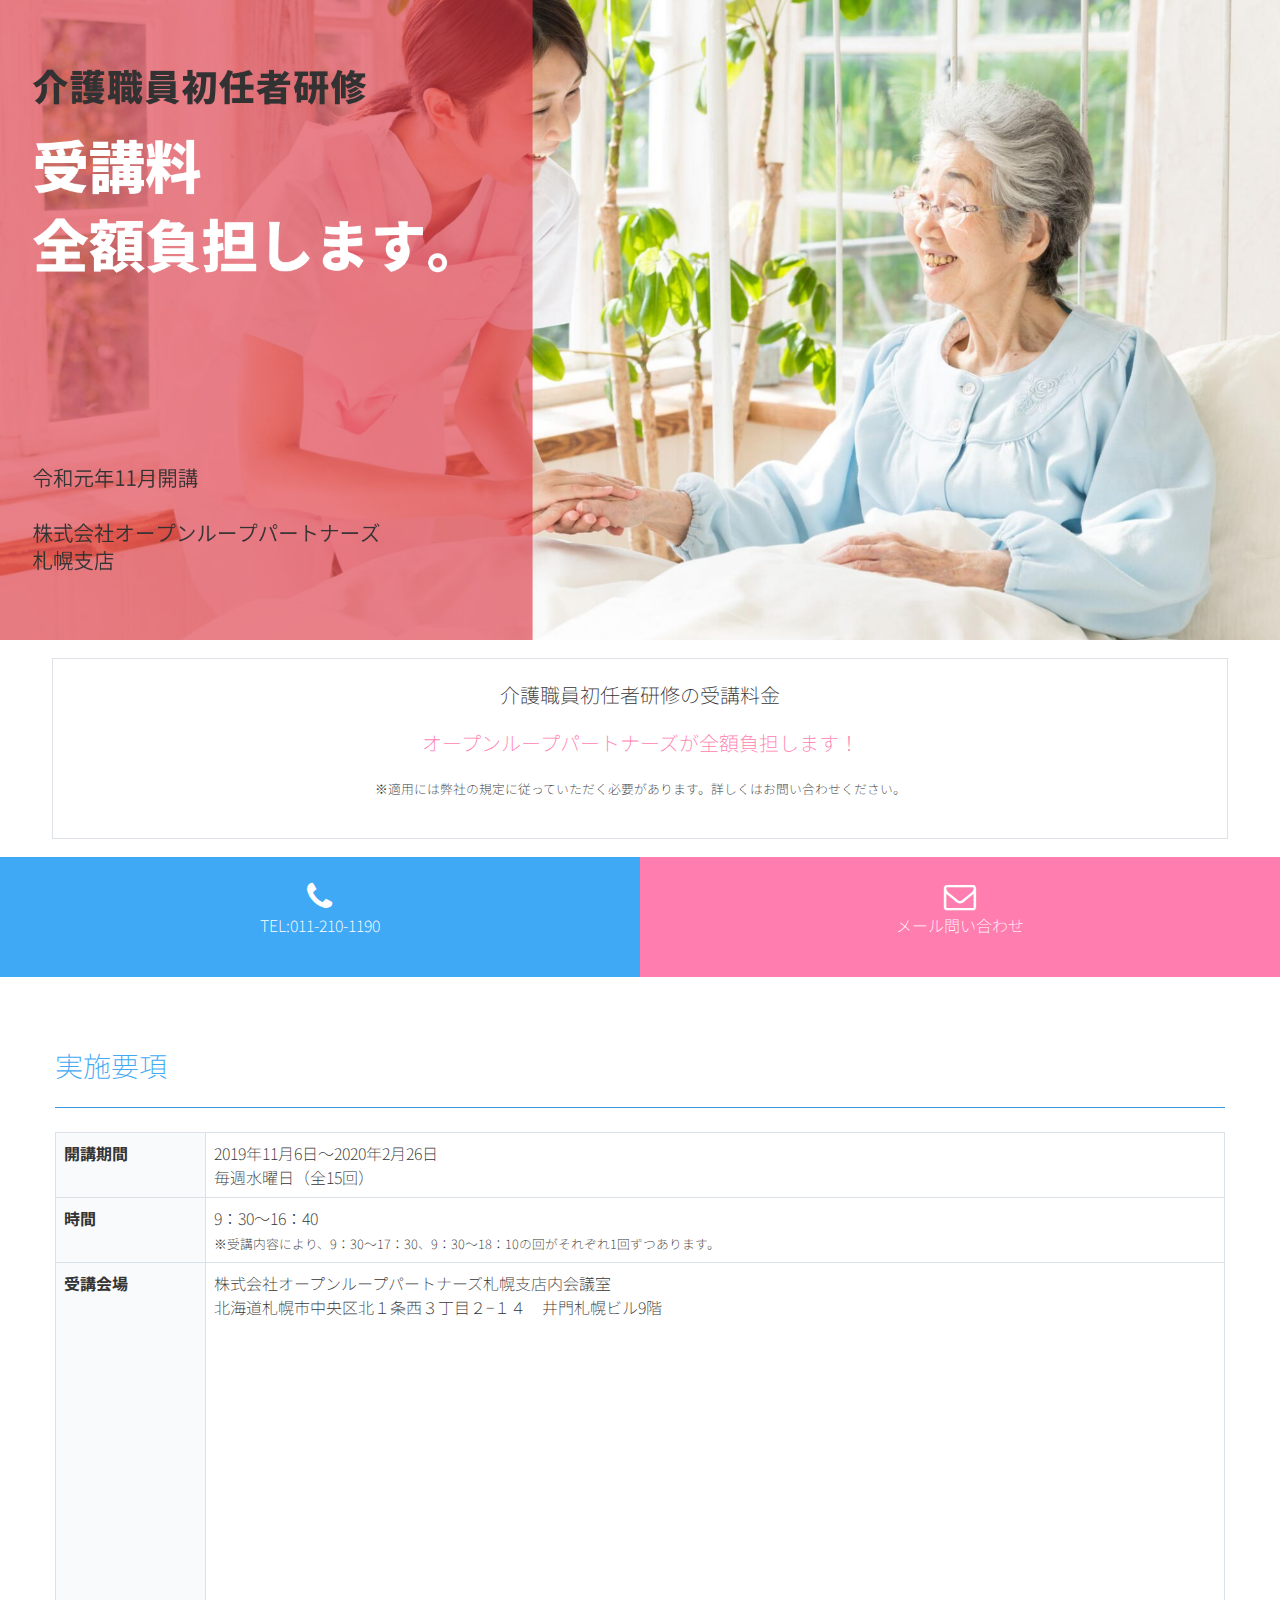
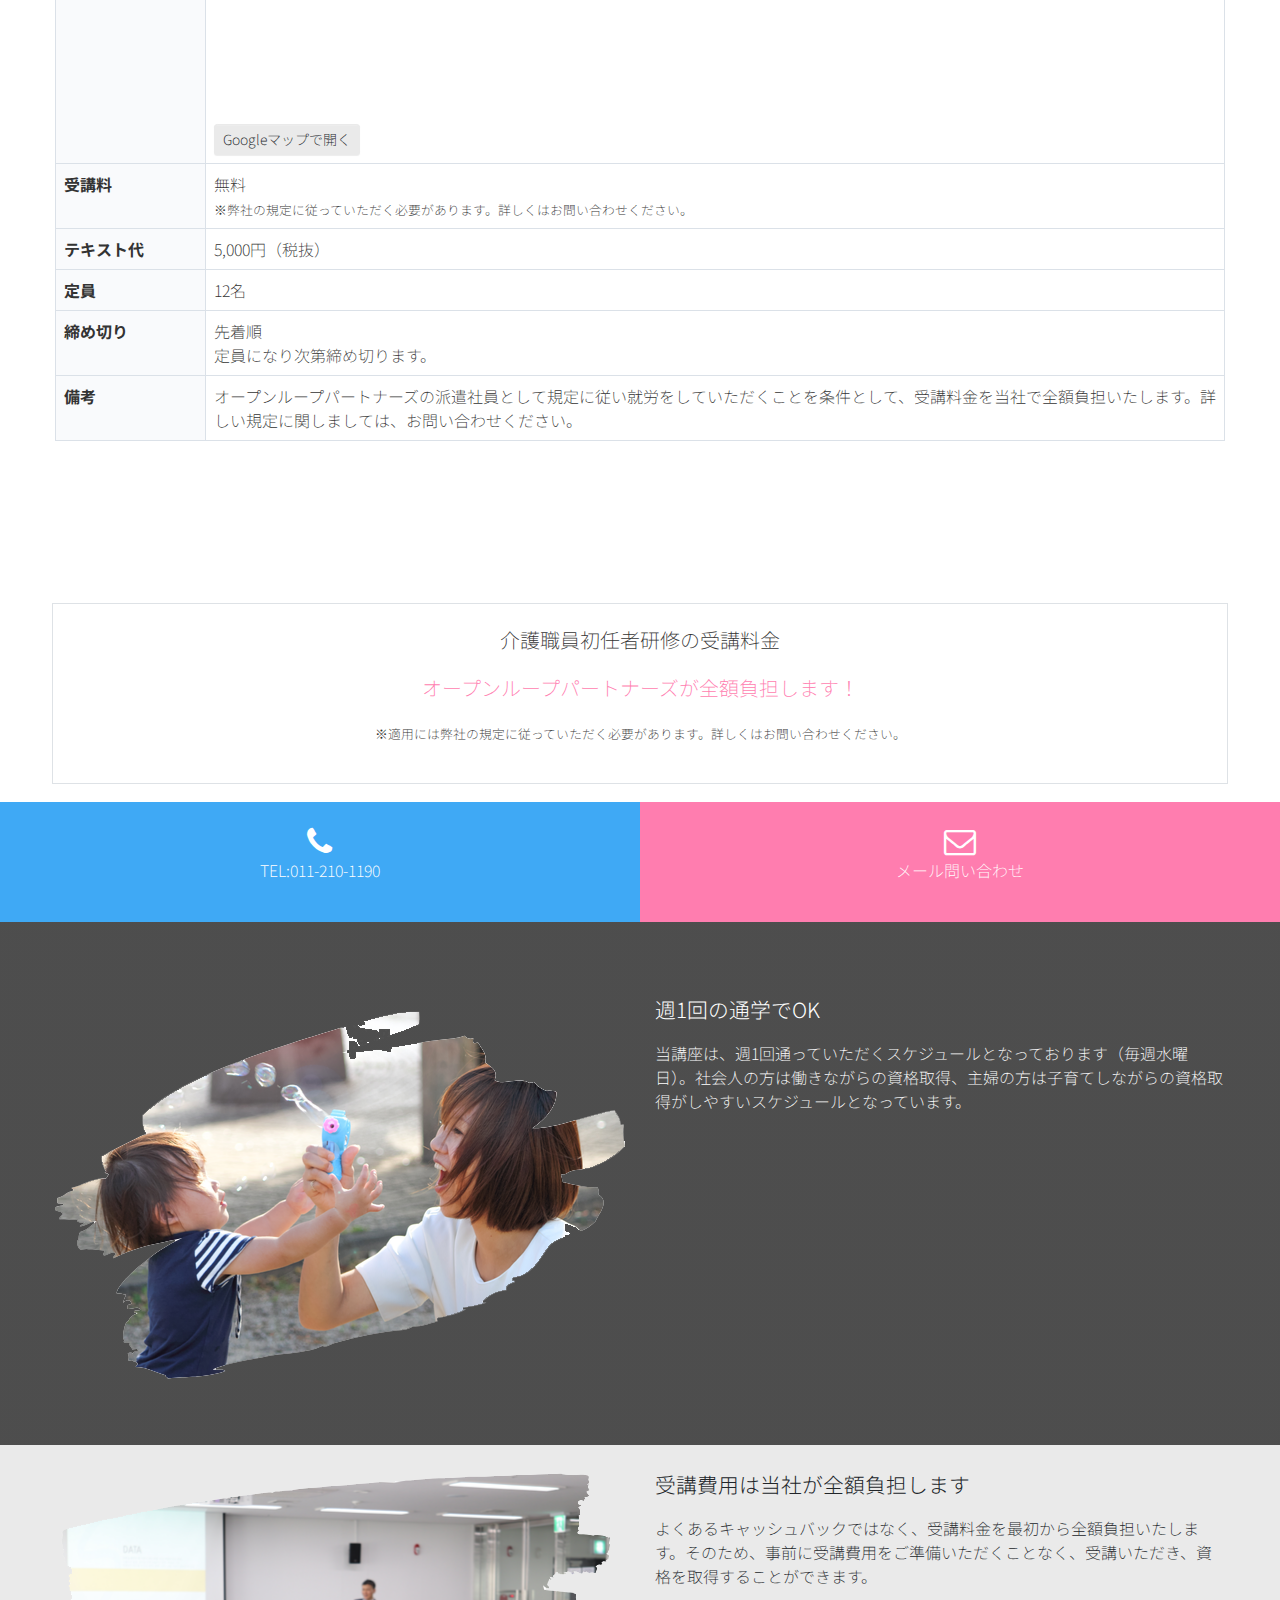
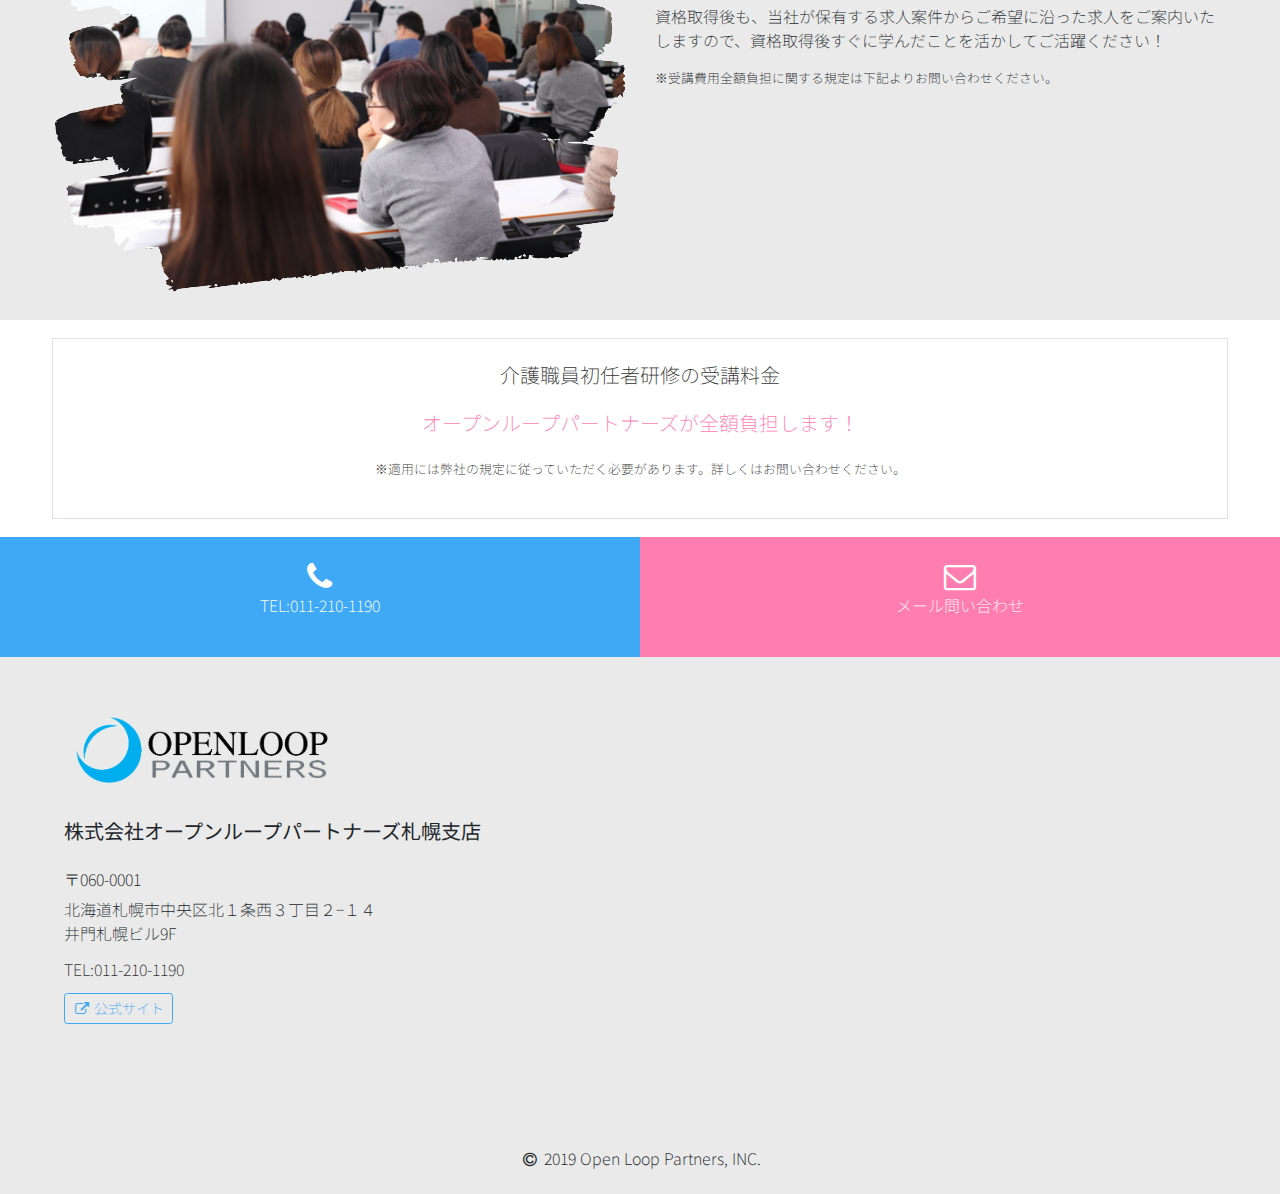
==== commit d519f482: "up" ====
--- a/docs/index.html
+++ b/docs/index.html
@@ -167,7 +167,7 @@
   <div class="py-3 bg-light">
     <div class="container">
       <div class="row">
-        <div class="col-sm-12 col-md-6"><img class="img-fluid d-block rounded-circle mx-auto" src="assets/img/111.png" width="80%"></div>
+        <div class="col-sm-12 col-md-6"><img class="img-fluid d-block" src="assets/img/111.png"></div>
         <div class="col-md-6 col-sm-12" style="">
           <p class="lead">受講費用は当社が全額負担します</p>
           <p class="">よくあるキャッシュバックではなく、受講料金を最初から全額負担いたします。そのため、事前に受講費用をご準備いただくことなく、受講いただき、資格を取得することができます。</p>
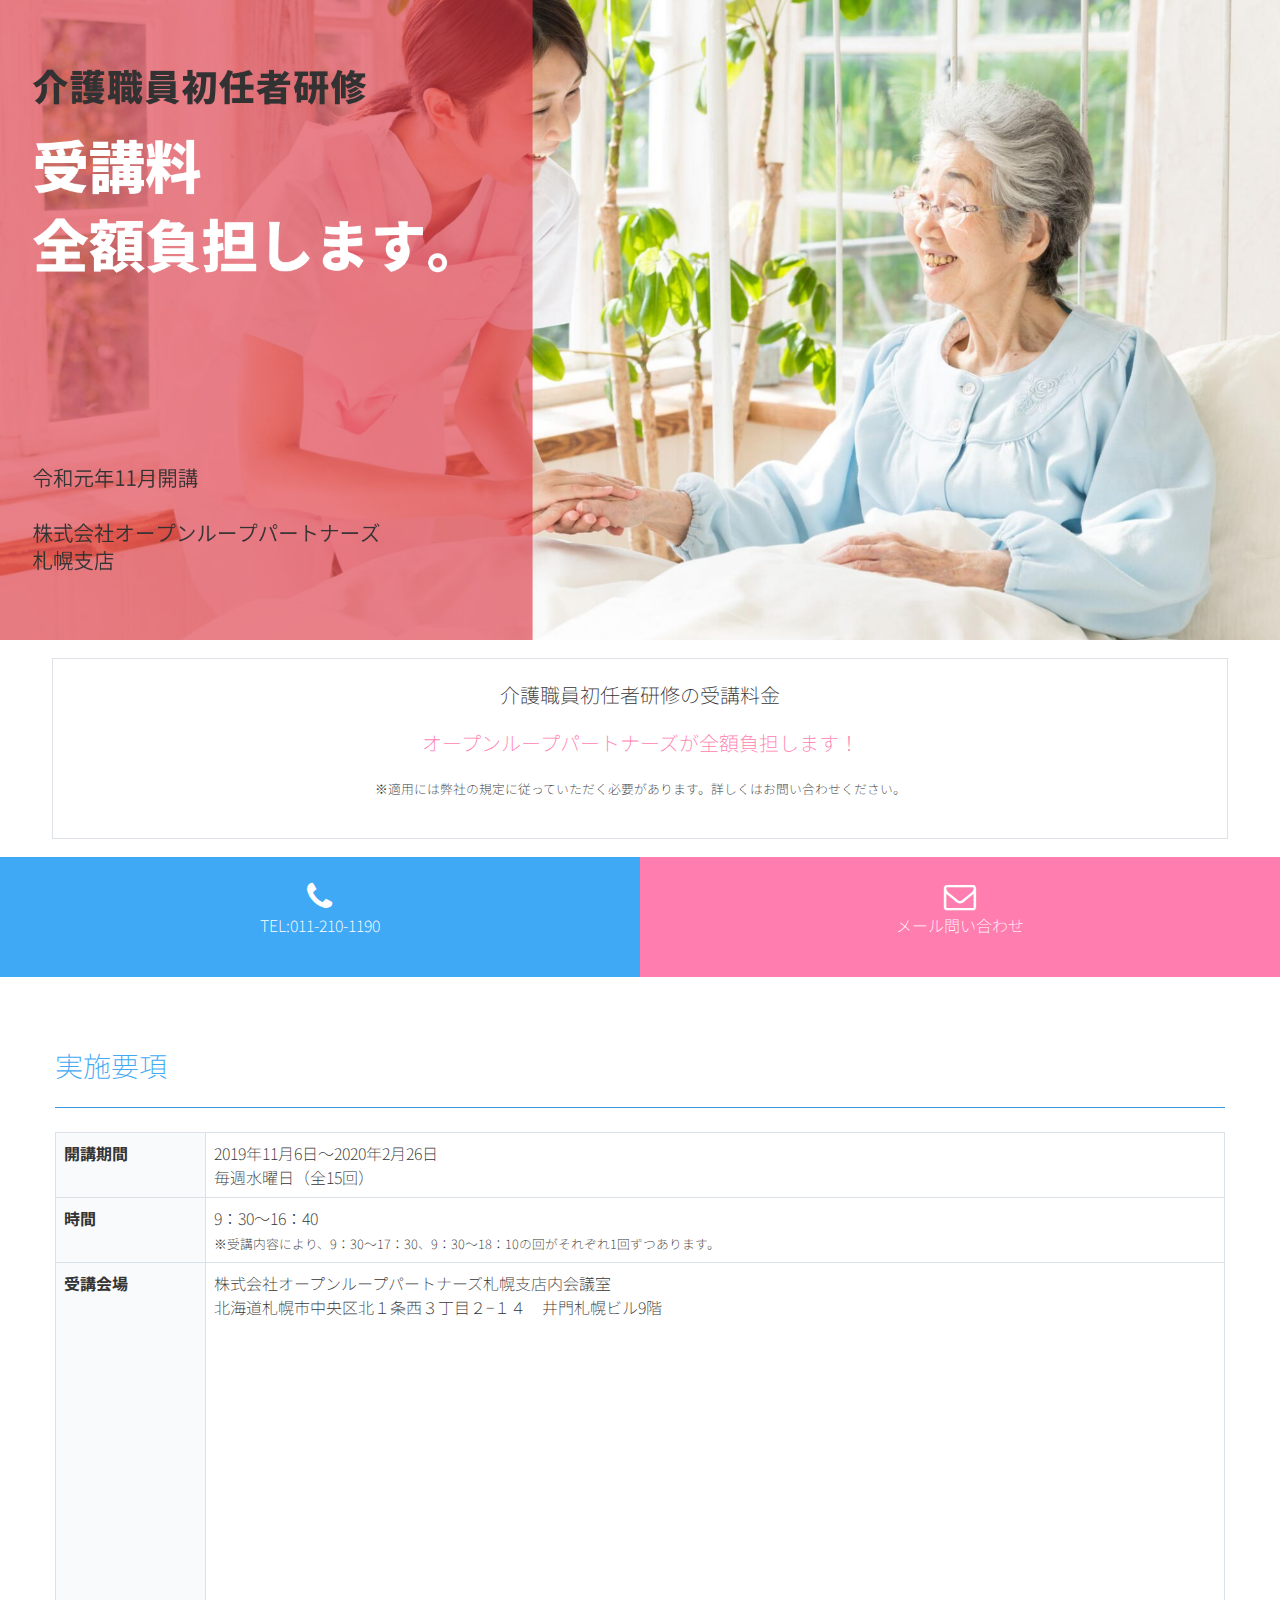
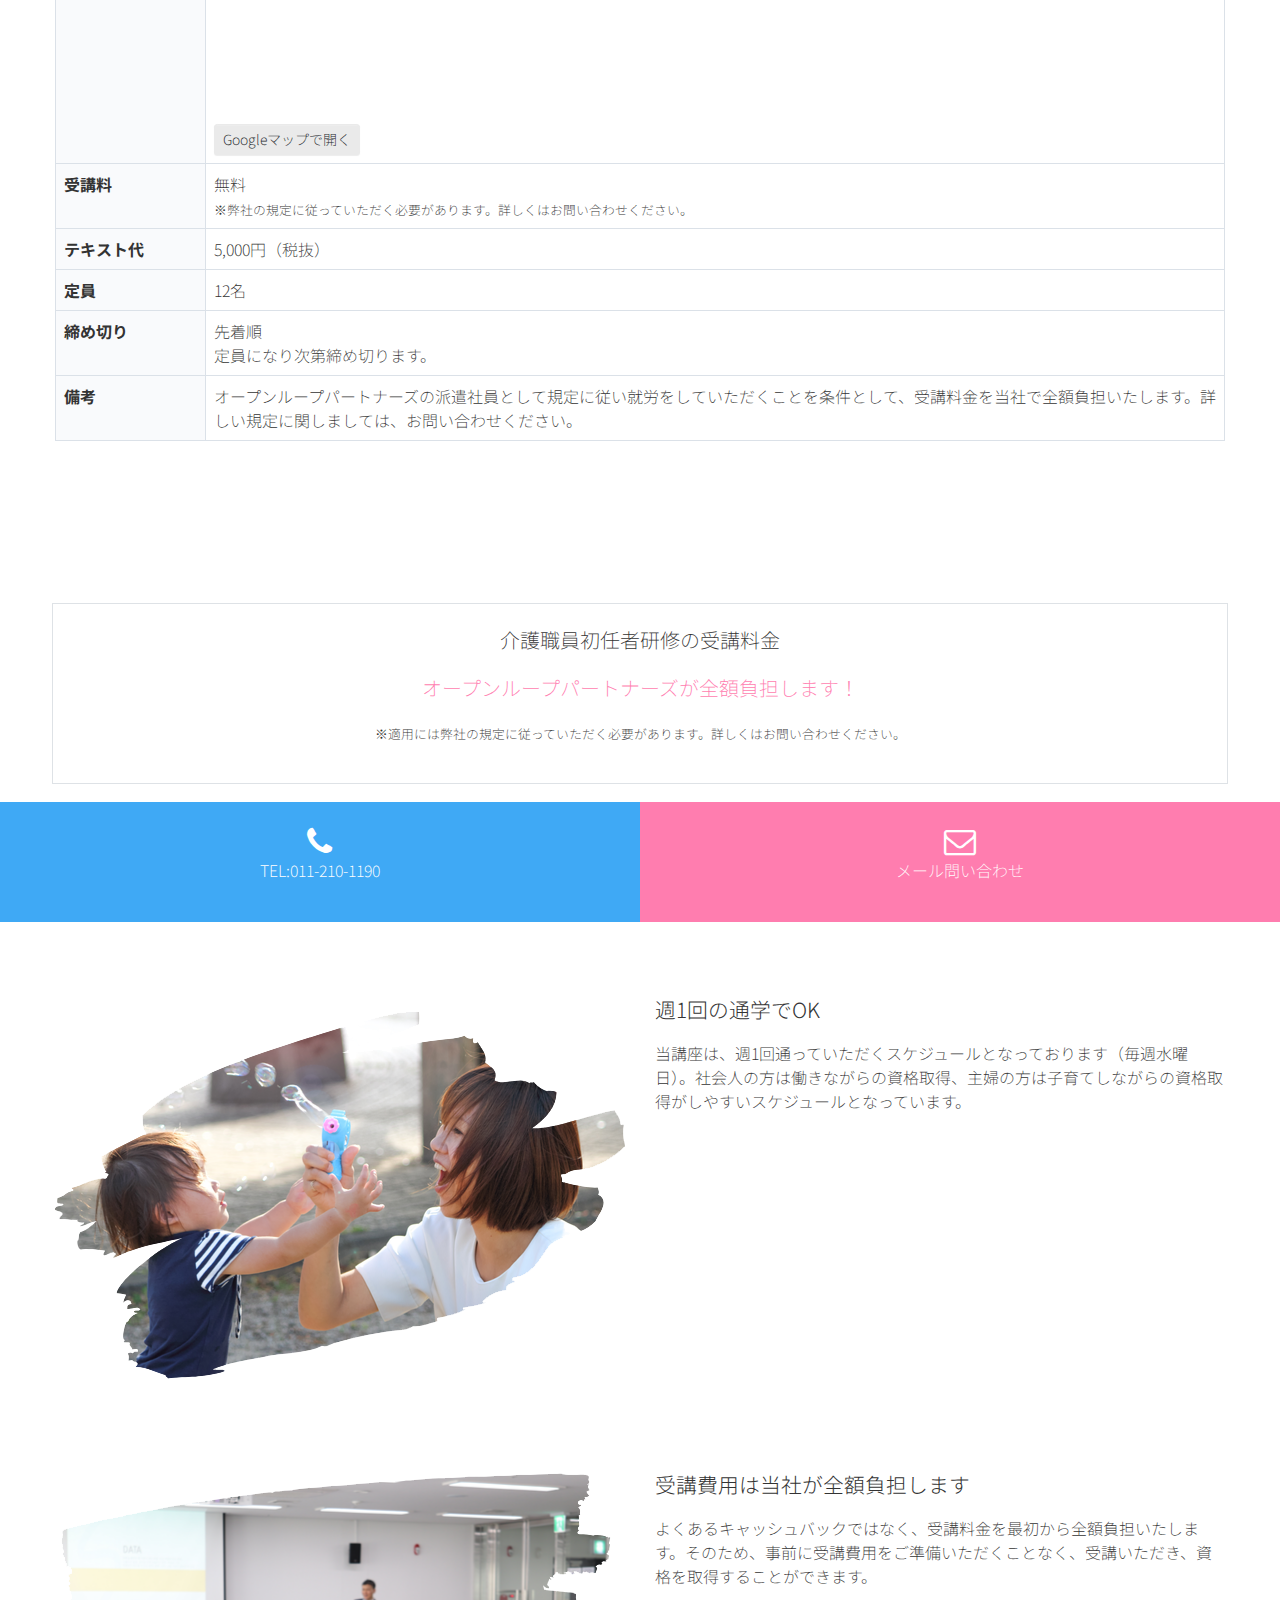
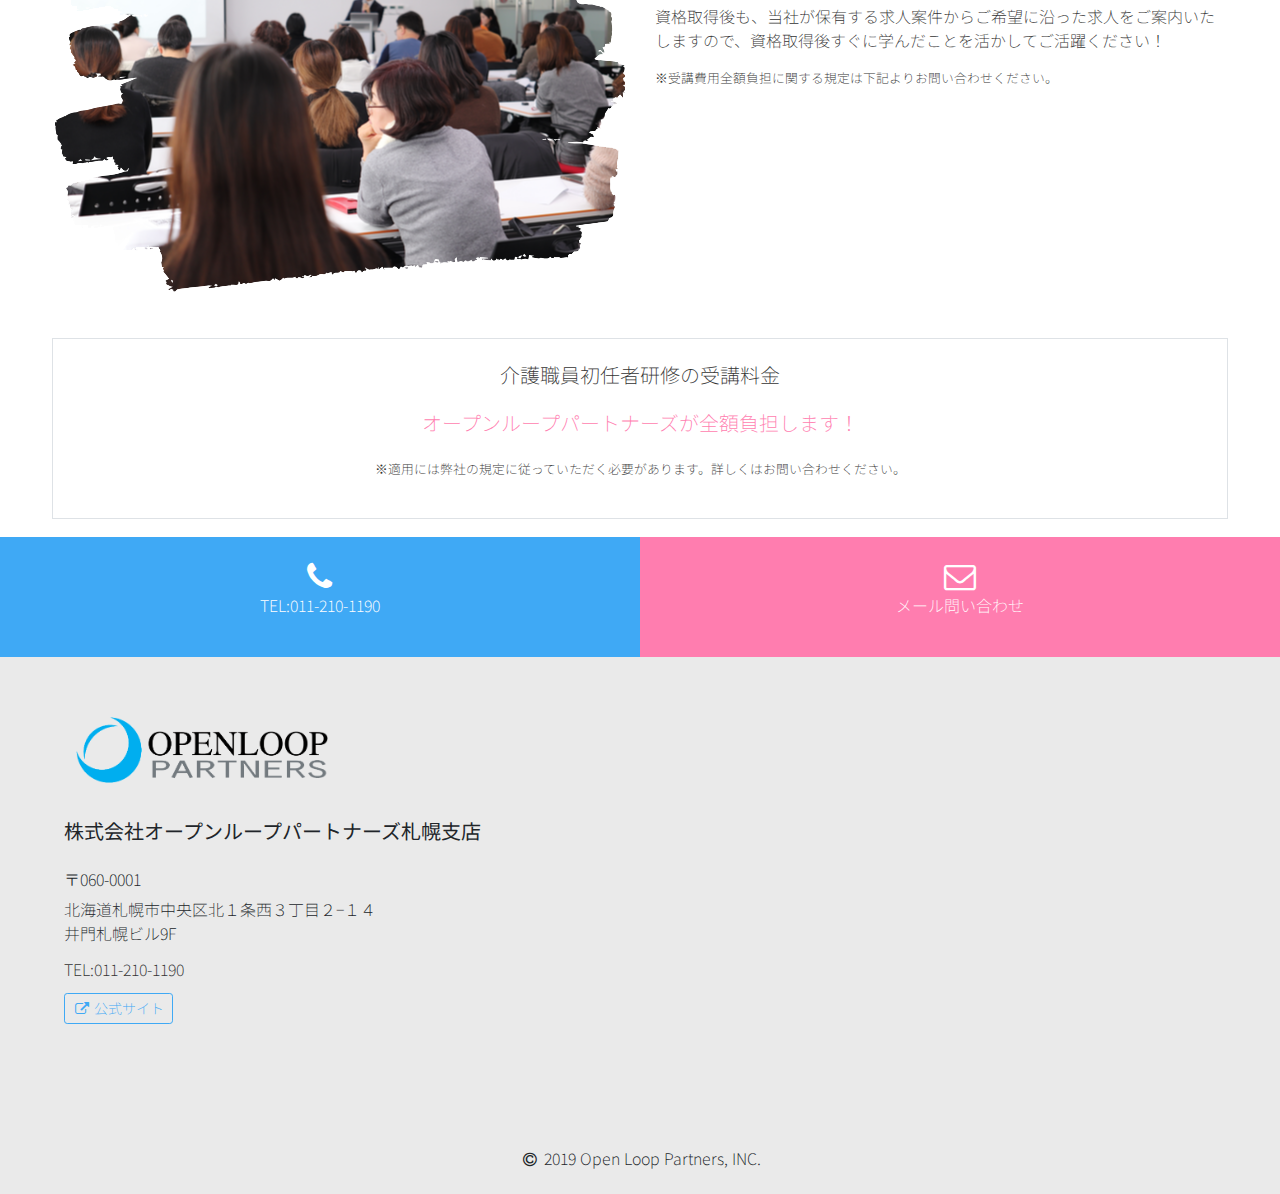
==== commit 9efbf05b: "Update index.html" ====
--- a/docs/index.html
+++ b/docs/index.html
@@ -153,7 +153,7 @@
       </div>
     </div>
   </div>
-  <div class="pt-5 pb-3 bg-dark" style="	background-image: linear-gradient(to bottom, rgba(0, 0, 0, 0.09), rgba(0, 0, 0, 0.09));	background-position: top left;	background-size: 100%;	background-repeat: repeat;">
+  <div class="pt-5 pb-3" style="">
     <div class="container">
       <div class="row">
         <div class="col-sm-12 col-md-6"><img class="d-block img-fluid" src="assets/img/222.png"></div>
@@ -164,7 +164,7 @@
       </div>
     </div>
   </div>
-  <div class="py-3 bg-light">
+  <div class="py-3" style="">
     <div class="container">
       <div class="row">
         <div class="col-sm-12 col-md-6"><img class="img-fluid d-block" src="assets/img/111.png"></div>
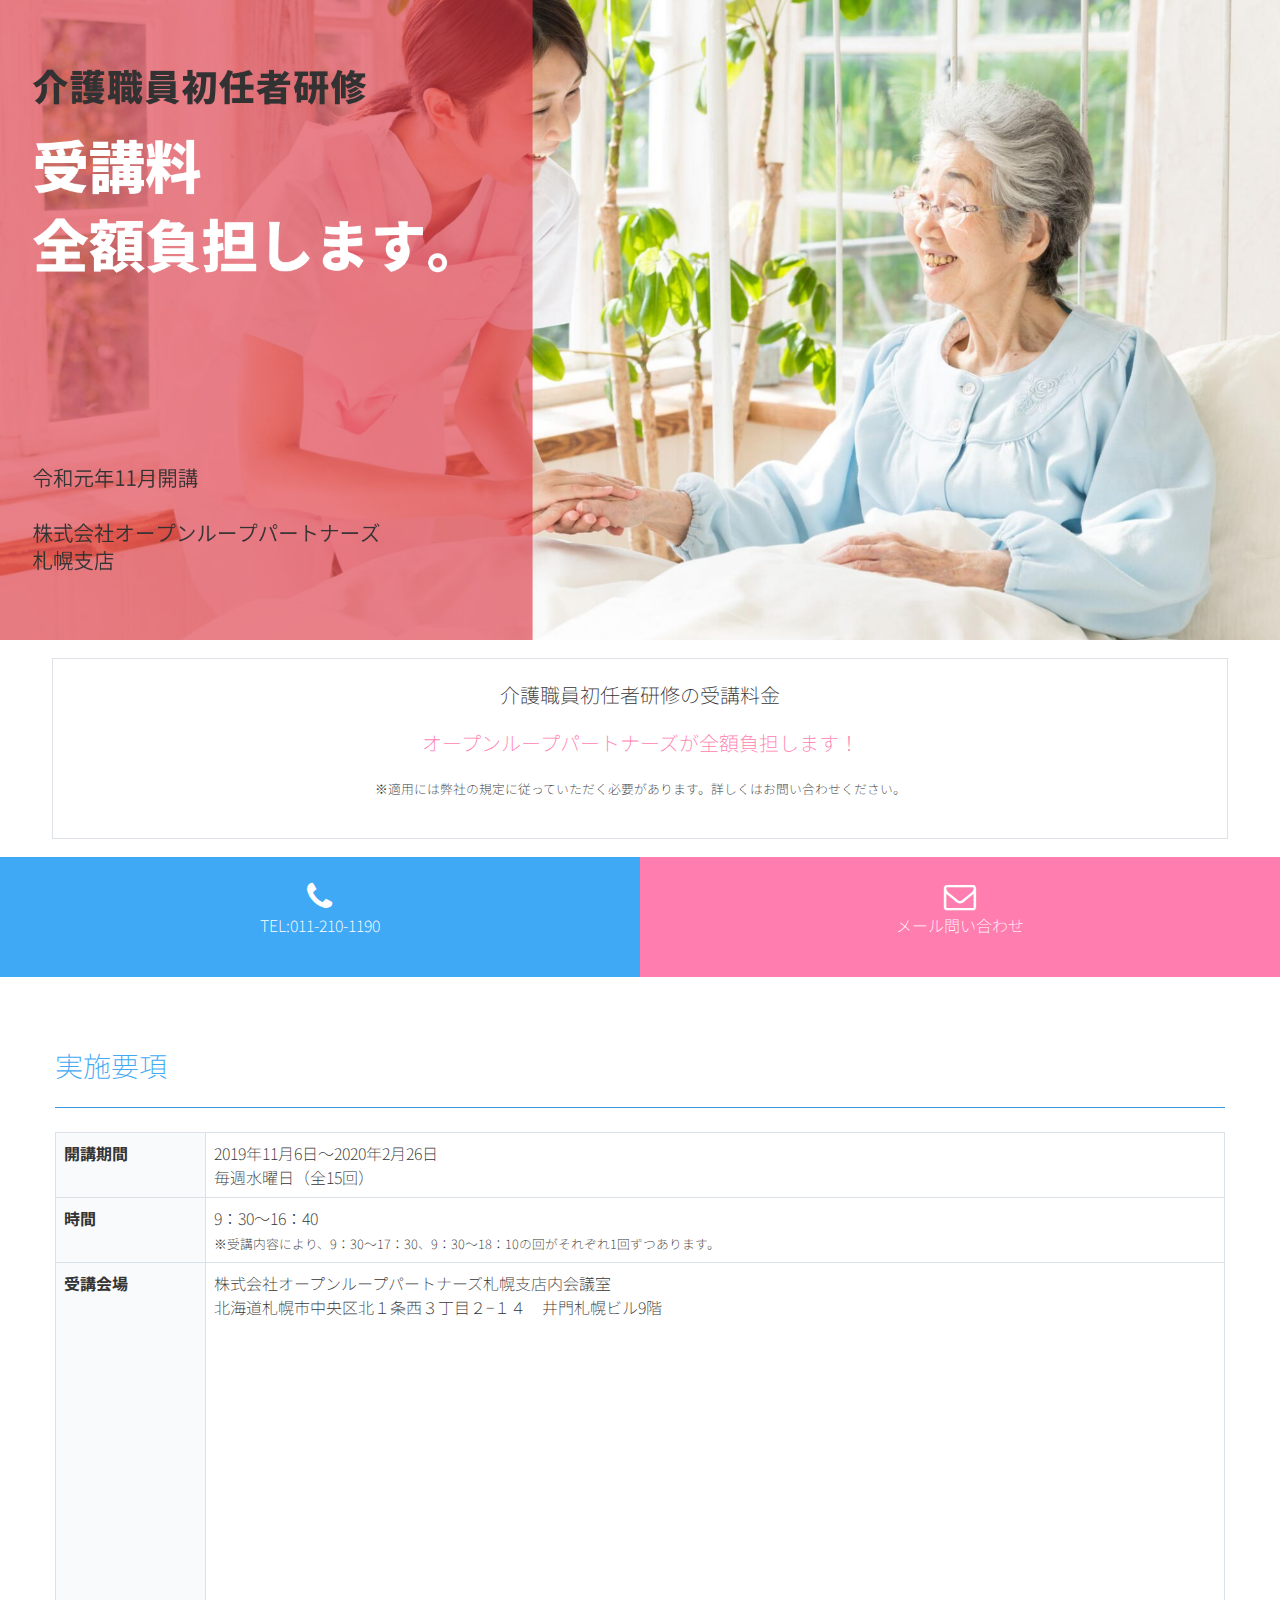
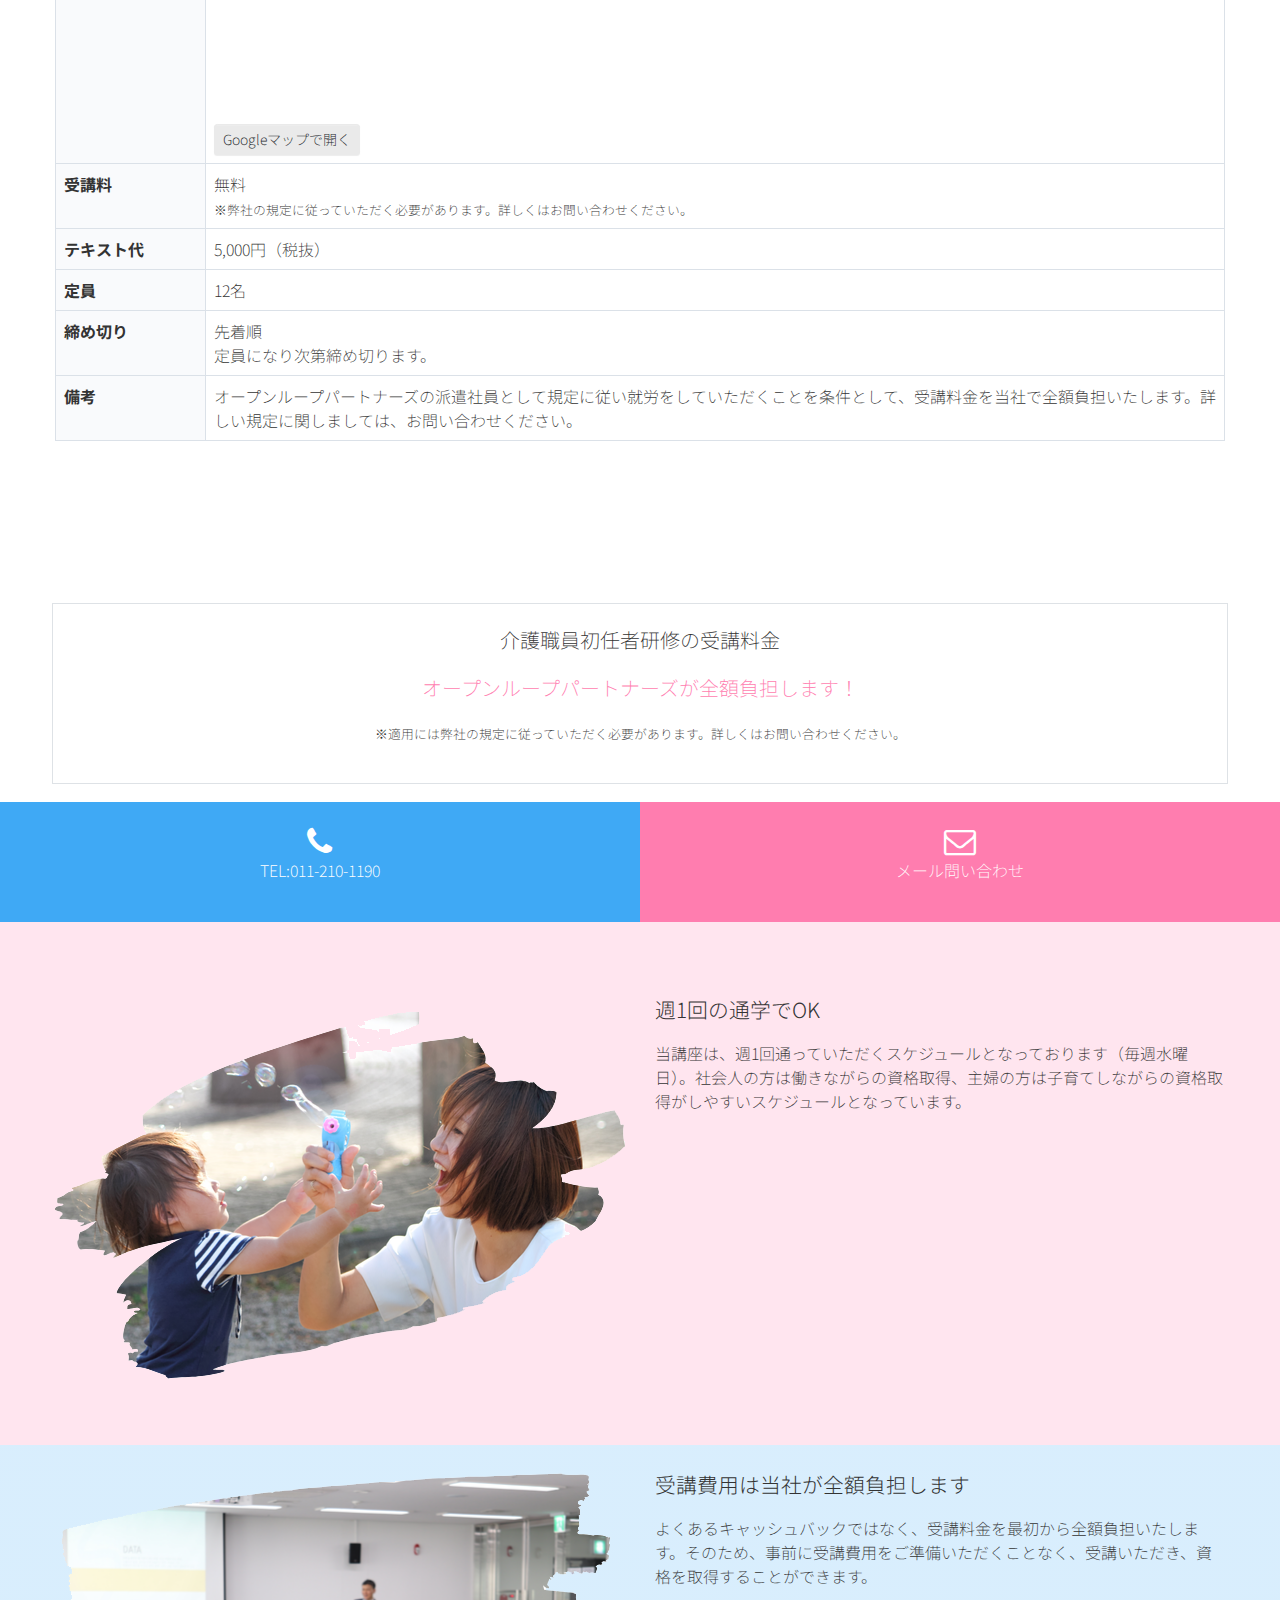
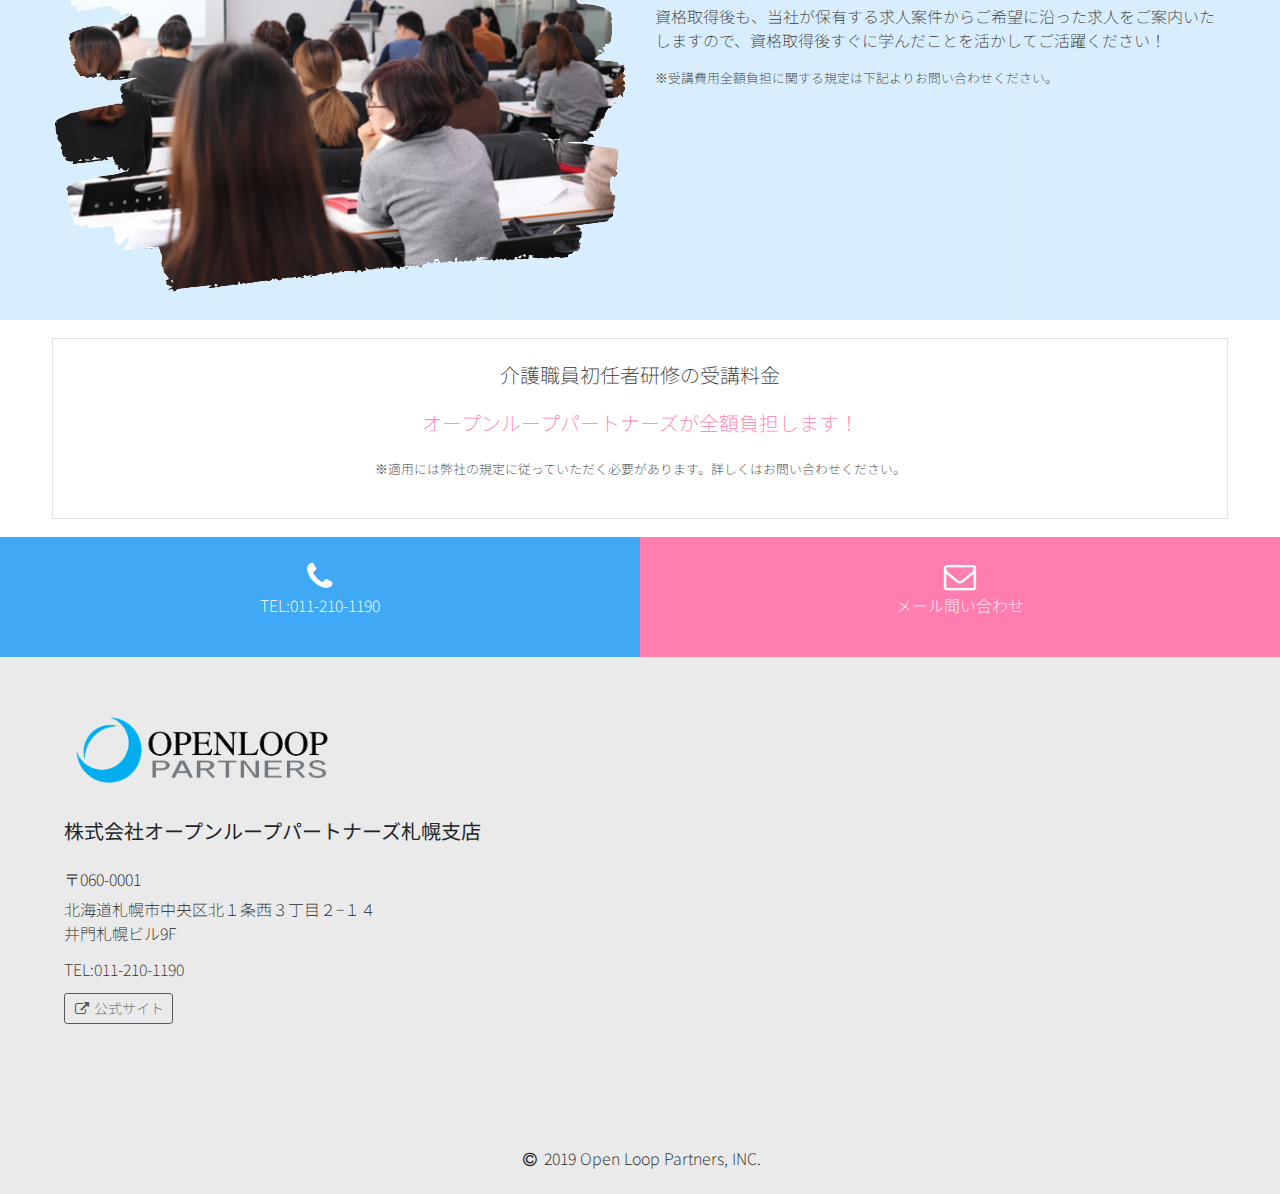
==== commit f64b4be1: "up" ====
--- a/docs/index.html
+++ b/docs/index.html
@@ -153,7 +153,7 @@
       </div>
     </div>
   </div>
-  <div class="pt-5 pb-3" style="">
+  <div class="pt-5 pb-3" style="	background-image: linear-gradient(to bottom, rgba(255, 125, 175, 0.2), rgba(255, 125, 175, 0.2));	background-position: top left;	background-size: 100%;	background-repeat: repeat;">
     <div class="container">
       <div class="row">
         <div class="col-sm-12 col-md-6"><img class="d-block img-fluid" src="assets/img/222.png"></div>
@@ -164,7 +164,7 @@
       </div>
     </div>
   </div>
-  <div class="py-3" style="">
+  <div class="py-3" style="	background-image: linear-gradient(to bottom, rgba(63, 169, 245, 0.2), rgba(63, 169, 245, 0.2));	background-position: top left;	background-size: 100%;	background-repeat: repeat;">
     <div class="container">
       <div class="row">
         <div class="col-sm-12 col-md-6"><img class="img-fluid d-block" src="assets/img/111.png"></div>
@@ -211,7 +211,7 @@
           <p class="mb-1"> 〒060-0001</p>
           <p class="mb-2"> 北海道札幌市中央区北１条西３丁目２−１４<br>井門札幌ビル9F</p>
           <p class="tel-number text-body mb-2"> TEL:011-210-1190</p>
-          <a href="https://www.olp.co.jp/" class="btn btn-outline-primary btn-sm" target="_blank"><i class="fa fa-fw fa-external-link"></i> 公式サイト</a>
+          <a href="https://www.olp.co.jp/" class="btn btn-sm btn-outline-dark" target="_blank"><i class="fa fa-fw fa-external-link"></i> 公式サイト</a>
         </div>
         <div class="p-3 col-sm-12 col-md-6">
           <iframe width="100%" height="400" src="https://maps.google.co.jp/maps?output=embed&amp;q=北海道札幌市中央区北１条西３丁目２−１４" frameborder="0" allowfullscreen="" style="border:0" class="py-3"></iframe>
